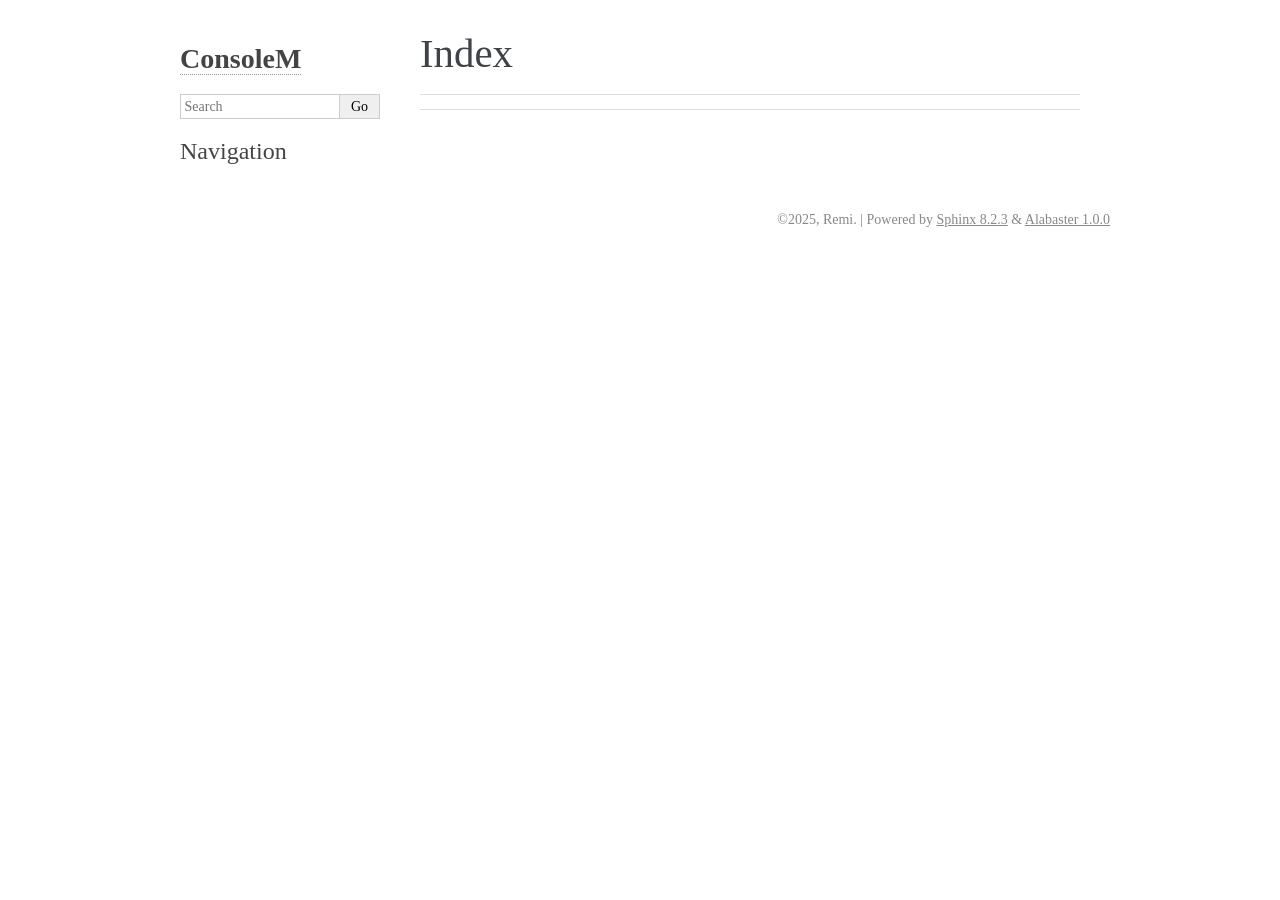
==== genindex.html @ 84cfafad "Add documentation" ====
<!DOCTYPE html>

<html lang="en" data-content_root="./">
  <head>
    <meta charset="utf-8" />
    <meta name="viewport" content="width=device-width, initial-scale=1.0" />
    <title>Index &#8212; ConsoleM 0.1.0 documentation</title>
    <link rel="stylesheet" type="text/css" href="_static/pygments.css?v=d1102ebc" />
    <link rel="stylesheet" type="text/css" href="_static/basic.css?v=b08954a9" />
    <link rel="stylesheet" type="text/css" href="_static/alabaster.css?v=27fed22d" />
    <script src="_static/documentation_options.js?v=01f34227"></script>
    <script src="_static/doctools.js?v=9bcbadda"></script>
    <script src="_static/sphinx_highlight.js?v=dc90522c"></script>
    <link rel="index" title="Index" href="#" />
    <link rel="search" title="Search" href="search.html" />
   
  <link rel="stylesheet" href="_static/custom.css" type="text/css" />
  

  
  

  </head><body>
  

    <div class="document">
      <div class="documentwrapper">
        <div class="bodywrapper">
          

          <div class="body" role="main">
            

<h1 id="index">Index</h1>

<div class="genindex-jumpbox">
 
</div>


          </div>
          
        </div>
      </div>
      <div class="sphinxsidebar" role="navigation" aria-label="Main">
        <div class="sphinxsidebarwrapper">
<h1 class="logo"><a href="index.html">ConsoleM</a></h1>









<search id="searchbox" style="display: none" role="search">
    <div class="searchformwrapper">
    <form class="search" action="search.html" method="get">
      <input type="text" name="q" aria-labelledby="searchlabel" autocomplete="off" autocorrect="off" autocapitalize="off" spellcheck="false" placeholder="Search"/>
      <input type="submit" value="Go" />
    </form>
    </div>
</search>
<script>document.getElementById('searchbox').style.display = "block"</script><h3>Navigation</h3>

<div class="relations">
<h3>Related Topics</h3>
<ul>
  <li><a href="index.html">Documentation overview</a><ul>
  </ul></li>
</ul>
</div>








        </div>
      </div>
      <div class="clearer"></div>
    </div>
    <div class="footer">
      &#169;2025, Remi.
      
      |
      Powered by <a href="https://www.sphinx-doc.org/">Sphinx 8.2.3</a>
      &amp; <a href="https://alabaster.readthedocs.io">Alabaster 1.0.0</a>
      
    </div>

    

    
  </body>
</html>
---- _static/pygments.css ----
pre { line-height: 125%; }
td.linenos .normal { color: inherit; background-color: transparent; padding-left: 5px; padding-right: 5px; }
span.linenos { color: inherit; background-color: transparent; padding-left: 5px; padding-right: 5px; }
td.linenos .special { color: #000000; background-color: #ffffc0; padding-left: 5px; padding-right: 5px; }
span.linenos.special { color: #000000; background-color: #ffffc0; padding-left: 5px; padding-right: 5px; }
.highlight .hll { background-color: #ffffcc }
.highlight { background: #f8f8f8; }
.highlight .c { color: #8f5902; font-style: italic } /* Comment */
.highlight .err { color: #a40000; border: 1px solid #ef2929 } /* Error */
.highlight .g { color: #000000 } /* Generic */
.highlight .k { color: #004461; font-weight: bold } /* Keyword */
.highlight .l { color: #000000 } /* Literal */
.highlight .n { color: #000000 } /* Name */
.highlight .o { color: #582800 } /* Operator */
.highlight .x { color: #000000 } /* Other */
.highlight .p { color: #000000; font-weight: bold } /* Punctuation */
.highlight .ch { color: #8f5902; font-style: italic } /* Comment.Hashbang */
.highlight .cm { color: #8f5902; font-style: italic } /* Comment.Multiline */
.highlight .cp { color: #8f5902 } /* Comment.Preproc */
.highlight .cpf { color: #8f5902; font-style: italic } /* Comment.PreprocFile */
.highlight .c1 { color: #8f5902; font-style: italic } /* Comment.Single */
.highlight .cs { color: #8f5902; font-style: italic } /* Comment.Special */
.highlight .gd { color: #a40000 } /* Generic.Deleted */
.highlight .ge { color: #000000; font-style: italic } /* Generic.Emph */
.highlight .ges { color: #000000 } /* Generic.EmphStrong */
.highlight .gr { color: #ef2929 } /* Generic.Error */
.highlight .gh { color: #000080; font-weight: bold } /* Generic.Heading */
.highlight .gi { color: #00A000 } /* Generic.Inserted */
.highlight .go { color: #888888 } /* Generic.Output */
.highlight .gp { color: #745334 } /* Generic.Prompt */
.highlight .gs { color: #000000; font-weight: bold } /* Generic.Strong */
.highlight .gu { color: #800080; font-weight: bold } /* Generic.Subheading */
.highlight .gt { color: #a40000; font-weight: bold } /* Generic.Traceback */
.highlight .kc { color: #004461; font-weight: bold } /* Keyword.Constant */
.highlight .kd { color: #004461; font-weight: bold } /* Keyword.Declaration */
.highlight .kn { color: #004461; font-weight: bold } /* Keyword.Namespace */
.highlight .kp { color: #004461; font-weight: bold } /* Keyword.Pseudo */
.highlight .kr { color: #004461; font-weight: bold } /* Keyword.Reserved */
.highlight .kt { color: #004461; font-weight: bold } /* Keyword.Type */
.highlight .ld { color: #000000 } /* Literal.Date */
.highlight .m { color: #990000 } /* Literal.Number */
.highlight .s { color: #4e9a06 } /* Literal.String */
.highlight .na { color: #c4a000 } /* Name.Attribute */
.highlight .nb { color: #004461 } /* Name.Builtin */
.highlight .nc { color: #000000 } /* Name.Class */
.highlight .no { color: #000000 } /* Name.Constant */
.highlight .nd { color: #888888 } /* Name.Decorator */
.highlight .ni { color: #ce5c00 } /* Name.Entity */
.highlight .ne { color: #cc0000; font-weight: bold } /* Name.Exception */
.highlight .nf { color: #000000 } /* Name.Function */
.highlight .nl { color: #f57900 } /* Name.Label */
.highlight .nn { color: #000000 } /* Name.Namespace */
.highlight .nx { color: #000000 } /* Name.Other */
.highlight .py { color: #000000 } /* Name.Property */
.highlight .nt { color: #004461; font-weight: bold } /* Name.Tag */
.highlight .nv { color: #000000 } /* Name.Variable */
.highlight .ow { color: #004461; font-weight: bold } /* Operator.Word */
.highlight .pm { color: #000000; font-weight: bold } /* Punctuation.Marker */
.highlight .w { color: #f8f8f8 } /* Text.Whitespace */
.highlight .mb { color: #990000 } /* Literal.Number.Bin */
.highlight .mf { color: #990000 } /* Literal.Number.Float */
.highlight .mh { color: #990000 } /* Literal.Number.Hex */
.highlight .mi { color: #990000 } /* Literal.Number.Integer */
.highlight .mo { color: #990000 } /* Literal.Number.Oct */
.highlight .sa { color: #4e9a06 } /* Literal.String.Affix */
.highlight .sb { color: #4e9a06 } /* Literal.String.Backtick */
.highlight .sc { color: #4e9a06 } /* Literal.String.Char */
.highlight .dl { color: #4e9a06 } /* Literal.String.Delimiter */
.highlight .sd { color: #8f5902; font-style: italic } /* Literal.String.Doc */
.highlight .s2 { color: #4e9a06 } /* Literal.String.Double */
.highlight .se { color: #4e9a06 } /* Literal.String.Escape */
.highlight .sh { color: #4e9a06 } /* Literal.String.Heredoc */
.highlight .si { color: #4e9a06 } /* Literal.String.Interpol */
.highlight .sx { color: #4e9a06 } /* Literal.String.Other */
.highlight .sr { color: #4e9a06 } /* Literal.String.Regex */
.highlight .s1 { color: #4e9a06 } /* Literal.String.Single */
.highlight .ss { color: #4e9a06 } /* Literal.String.Symbol */
.highlight .bp { color: #3465a4 } /* Name.Builtin.Pseudo */
.highlight .fm { color: #000000 } /* Name.Function.Magic */
.highlight .vc { color: #000000 } /* Name.Variable.Class */
.highlight .vg { color: #000000 } /* Name.Variable.Global */
.highlight .vi { color: #000000 } /* Name.Variable.Instance */
.highlight .vm { color: #000000 } /* Name.Variable.Magic */
.highlight .il { color: #990000 } /* Literal.Number.Integer.Long */
---- _static/basic.css ----
/*
 * Sphinx stylesheet -- basic theme.
 */

/* -- main layout ----------------------------------------------------------- */

div.clearer {
    clear: both;
}

div.section::after {
    display: block;
    content: '';
    clear: left;
}

/* -- relbar ---------------------------------------------------------------- */

div.related {
    width: 100%;
    font-size: 90%;
}

div.related h3 {
    display: none;
}

div.related ul {
    margin: 0;
    padding: 0 0 0 10px;
    list-style: none;
}

div.related li {
    display: inline;
}

div.related li.right {
    float: right;
    margin-right: 5px;
}

/* -- sidebar --------------------------------------------------------------- */

div.sphinxsidebarwrapper {
    padding: 10px 5px 0 10px;
}

div.sphinxsidebar {
    float: left;
    width: 230px;
    margin-left: -100%;
    font-size: 90%;
    word-wrap: break-word;
    overflow-wrap : break-word;
}

div.sphinxsidebar ul {
    list-style: none;
}

div.sphinxsidebar ul ul,
div.sphinxsidebar ul.want-points {
    margin-left: 20px;
    list-style: square;
}

div.sphinxsidebar ul ul {
    margin-top: 0;
    margin-bottom: 0;
}

div.sphinxsidebar form {
    margin-top: 10px;
}

div.sphinxsidebar input {
    border: 1px solid #98dbcc;
    font-family: sans-serif;
    font-size: 1em;
}

div.sphinxsidebar #searchbox form.search {
    overflow: hidden;
}

div.sphinxsidebar #searchbox input[type="text"] {
    float: left;
    width: 80%;
    padding: 0.25em;
    box-sizing: border-box;
}

div.sphinxsidebar #searchbox input[type="submit"] {
    float: left;
    width: 20%;
    border-left: none;
    padding: 0.25em;
    box-sizing: border-box;
}


img {
    border: 0;
    max-width: 100%;
}

/* -- search page ----------------------------------------------------------- */

ul.search {
    margin-top: 10px;
}

ul.search li {
    padding: 5px 0;
}

ul.search li a {
    font-weight: bold;
}

ul.search li p.context {
    color: #888;
    margin: 2px 0 0 30px;
    text-align: left;
}

ul.keywordmatches li.goodmatch a {
    font-weight: bold;
}

/* -- index page ------------------------------------------------------------ */

table.contentstable {
    width: 90%;
    margin-left: auto;
    margin-right: auto;
}

table.contentstable p.biglink {
    line-height: 150%;
}

a.biglink {
    font-size: 1.3em;
}

span.linkdescr {
    font-style: italic;
    padding-top: 5px;
    font-size: 90%;
}

/* -- general index --------------------------------------------------------- */

table.indextable {
    width: 100%;
}

table.indextable td {
    text-align: left;
    vertical-align: top;
}

table.indextable ul {
    margin-top: 0;
    margin-bottom: 0;
    list-style-type: none;
}

table.indextable > tbody > tr > td > ul {
    padding-left: 0em;
}

table.indextable tr.pcap {
    height: 10px;
}

table.indextable tr.cap {
    margin-top: 10px;
    background-color: #f2f2f2;
}

img.toggler {
    margin-right: 3px;
    margin-top: 3px;
    cursor: pointer;
}

div.modindex-jumpbox {
    border-top: 1px solid #ddd;
    border-bottom: 1px solid #ddd;
    margin: 1em 0 1em 0;
    padding: 0.4em;
}

div.genindex-jumpbox {
    border-top: 1px solid #ddd;
    border-bottom: 1px solid #ddd;
    margin: 1em 0 1em 0;
    padding: 0.4em;
}

/* -- domain module index --------------------------------------------------- */

table.modindextable td {
    padding: 2px;
    border-collapse: collapse;
}

/* -- general body styles --------------------------------------------------- */

div.body {
    min-width: inherit;
    max-width: 800px;
}

div.body p, div.body dd, div.body li, div.body blockquote {
    -moz-hyphens: auto;
    -ms-hyphens: auto;
    -webkit-hyphens: auto;
    hyphens: auto;
}

a.headerlink {
    visibility: hidden;
}

a:visited {
    color: #551A8B;
}

h1:hover > a.headerlink,
h2:hover > a.headerlink,
h3:hover > a.headerlink,
h4:hover > a.headerlink,
h5:hover > a.headerlink,
h6:hover > a.headerlink,
dt:hover > a.headerlink,
caption:hover > a.headerlink,
p.caption:hover > a.headerlink,
div.code-block-caption:hover > a.headerlink {
    visibility: visible;
}

div.body p.caption {
    text-align: inherit;
}

div.body td {
    text-align: left;
}

.first {
    margin-top: 0 !important;
}

p.rubric {
    margin-top: 30px;
    font-weight: bold;
}

img.align-left, figure.align-left, .figure.align-left, object.align-left {
    clear: left;
    float: left;
    margin-right: 1em;
}

img.align-right, figure.align-right, .figure.align-right, object.align-right {
    clear: right;
    float: right;
    margin-left: 1em;
}

img.align-center, figure.align-center, .figure.align-center, object.align-center {
  display: block;
  margin-left: auto;
  margin-right: auto;
}

img.align-default, figure.align-default, .figure.align-default {
  display: block;
  margin-left: auto;
  margin-right: auto;
}

.align-left {
    text-align: left;
}

.align-center {
    text-align: center;
}

.align-default {
    text-align: center;
}

.align-right {
    text-align: right;
}

/* -- sidebars -------------------------------------------------------------- */

div.sidebar,
aside.sidebar {
    margin: 0 0 0.5em 1em;
    border: 1px solid #ddb;
    padding: 7px;
    background-color: #ffe;
    width: 40%;
    float: right;
    clear: right;
    overflow-x: auto;
}

p.sidebar-title {
    font-weight: bold;
}

nav.contents,
aside.topic,
div.admonition, div.topic, blockquote {
    clear: left;
}

/* -- topics ---------------------------------------------------------------- */

nav.contents,
aside.topic,
div.topic {
    border: 1px solid #ccc;
    padding: 7px;
    margin: 10px 0 10px 0;
}

p.topic-title {
    font-size: 1.1em;
    font-weight: bold;
    margin-top: 10px;
}

/* -- admonitions ----------------------------------------------------------- */

div.admonition {
    margin-top: 10px;
    margin-bottom: 10px;
    padding: 7px;
}

div.admonition dt {
    font-weight: bold;
}

p.admonition-title {
    margin: 0px 10px 5px 0px;
    font-weight: bold;
}

div.body p.centered {
    text-align: center;
    margin-top: 25px;
}

/* -- content of sidebars/topics/admonitions -------------------------------- */

div.sidebar > :last-child,
aside.sidebar > :last-child,
nav.contents > :last-child,
aside.topic > :last-child,
div.topic > :last-child,
div.admonition > :last-child {
    margin-bottom: 0;
}

div.sidebar::after,
aside.sidebar::after,
nav.contents::after,
aside.topic::after,
div.topic::after,
div.admonition::after,
blockquote::after {
    display: block;
    content: '';
    clear: both;
}

/* -- tables ---------------------------------------------------------------- */

table.docutils {
    margin-top: 10px;
    margin-bottom: 10px;
    border: 0;
    border-collapse: collapse;
}

table.align-center {
    margin-left: auto;
    margin-right: auto;
}

table.align-default {
    margin-left: auto;
    margin-right: auto;
}

table caption span.caption-number {
    font-style: italic;
}

table caption span.caption-text {
}

table.docutils td, table.docutils th {
    padding: 1px 8px 1px 5px;
    border-top: 0;
    border-left: 0;
    border-right: 0;
    border-bottom: 1px solid #aaa;
}

th {
    text-align: left;
    padding-right: 5px;
}

table.citation {
    border-left: solid 1px gray;
    margin-left: 1px;
}

table.citation td {
    border-bottom: none;
}

th > :first-child,
td > :first-child {
    margin-top: 0px;
}

th > :last-child,
td > :last-child {
    margin-bottom: 0px;
}

/* -- figures --------------------------------------------------------------- */

div.figure, figure {
    margin: 0.5em;
    padding: 0.5em;
}

div.figure p.caption, figcaption {
    padding: 0.3em;
}

div.figure p.caption span.caption-number,
figcaption span.caption-number {
    font-style: italic;
}

div.figure p.caption span.caption-text,
figcaption span.caption-text {
}

/* -- field list styles ----------------------------------------------------- */

table.field-list td, table.field-list th {
    border: 0 !important;
}

.field-list ul {
    margin: 0;
    padding-left: 1em;
}

.field-list p {
    margin: 0;
}

.field-name {
    -moz-hyphens: manual;
    -ms-hyphens: manual;
    -webkit-hyphens: manual;
    hyphens: manual;
}

/* -- hlist styles ---------------------------------------------------------- */

table.hlist {
    margin: 1em 0;
}

table.hlist td {
    vertical-align: top;
}

/* -- object description styles --------------------------------------------- */

.sig {
	font-family: 'Consolas', 'Menlo', 'DejaVu Sans Mono', 'Bitstream Vera Sans Mono', monospace;
}

.sig-name, code.descname {
    background-color: transparent;
    font-weight: bold;
}

.sig-name {
	font-size: 1.1em;
}

code.descname {
    font-size: 1.2em;
}

.sig-prename, code.descclassname {
    background-color: transparent;
}

.optional {
    font-size: 1.3em;
}

.sig-paren {
    font-size: larger;
}

.sig-param.n {
	font-style: italic;
}

/* C++ specific styling */

.sig-inline.c-texpr,
.sig-inline.cpp-texpr {
	font-family: unset;
}

.sig.c   .k, .sig.c   .kt,
.sig.cpp .k, .sig.cpp .kt {
	color: #0033B3;
}

.sig.c   .m,
.sig.cpp .m {
	color: #1750EB;
}

.sig.c   .s, .sig.c   .sc,
.sig.cpp .s, .sig.cpp .sc {
	color: #067D17;
}


/* -- other body styles ----------------------------------------------------- */

ol.arabic {
    list-style: decimal;
}

ol.loweralpha {
    list-style: lower-alpha;
}

ol.upperalpha {
    list-style: upper-alpha;
}

ol.lowerroman {
    list-style: lower-roman;
}

ol.upperroman {
    list-style: upper-roman;
}

:not(li) > ol > li:first-child > :first-child,
:not(li) > ul > li:first-child > :first-child {
    margin-top: 0px;
}

:not(li) > ol > li:last-child > :last-child,
:not(li) > ul > li:last-child > :last-child {
    margin-bottom: 0px;
}

ol.simple ol p,
ol.simple ul p,
ul.simple ol p,
ul.simple ul p {
    margin-top: 0;
}

ol.simple > li:not(:first-child) > p,
ul.simple > li:not(:first-child) > p {
    margin-top: 0;
}

ol.simple p,
ul.simple p {
    margin-bottom: 0;
}

aside.footnote > span,
div.citation > span {
    float: left;
}
aside.footnote > span:last-of-type,
div.citation > span:last-of-type {
  padding-right: 0.5em;
}
aside.footnote > p {
  margin-left: 2em;
}
div.citation > p {
  margin-left: 4em;
}
aside.footnote > p:last-of-type,
div.citation > p:last-of-type {
    margin-bottom: 0em;
}
aside.footnote > p:last-of-type:after,
div.citation > p:last-of-type:after {
    content: "";
    clear: both;
}

dl.field-list {
    display: grid;
    grid-template-columns: fit-content(30%) auto;
}

dl.field-list > dt {
    font-weight: bold;
    word-break: break-word;
    padding-left: 0.5em;
    padding-right: 5px;
}

dl.field-list > dd {
    padding-left: 0.5em;
    margin-top: 0em;
    margin-left: 0em;
    margin-bottom: 0em;
}

dl {
    margin-bottom: 15px;
}

dd > :first-child {
    margin-top: 0px;
}

dd ul, dd table {
    margin-bottom: 10px;
}

dd {
    margin-top: 3px;
    margin-bottom: 10px;
    margin-left: 30px;
}

.sig dd {
    margin-top: 0px;
    margin-bottom: 0px;
}

.sig dl {
    margin-top: 0px;
    margin-bottom: 0px;
}

dl > dd:last-child,
dl > dd:last-child > :last-child {
    margin-bottom: 0;
}

dt:target, span.highlighted {
    background-color: #fbe54e;
}

rect.highlighted {
    fill: #fbe54e;
}

dl.glossary dt {
    font-weight: bold;
    font-size: 1.1em;
}

.versionmodified {
    font-style: italic;
}

.system-message {
    background-color: #fda;
    padding: 5px;
    border: 3px solid red;
}

.footnote:target  {
    background-color: #ffa;
}

.line-block {
    display: block;
    margin-top: 1em;
    margin-bottom: 1em;
}

.line-block .line-block {
    margin-top: 0;
    margin-bottom: 0;
    margin-left: 1.5em;
}

.guilabel, .menuselection {
    font-family: sans-serif;
}

.accelerator {
    text-decoration: underline;
}

.classifier {
    font-style: oblique;
}

.classifier:before {
    font-style: normal;
    margin: 0 0.5em;
    content: ":";
    display: inline-block;
}

abbr, acronym {
    border-bottom: dotted 1px;
    cursor: help;
}

/* -- code displays --------------------------------------------------------- */

pre {
    overflow: auto;
    overflow-y: hidden;  /* fixes display issues on Chrome browsers */
}

pre, div[class*="highlight-"] {
    clear: both;
}

span.pre {
    -moz-hyphens: none;
    -ms-hyphens: none;
    -webkit-hyphens: none;
    hyphens: none;
    white-space: nowrap;
}

div[class*="highlight-"] {
    margin: 1em 0;
}

td.linenos pre {
    border: 0;
    background-color: transparent;
    color: #aaa;
}

table.highlighttable {
    display: block;
}

table.highlighttable tbody {
    display: block;
}

table.highlighttable tr {
    display: flex;
}

table.highlighttable td {
    margin: 0;
    padding: 0;
}

table.highlighttable td.linenos {
    padding-right: 0.5em;
}

table.highlighttable td.code {
    flex: 1;
    overflow: hidden;
}

.highlight .hll {
    display: block;
}

div.highlight pre,
table.highlighttable pre {
    margin: 0;
}

div.code-block-caption + div {
    margin-top: 0;
}

div.code-block-caption {
    margin-top: 1em;
    padding: 2px 5px;
    font-size: small;
}

div.code-block-caption code {
    background-color: transparent;
}

table.highlighttable td.linenos,
span.linenos,
div.highlight span.gp {  /* gp: Generic.Prompt */
  user-select: none;
  -webkit-user-select: text; /* Safari fallback only */
  -webkit-user-select: none; /* Chrome/Safari */
  -moz-user-select: none; /* Firefox */
  -ms-user-select: none; /* IE10+ */
}

div.code-block-caption span.caption-number {
    padding: 0.1em 0.3em;
    font-style: italic;
}

div.code-block-caption span.caption-text {
}

div.literal-block-wrapper {
    margin: 1em 0;
}

code.xref, a code {
    background-color: transparent;
    font-weight: bold;
}

h1 code, h2 code, h3 code, h4 code, h5 code, h6 code {
    background-color: transparent;
}

.viewcode-link {
    float: right;
}

.viewcode-back {
    float: right;
    font-family: sans-serif;
}

div.viewcode-block:target {
    margin: -1px -10px;
    padding: 0 10px;
}

/* -- math display ---------------------------------------------------------- */

img.math {
    vertical-align: middle;
}

div.body div.math p {
    text-align: center;
}

span.eqno {
    float: right;
}

span.eqno a.headerlink {
    position: absolute;
    z-index: 1;
}

div.math:hover a.headerlink {
    visibility: visible;
}

/* -- printout stylesheet --------------------------------------------------- */

@media print {
    div.document,
    div.documentwrapper,
    div.bodywrapper {
        margin: 0 !important;
        width: 100%;
    }

    div.sphinxsidebar,
    div.related,
    div.footer,
    #top-link {
        display: none;
    }
}
---- _static/alabaster.css ----
/* -- page layout ----------------------------------------------------------- */

body {
    font-family: Georgia, serif;
    font-size: 17px;
    background-color: #fff;
    color: #000;
    margin: 0;
    padding: 0;
}


div.document {
    width: 940px;
    margin: 30px auto 0 auto;
}

div.documentwrapper {
    float: left;
    width: 100%;
}

div.bodywrapper {
    margin: 0 0 0 220px;
}

div.sphinxsidebar {
    width: 220px;
    font-size: 14px;
    line-height: 1.5;
}

hr {
    border: 1px solid #B1B4B6;
}

div.body {
    background-color: #fff;
    color: #3E4349;
    padding: 0 30px 0 30px;
}

div.body > .section {
    text-align: left;
}

div.footer {
    width: 940px;
    margin: 20px auto 30px auto;
    font-size: 14px;
    color: #888;
    text-align: right;
}

div.footer a {
    color: #888;
}

p.caption {
    font-family: inherit;
    font-size: inherit;
}


div.relations {
    display: none;
}


div.sphinxsidebar {
    max-height: 100%;
    overflow-y: auto;
}

div.sphinxsidebar a {
    color: #444;
    text-decoration: none;
    border-bottom: 1px dotted #999;
}

div.sphinxsidebar a:hover {
    border-bottom: 1px solid #999;
}

div.sphinxsidebarwrapper {
    padding: 18px 10px;
}

div.sphinxsidebarwrapper p.logo {
    padding: 0;
    margin: -10px 0 0 0px;
    text-align: center;
}

div.sphinxsidebarwrapper h1.logo {
    margin-top: -10px;
    text-align: center;
    margin-bottom: 5px;
    text-align: left;
}

div.sphinxsidebarwrapper h1.logo-name {
    margin-top: 0px;
}

div.sphinxsidebarwrapper p.blurb {
    margin-top: 0;
    font-style: normal;
}

div.sphinxsidebar h3,
div.sphinxsidebar h4 {
    font-family: Georgia, serif;
    color: #444;
    font-size: 24px;
    font-weight: normal;
    margin: 0 0 5px 0;
    padding: 0;
}

div.sphinxsidebar h4 {
    font-size: 20px;
}

div.sphinxsidebar h3 a {
    color: #444;
}

div.sphinxsidebar p.logo a,
div.sphinxsidebar h3 a,
div.sphinxsidebar p.logo a:hover,
div.sphinxsidebar h3 a:hover {
    border: none;
}

div.sphinxsidebar p {
    color: #555;
    margin: 10px 0;
}

div.sphinxsidebar ul {
    margin: 10px 0;
    padding: 0;
    color: #000;
}

div.sphinxsidebar ul li.toctree-l1 > a {
    font-size: 120%;
}

div.sphinxsidebar ul li.toctree-l2 > a {
    font-size: 110%;
}

div.sphinxsidebar input {
    border: 1px solid #CCC;
    font-family: Georgia, serif;
    font-size: 1em;
}

div.sphinxsidebar #searchbox {
    margin: 1em 0;
}

div.sphinxsidebar .search > div {
    display: table-cell;
}

div.sphinxsidebar hr {
    border: none;
    height: 1px;
    color: #AAA;
    background: #AAA;

    text-align: left;
    margin-left: 0;
    width: 50%;
}

div.sphinxsidebar .badge {
    border-bottom: none;
}

div.sphinxsidebar .badge:hover {
    border-bottom: none;
}

/* To address an issue with donation coming after search */
div.sphinxsidebar h3.donation {
    margin-top: 10px;
}

/* -- body styles ----------------------------------------------------------- */

a {
    color: #004B6B;
    text-decoration: underline;
}

a:hover {
    color: #6D4100;
    text-decoration: underline;
}

div.body h1,
div.body h2,
div.body h3,
div.body h4,
div.body h5,
div.body h6 {
    font-family: Georgia, serif;
    font-weight: normal;
    margin: 30px 0px 10px 0px;
    padding: 0;
}

div.body h1 { margin-top: 0; padding-top: 0; font-size: 240%; }
div.body h2 { font-size: 180%; }
div.body h3 { font-size: 150%; }
div.body h4 { font-size: 130%; }
div.body h5 { font-size: 100%; }
div.body h6 { font-size: 100%; }

a.headerlink {
    color: #DDD;
    padding: 0 4px;
    text-decoration: none;
}

a.headerlink:hover {
    color: #444;
    background: #EAEAEA;
}

div.body p, div.body dd, div.body li {
    line-height: 1.4em;
}

div.admonition {
    margin: 20px 0px;
    padding: 10px 30px;
    background-color: #EEE;
    border: 1px solid #CCC;
}

div.admonition tt.xref, div.admonition code.xref, div.admonition a tt {
    background-color: #FBFBFB;
    border-bottom: 1px solid #fafafa;
}

div.admonition p.admonition-title {
    font-family: Georgia, serif;
    font-weight: normal;
    font-size: 24px;
    margin: 0 0 10px 0;
    padding: 0;
    line-height: 1;
}

div.admonition p.last {
    margin-bottom: 0;
}

dt:target, .highlight {
    background: #FAF3E8;
}

div.warning {
    background-color: #FCC;
    border: 1px solid #FAA;
}

div.danger {
    background-color: #FCC;
    border: 1px solid #FAA;
    -moz-box-shadow: 2px 2px 4px #D52C2C;
    -webkit-box-shadow: 2px 2px 4px #D52C2C;
    box-shadow: 2px 2px 4px #D52C2C;
}

div.error {
    background-color: #FCC;
    border: 1px solid #FAA;
    -moz-box-shadow: 2px 2px 4px #D52C2C;
    -webkit-box-shadow: 2px 2px 4px #D52C2C;
    box-shadow: 2px 2px 4px #D52C2C;
}

div.caution {
    background-color: #FCC;
    border: 1px solid #FAA;
}

div.attention {
    background-color: #FCC;
    border: 1px solid #FAA;
}

div.important {
    background-color: #EEE;
    border: 1px solid #CCC;
}

div.note {
    background-color: #EEE;
    border: 1px solid #CCC;
}

div.tip {
    background-color: #EEE;
    border: 1px solid #CCC;
}

div.hint {
    background-color: #EEE;
    border: 1px solid #CCC;
}

div.seealso {
    background-color: #EEE;
    border: 1px solid #CCC;
}

div.topic {
    background-color: #EEE;
}

p.admonition-title {
    display: inline;
}

p.admonition-title:after {
    content: ":";
}

pre, tt, code {
    font-family: 'Consolas', 'Menlo', 'DejaVu Sans Mono', 'Bitstream Vera Sans Mono', monospace;
    font-size: 0.9em;
}

.hll {
    background-color: #FFC;
    margin: 0 -12px;
    padding: 0 12px;
    display: block;
}

img.screenshot {
}

tt.descname, tt.descclassname, code.descname, code.descclassname {
    font-size: 0.95em;
}

tt.descname, code.descname {
    padding-right: 0.08em;
}

img.screenshot {
    -moz-box-shadow: 2px 2px 4px #EEE;
    -webkit-box-shadow: 2px 2px 4px #EEE;
    box-shadow: 2px 2px 4px #EEE;
}

table.docutils {
    border: 1px solid #888;
    -moz-box-shadow: 2px 2px 4px #EEE;
    -webkit-box-shadow: 2px 2px 4px #EEE;
    box-shadow: 2px 2px 4px #EEE;
}

table.docutils td, table.docutils th {
    border: 1px solid #888;
    padding: 0.25em 0.7em;
}

table.field-list, table.footnote {
    border: none;
    -moz-box-shadow: none;
    -webkit-box-shadow: none;
    box-shadow: none;
}

table.footnote {
    margin: 15px 0;
    width: 100%;
    border: 1px solid #EEE;
    background: #FDFDFD;
    font-size: 0.9em;
}

table.footnote + table.footnote {
    margin-top: -15px;
    border-top: none;
}

table.field-list th {
    padding: 0 0.8em 0 0;
}

table.field-list td {
    padding: 0;
}

table.field-list p {
    margin-bottom: 0.8em;
}

/* Cloned from
 * https://github.com/sphinx-doc/sphinx/commit/ef60dbfce09286b20b7385333d63a60321784e68
 */
.field-name {
    -moz-hyphens: manual;
    -ms-hyphens: manual;
    -webkit-hyphens: manual;
    hyphens: manual;
}

table.footnote td.label {
    width: .1px;
    padding: 0.3em 0 0.3em 0.5em;
}

table.footnote td {
    padding: 0.3em 0.5em;
}

dl {
    margin-left: 0;
    margin-right: 0;
    margin-top: 0;
    padding: 0;
}

dl dd {
    margin-left: 30px;
}

blockquote {
    margin: 0 0 0 30px;
    padding: 0;
}

ul, ol {
    /* Matches the 30px from the narrow-screen "li > ul" selector below */
    margin: 10px 0 10px 30px;
    padding: 0;
}

pre {
    background: unset;
    padding: 7px 30px;
    margin: 15px 0px;
    line-height: 1.3em;
}

div.viewcode-block:target {
    background: #ffd;
}

dl pre, blockquote pre, li pre {
    margin-left: 0;
    padding-left: 30px;
}

tt, code {
    background-color: #ecf0f3;
    color: #222;
    /* padding: 1px 2px; */
}

tt.xref, code.xref, a tt {
    background-color: #FBFBFB;
    border-bottom: 1px solid #fff;
}

a.reference {
    text-decoration: none;
    border-bottom: 1px dotted #004B6B;
}

a.reference:hover {
    border-bottom: 1px solid #6D4100;
}

/* Don't put an underline on images */
a.image-reference, a.image-reference:hover {
    border-bottom: none;
}

a.footnote-reference {
    text-decoration: none;
    font-size: 0.7em;
    vertical-align: top;
    border-bottom: 1px dotted #004B6B;
}

a.footnote-reference:hover {
    border-bottom: 1px solid #6D4100;
}

a:hover tt, a:hover code {
    background: #EEE;
}

@media screen and (max-width: 940px) {

    body {
        margin: 0;
        padding: 20px 30px;
    }

    div.documentwrapper {
        float: none;
        background: #fff;
        margin-left: 0;
        margin-top: 0;
        margin-right: 0;
        margin-bottom: 0;
    }

    div.sphinxsidebar {
        display: block;
        float: none;
        width: unset;
        margin: 50px -30px -20px -30px;
        padding: 10px 20px;
        background: #333;
        color: #FFF;
    }

    div.sphinxsidebar h3, div.sphinxsidebar h4, div.sphinxsidebar p,
    div.sphinxsidebar h3 a {
        color: #fff;
    }

    div.sphinxsidebar a {
        color: #AAA;
    }

    div.sphinxsidebar p.logo {
        display: none;
    }

    div.document {
        width: 100%;
        margin: 0;
    }

    div.footer {
        display: none;
    }

    div.bodywrapper {
        margin: 0;
    }

    div.body {
        min-height: 0;
        min-width: auto; /* fixes width on small screens, breaks .hll */
        padding: 0;
    }
    
    .hll {
        /* "fixes" the breakage */
        width: max-content;
    }

    .rtd_doc_footer {
        display: none;
    }

    .document {
        width: auto;
    }

    .footer {
        width: auto;
    }

    .github {
        display: none;
    }

    ul {
        margin-left: 0;
    }

    li > ul {
       /* Matches the 30px from the "ul, ol" selector above */
        margin-left: 30px;
    }
}


/* misc. */

.revsys-inline {
    display: none!important;
}

/* Hide ugly table cell borders in ..bibliography:: directive output */
table.docutils.citation, table.docutils.citation td, table.docutils.citation th {
  border: none;
  /* Below needed in some edge cases; if not applied, bottom shadows appear */
  -moz-box-shadow: none;
  -webkit-box-shadow: none;
  box-shadow: none;
}


/* relbar */

.related {
    line-height: 30px;
    width: 100%;
    font-size: 0.9rem;
}

.related.top {
    border-bottom: 1px solid #EEE;
    margin-bottom: 20px;
}

.related.bottom {
    border-top: 1px solid #EEE;
}

.related ul {
    padding: 0;
    margin: 0;
    list-style: none;
}

.related li {
    display: inline;
}

nav#rellinks {
    float: right;
}

nav#rellinks li+li:before {
    content: "|";
}

nav#breadcrumbs li+li:before {
    content: "\00BB";
}

/* Hide certain items when printing */
@media print {
    div.related {
        display: none;
    }
}

img.github  {
    position: absolute;
    top: 0;
    border: 0;
    right: 0;
}
---- _static/custom.css ----
/* This file intentionally left blank. */
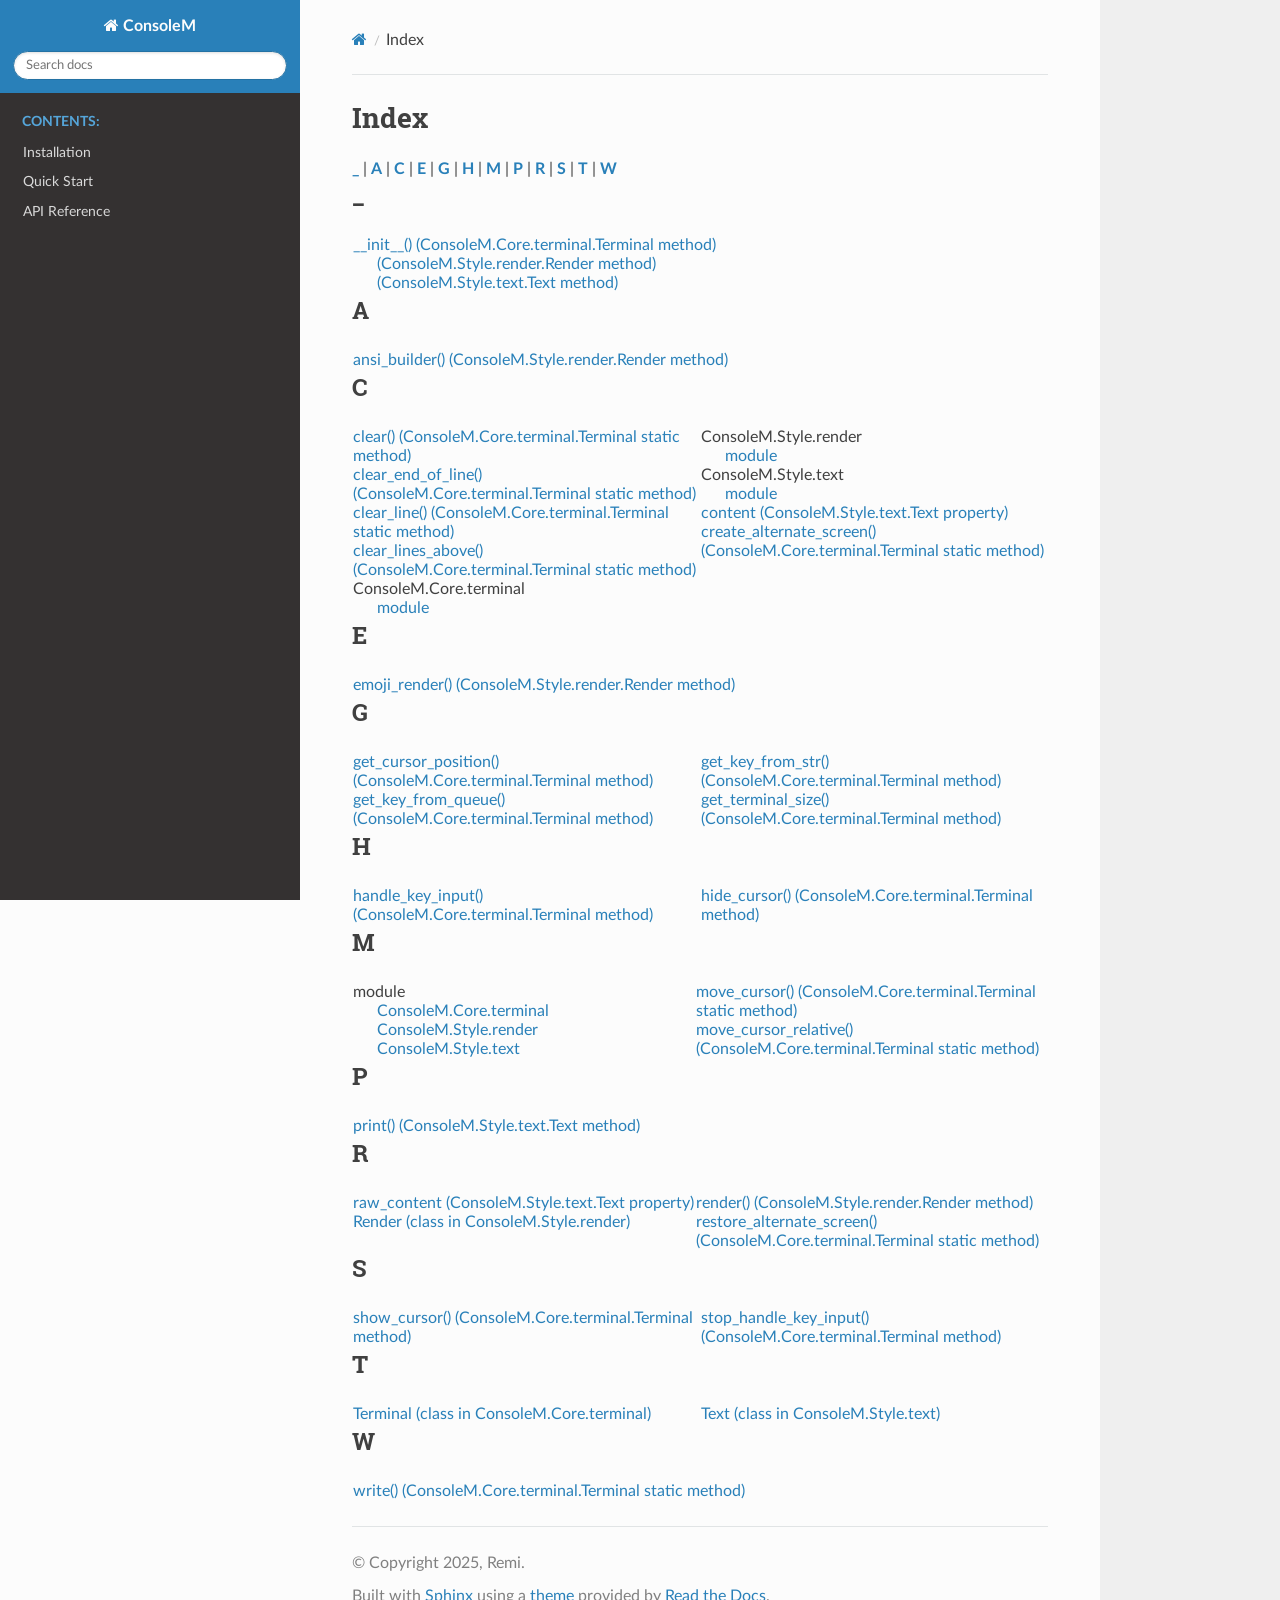
==== commit 73c3c8d9: "docs: update documentation [skip ci] 15097b06a4b975293aa4d611c7f3177ba1484c42" ====
--- a/genindex.html
+++ b/genindex.html
@@ -1,99 +1,297 @@
+
+
 <!DOCTYPE html>
-
-<html lang="en" data-content_root="./">
-  <head>
-    <meta charset="utf-8" />
-    <meta name="viewport" content="width=device-width, initial-scale=1.0" />
-    <title>Index &#8212; ConsoleM 0.1.0 documentation</title>
-    <link rel="stylesheet" type="text/css" href="_static/pygments.css?v=d1102ebc" />
-    <link rel="stylesheet" type="text/css" href="_static/basic.css?v=b08954a9" />
-    <link rel="stylesheet" type="text/css" href="_static/alabaster.css?v=27fed22d" />
-    <script src="_static/documentation_options.js?v=01f34227"></script>
-    <script src="_static/doctools.js?v=9bcbadda"></script>
-    <script src="_static/sphinx_highlight.js?v=dc90522c"></script>
+<html class="writer-html5" lang="en" data-content_root="./">
+<head>
+  <meta charset="utf-8" />
+  <meta name="viewport" content="width=device-width, initial-scale=1.0" />
+  <title>Index &mdash; ConsoleM 0.1.10 documentation</title>
+      <link rel="stylesheet" type="text/css" href="_static/pygments.css?v=d1102ebc" />
+      <link rel="stylesheet" type="text/css" href="_static/css/theme.css?v=e59714d7" />
+
+  
+      <script src="_static/jquery.js?v=5d32c60e"></script>
+      <script src="_static/_sphinx_javascript_frameworks_compat.js?v=2cd50e6c"></script>
+      <script src="_static/documentation_options.js?v=01f34227"></script>
+      <script src="_static/doctools.js?v=9bcbadda"></script>
+      <script src="_static/sphinx_highlight.js?v=dc90522c"></script>
+    <script src="_static/js/theme.js"></script>
     <link rel="index" title="Index" href="#" />
-    <link rel="search" title="Search" href="search.html" />
-   
-  <link rel="stylesheet" href="_static/custom.css" type="text/css" />
-  
-
-  
-  
-
-  </head><body>
-  
-
-    <div class="document">
-      <div class="documentwrapper">
-        <div class="bodywrapper">
+    <link rel="search" title="Search" href="search.html" /> 
+</head>
+
+<body class="wy-body-for-nav"> 
+  <div class="wy-grid-for-nav">
+    <nav data-toggle="wy-nav-shift" class="wy-nav-side">
+      <div class="wy-side-scroll">
+        <div class="wy-side-nav-search" >
+
           
-
-          <div class="body" role="main">
-            
+          
+          <a href="index.html" class="icon icon-home">
+            ConsoleM
+          </a>
+<div role="search">
+  <form id="rtd-search-form" class="wy-form" action="search.html" method="get">
+    <input type="text" name="q" placeholder="Search docs" aria-label="Search docs" />
+    <input type="hidden" name="check_keywords" value="yes" />
+    <input type="hidden" name="area" value="default" />
+  </form>
+</div>
+        </div><div class="wy-menu wy-menu-vertical" data-spy="affix" role="navigation" aria-label="Navigation menu">
+              <p class="caption" role="heading"><span class="caption-text">Contents:</span></p>
+<ul>
+<li class="toctree-l1"><a class="reference internal" href="installation.html">Installation</a></li>
+<li class="toctree-l1"><a class="reference internal" href="quickstart.html">Quick Start</a></li>
+<li class="toctree-l1"><a class="reference internal" href="api/index.html">API Reference</a></li>
+</ul>
+
+        </div>
+      </div>
+    </nav>
+
+    <section data-toggle="wy-nav-shift" class="wy-nav-content-wrap"><nav class="wy-nav-top" aria-label="Mobile navigation menu" >
+          <i data-toggle="wy-nav-top" class="fa fa-bars"></i>
+          <a href="index.html">ConsoleM</a>
+      </nav>
+
+      <div class="wy-nav-content">
+        <div class="rst-content">
+          <div role="navigation" aria-label="Page navigation">
+  <ul class="wy-breadcrumbs">
+      <li><a href="index.html" class="icon icon-home" aria-label="Home"></a></li>
+      <li class="breadcrumb-item active">Index</li>
+      <li class="wy-breadcrumbs-aside">
+      </li>
+  </ul>
+  <hr/>
+</div>
+          <div role="main" class="document" itemscope="itemscope" itemtype="http://schema.org/Article">
+           <div itemprop="articleBody">
+             
 
 <h1 id="index">Index</h1>
 
 <div class="genindex-jumpbox">
+ <a href="#_"><strong>_</strong></a>
+ | <a href="#A"><strong>A</strong></a>
+ | <a href="#C"><strong>C</strong></a>
+ | <a href="#E"><strong>E</strong></a>
+ | <a href="#G"><strong>G</strong></a>
+ | <a href="#H"><strong>H</strong></a>
+ | <a href="#M"><strong>M</strong></a>
+ | <a href="#P"><strong>P</strong></a>
+ | <a href="#R"><strong>R</strong></a>
+ | <a href="#S"><strong>S</strong></a>
+ | <a href="#T"><strong>T</strong></a>
+ | <a href="#W"><strong>W</strong></a>
  
 </div>
-
-
+<h2 id="_">_</h2>
+<table style="width: 100%" class="indextable genindextable"><tr>
+  <td style="width: 33%; vertical-align: top;"><ul>
+      <li><a href="api/core/terminal.html#ConsoleM.Core.terminal.Terminal.__init__">__init__() (ConsoleM.Core.terminal.Terminal method)</a>
+
+      <ul>
+        <li><a href="api/style/render.html#ConsoleM.Style.render.Render.__init__">(ConsoleM.Style.render.Render method)</a>
+</li>
+        <li><a href="api/style/text.html#ConsoleM.Style.text.Text.__init__">(ConsoleM.Style.text.Text method)</a>
+</li>
+      </ul></li>
+  </ul></td>
+</tr></table>
+
+<h2 id="A">A</h2>
+<table style="width: 100%" class="indextable genindextable"><tr>
+  <td style="width: 33%; vertical-align: top;"><ul>
+      <li><a href="api/style/render.html#ConsoleM.Style.render.Render.ansi_builder">ansi_builder() (ConsoleM.Style.render.Render method)</a>
+</li>
+  </ul></td>
+</tr></table>
+
+<h2 id="C">C</h2>
+<table style="width: 100%" class="indextable genindextable"><tr>
+  <td style="width: 33%; vertical-align: top;"><ul>
+      <li><a href="api/core/terminal.html#ConsoleM.Core.terminal.Terminal.clear">clear() (ConsoleM.Core.terminal.Terminal static method)</a>
+</li>
+      <li><a href="api/core/terminal.html#ConsoleM.Core.terminal.Terminal.clear_end_of_line">clear_end_of_line() (ConsoleM.Core.terminal.Terminal static method)</a>
+</li>
+      <li><a href="api/core/terminal.html#ConsoleM.Core.terminal.Terminal.clear_line">clear_line() (ConsoleM.Core.terminal.Terminal static method)</a>
+</li>
+      <li><a href="api/core/terminal.html#ConsoleM.Core.terminal.Terminal.clear_lines_above">clear_lines_above() (ConsoleM.Core.terminal.Terminal static method)</a>
+</li>
+      <li>
+    ConsoleM.Core.terminal
+
+      <ul>
+        <li><a href="api/core/terminal.html#module-ConsoleM.Core.terminal">module</a>
+</li>
+      </ul></li>
+  </ul></td>
+  <td style="width: 33%; vertical-align: top;"><ul>
+      <li>
+    ConsoleM.Style.render
+
+      <ul>
+        <li><a href="api/style/render.html#module-ConsoleM.Style.render">module</a>
+</li>
+      </ul></li>
+      <li>
+    ConsoleM.Style.text
+
+      <ul>
+        <li><a href="api/style/text.html#module-ConsoleM.Style.text">module</a>
+</li>
+      </ul></li>
+      <li><a href="api/style/text.html#ConsoleM.Style.text.Text.content">content (ConsoleM.Style.text.Text property)</a>
+</li>
+      <li><a href="api/core/terminal.html#ConsoleM.Core.terminal.Terminal.create_alternate_screen">create_alternate_screen() (ConsoleM.Core.terminal.Terminal static method)</a>
+</li>
+  </ul></td>
+</tr></table>
+
+<h2 id="E">E</h2>
+<table style="width: 100%" class="indextable genindextable"><tr>
+  <td style="width: 33%; vertical-align: top;"><ul>
+      <li><a href="api/style/render.html#ConsoleM.Style.render.Render.emoji_render">emoji_render() (ConsoleM.Style.render.Render method)</a>
+</li>
+  </ul></td>
+</tr></table>
+
+<h2 id="G">G</h2>
+<table style="width: 100%" class="indextable genindextable"><tr>
+  <td style="width: 33%; vertical-align: top;"><ul>
+      <li><a href="api/core/terminal.html#ConsoleM.Core.terminal.Terminal.get_cursor_position">get_cursor_position() (ConsoleM.Core.terminal.Terminal method)</a>
+</li>
+      <li><a href="api/core/terminal.html#ConsoleM.Core.terminal.Terminal.get_key_from_queue">get_key_from_queue() (ConsoleM.Core.terminal.Terminal method)</a>
+</li>
+  </ul></td>
+  <td style="width: 33%; vertical-align: top;"><ul>
+      <li><a href="api/core/terminal.html#ConsoleM.Core.terminal.Terminal.get_key_from_str">get_key_from_str() (ConsoleM.Core.terminal.Terminal method)</a>
+</li>
+      <li><a href="api/core/terminal.html#ConsoleM.Core.terminal.Terminal.get_terminal_size">get_terminal_size() (ConsoleM.Core.terminal.Terminal method)</a>
+</li>
+  </ul></td>
+</tr></table>
+
+<h2 id="H">H</h2>
+<table style="width: 100%" class="indextable genindextable"><tr>
+  <td style="width: 33%; vertical-align: top;"><ul>
+      <li><a href="api/core/terminal.html#ConsoleM.Core.terminal.Terminal.handle_key_input">handle_key_input() (ConsoleM.Core.terminal.Terminal method)</a>
+</li>
+  </ul></td>
+  <td style="width: 33%; vertical-align: top;"><ul>
+      <li><a href="api/core/terminal.html#ConsoleM.Core.terminal.Terminal.hide_cursor">hide_cursor() (ConsoleM.Core.terminal.Terminal method)</a>
+</li>
+  </ul></td>
+</tr></table>
+
+<h2 id="M">M</h2>
+<table style="width: 100%" class="indextable genindextable"><tr>
+  <td style="width: 33%; vertical-align: top;"><ul>
+      <li>
+    module
+
+      <ul>
+        <li><a href="api/core/terminal.html#module-ConsoleM.Core.terminal">ConsoleM.Core.terminal</a>
+</li>
+        <li><a href="api/style/render.html#module-ConsoleM.Style.render">ConsoleM.Style.render</a>
+</li>
+        <li><a href="api/style/text.html#module-ConsoleM.Style.text">ConsoleM.Style.text</a>
+</li>
+      </ul></li>
+  </ul></td>
+  <td style="width: 33%; vertical-align: top;"><ul>
+      <li><a href="api/core/terminal.html#ConsoleM.Core.terminal.Terminal.move_cursor">move_cursor() (ConsoleM.Core.terminal.Terminal static method)</a>
+</li>
+      <li><a href="api/core/terminal.html#ConsoleM.Core.terminal.Terminal.move_cursor_relative">move_cursor_relative() (ConsoleM.Core.terminal.Terminal static method)</a>
+</li>
+  </ul></td>
+</tr></table>
+
+<h2 id="P">P</h2>
+<table style="width: 100%" class="indextable genindextable"><tr>
+  <td style="width: 33%; vertical-align: top;"><ul>
+      <li><a href="api/style/text.html#ConsoleM.Style.text.Text.print">print() (ConsoleM.Style.text.Text method)</a>
+</li>
+  </ul></td>
+</tr></table>
+
+<h2 id="R">R</h2>
+<table style="width: 100%" class="indextable genindextable"><tr>
+  <td style="width: 33%; vertical-align: top;"><ul>
+      <li><a href="api/style/text.html#ConsoleM.Style.text.Text.raw_content">raw_content (ConsoleM.Style.text.Text property)</a>
+</li>
+      <li><a href="api/style/render.html#ConsoleM.Style.render.Render">Render (class in ConsoleM.Style.render)</a>
+</li>
+  </ul></td>
+  <td style="width: 33%; vertical-align: top;"><ul>
+      <li><a href="api/style/render.html#ConsoleM.Style.render.Render.render">render() (ConsoleM.Style.render.Render method)</a>
+</li>
+      <li><a href="api/core/terminal.html#ConsoleM.Core.terminal.Terminal.restore_alternate_screen">restore_alternate_screen() (ConsoleM.Core.terminal.Terminal static method)</a>
+</li>
+  </ul></td>
+</tr></table>
+
+<h2 id="S">S</h2>
+<table style="width: 100%" class="indextable genindextable"><tr>
+  <td style="width: 33%; vertical-align: top;"><ul>
+      <li><a href="api/core/terminal.html#ConsoleM.Core.terminal.Terminal.show_cursor">show_cursor() (ConsoleM.Core.terminal.Terminal method)</a>
+</li>
+  </ul></td>
+  <td style="width: 33%; vertical-align: top;"><ul>
+      <li><a href="api/core/terminal.html#ConsoleM.Core.terminal.Terminal.stop_handle_key_input">stop_handle_key_input() (ConsoleM.Core.terminal.Terminal method)</a>
+</li>
+  </ul></td>
+</tr></table>
+
+<h2 id="T">T</h2>
+<table style="width: 100%" class="indextable genindextable"><tr>
+  <td style="width: 33%; vertical-align: top;"><ul>
+      <li><a href="api/core/terminal.html#ConsoleM.Core.terminal.Terminal">Terminal (class in ConsoleM.Core.terminal)</a>
+</li>
+  </ul></td>
+  <td style="width: 33%; vertical-align: top;"><ul>
+      <li><a href="api/style/text.html#ConsoleM.Style.text.Text">Text (class in ConsoleM.Style.text)</a>
+</li>
+  </ul></td>
+</tr></table>
+
+<h2 id="W">W</h2>
+<table style="width: 100%" class="indextable genindextable"><tr>
+  <td style="width: 33%; vertical-align: top;"><ul>
+      <li><a href="api/core/terminal.html#ConsoleM.Core.terminal.Terminal.write">write() (ConsoleM.Core.terminal.Terminal static method)</a>
+</li>
+  </ul></td>
+</tr></table>
+
+
+
+           </div>
           </div>
-          
+          <footer>
+
+  <hr/>
+
+  <div role="contentinfo">
+    <p>&#169; Copyright 2025, Remi.</p>
+  </div>
+
+  Built with <a href="https://www.sphinx-doc.org/">Sphinx</a> using a
+    <a href="https://github.com/readthedocs/sphinx_rtd_theme">theme</a>
+    provided by <a href="https://readthedocs.org">Read the Docs</a>.
+   
+
+</footer>
         </div>
       </div>
-      <div class="sphinxsidebar" role="navigation" aria-label="Main">
-        <div class="sphinxsidebarwrapper">
-<h1 class="logo"><a href="index.html">ConsoleM</a></h1>
-
-
-
-
-
-
-
-
-
-<search id="searchbox" style="display: none" role="search">
-    <div class="searchformwrapper">
-    <form class="search" action="search.html" method="get">
-      <input type="text" name="q" aria-labelledby="searchlabel" autocomplete="off" autocorrect="off" autocapitalize="off" spellcheck="false" placeholder="Search"/>
-      <input type="submit" value="Go" />
-    </form>
-    </div>
-</search>
-<script>document.getElementById('searchbox').style.display = "block"</script><h3>Navigation</h3>
-
-<div class="relations">
-<h3>Related Topics</h3>
-<ul>
-  <li><a href="index.html">Documentation overview</a><ul>
-  </ul></li>
-</ul>
-</div>
-
-
-
-
-
-
-
-
-        </div>
-      </div>
-      <div class="clearer"></div>
-    </div>
-    <div class="footer">
-      &#169;2025, Remi.
-      
-      |
-      Powered by <a href="https://www.sphinx-doc.org/">Sphinx 8.2.3</a>
-      &amp; <a href="https://alabaster.readthedocs.io">Alabaster 1.0.0</a>
-      
-    </div>
-
-    
-
-    
-  </body>
+    </section>
+  </div>
+  <script>
+      jQuery(function () {
+          SphinxRtdTheme.Navigation.enable(true);
+      });
+  </script> 
+
+</body>
 </html>
--- a/_static/css/theme.css
+++ b/_static/css/theme.css
@@ -0,0 +1,4 @@
+html{box-sizing:border-box}*,:after,:before{box-sizing:inherit}article,aside,details,figcaption,figure,footer,header,hgroup,nav,section{display:block}audio,canvas,video{display:inline-block;*display:inline;*zoom:1}[hidden],audio:not([controls]){display:none}*{-webkit-box-sizing:border-box;-moz-box-sizing:border-box;box-sizing:border-box}html{font-size:100%;-webkit-text-size-adjust:100%;-ms-text-size-adjust:100%}body{margin:0}a:active,a:hover{outline:0}abbr[title]{border-bottom:1px dotted}b,strong{font-weight:700}blockquote{margin:0}dfn{font-style:italic}ins{background:#ff9;text-decoration:none}ins,mark{color:#000}mark{background:#ff0;font-style:italic;font-weight:700}.rst-content code,.rst-content tt,code,kbd,pre,samp{font-family:monospace,serif;_font-family:courier new,monospace;font-size:1em}pre{white-space:pre}q{quotes:none}q:after,q:before{content:"";content:none}small{font-size:85%}sub,sup{font-size:75%;line-height:0;position:relative;vertical-align:baseline}sup{top:-.5em}sub{bottom:-.25em}dl,ol,ul{margin:0;padding:0;list-style:none;list-style-image:none}li{list-style:none}dd{margin:0}img{border:0;-ms-interpolation-mode:bicubic;vertical-align:middle;max-width:100%}svg:not(:root){overflow:hidden}figure,form{margin:0}label{cursor:pointer}button,input,select,textarea{font-size:100%;margin:0;vertical-align:baseline;*vertical-align:middle}button,input{line-height:normal}button,input[type=button],input[type=reset],input[type=submit]{cursor:pointer;-webkit-appearance:button;*overflow:visible}button[disabled],input[disabled]{cursor:default}input[type=search]{-webkit-appearance:textfield;-moz-box-sizing:content-box;-webkit-box-sizing:content-box;box-sizing:content-box}textarea{resize:vertical}table{border-collapse:collapse;border-spacing:0}td{vertical-align:top}.chromeframe{margin:.2em 0;background:#ccc;color:#000;padding:.2em 0}.ir{display:block;border:0;text-indent:-999em;overflow:hidden;background-color:transparent;background-repeat:no-repeat;text-align:left;direction:ltr;*line-height:0}.ir br{display:none}.hidden{display:none!important;visibility:hidden}.visuallyhidden{border:0;clip:rect(0 0 0 0);height:1px;margin:-1px;overflow:hidden;padding:0;position:absolute;width:1px}.visuallyhidden.focusable:active,.visuallyhidden.focusable:focus{clip:auto;height:auto;margin:0;overflow:visible;position:static;width:auto}.invisible{visibility:hidden}.relative{position:relative}big,small{font-size:100%}@media print{body,html,section{background:none!important}*{box-shadow:none!important;text-shadow:none!important;filter:none!important;-ms-filter:none!important}a,a:visited{text-decoration:underline}.ir a:after,a[href^="#"]:after,a[href^="javascript:"]:after{content:""}blockquote,pre{page-break-inside:avoid}thead{display:table-header-group}img,tr{page-break-inside:avoid}img{max-width:100%!important}@page{margin:.5cm}.rst-content .toctree-wrapper>p.caption,h2,h3,p{orphans:3;widows:3}.rst-content .toctree-wrapper>p.caption,h2,h3{page-break-after:avoid}}.btn,.fa:before,.icon:before,.rst-content .admonition,.rst-content .admonition-title:before,.rst-content .admonition-todo,.rst-content .attention,.rst-content .caution,.rst-content .code-block-caption .headerlink:before,.rst-content .danger,.rst-content .eqno .headerlink:before,.rst-content .error,.rst-content .hint,.rst-content .important,.rst-content .note,.rst-content .seealso,.rst-content .tip,.rst-content .warning,.rst-content code.download span:first-child:before,.rst-content dl dt .headerlink:before,.rst-content h1 .headerlink:before,.rst-content h2 .headerlink:before,.rst-content h3 .headerlink:before,.rst-content h4 .headerlink:before,.rst-content h5 .headerlink:before,.rst-content h6 .headerlink:before,.rst-content p.caption .headerlink:before,.rst-content p .headerlink:before,.rst-content table>caption .headerlink:before,.rst-content tt.download span:first-child:before,.wy-alert,.wy-dropdown .caret:before,.wy-inline-validate.wy-inline-validate-danger .wy-input-context:before,.wy-inline-validate.wy-inline-validate-info .wy-input-context:before,.wy-inline-validate.wy-inline-validate-success .wy-input-context:before,.wy-inline-validate.wy-inline-validate-warning .wy-input-context:before,.wy-menu-vertical li.current>a button.toctree-expand:before,.wy-menu-vertical li.on a button.toctree-expand:before,.wy-menu-vertical li button.toctree-expand:before,input[type=color],input[type=date],input[type=datetime-local],input[type=datetime],input[type=email],input[type=month],input[type=number],input[type=password],input[type=search],input[type=tel],input[type=text],input[type=time],input[type=url],input[type=week],select,textarea{-webkit-font-smoothing:antialiased}.clearfix{*zoom:1}.clearfix:after,.clearfix:before{display:table;content:""}.clearfix:after{clear:both}/*!
+ *  Font Awesome 4.7.0 by @davegandy - http://fontawesome.io - @fontawesome
+ *  License - http://fontawesome.io/license (Font: SIL OFL 1.1, CSS: MIT License)
+ */@font-face{font-family:FontAwesome;src:url(fonts/fontawesome-webfont.eot?674f50d287a8c48dc19ba404d20fe713);src:url(fonts/fontawesome-webfont.eot?674f50d287a8c48dc19ba404d20fe713?#iefix&v=4.7.0) format("embedded-opentype"),url(fonts/fontawesome-webfont.woff2?af7ae505a9eed503f8b8e6982036873e) format("woff2"),url(fonts/fontawesome-webfont.woff?fee66e712a8a08eef5805a46892932ad) format("woff"),url(fonts/fontawesome-webfont.ttf?b06871f281fee6b241d60582ae9369b9) format("truetype"),url(fonts/fontawesome-webfont.svg?912ec66d7572ff821749319396470bde#fontawesomeregular) format("svg");font-weight:400;font-style:normal}.fa,.icon,.rst-content .admonition-title,.rst-content .code-block-caption .headerlink,.rst-content .eqno .headerlink,.rst-content code.download span:first-child,.rst-content dl dt .headerlink,.rst-content h1 .headerlink,.rst-content h2 .headerlink,.rst-content h3 .headerlink,.rst-content h4 .headerlink,.rst-content h5 .headerlink,.rst-content h6 .headerlink,.rst-content p.caption .headerlink,.rst-content p .headerlink,.rst-content table>caption .headerlink,.rst-content tt.download span:first-child,.wy-menu-vertical li.current>a button.toctree-expand,.wy-menu-vertical li.on a button.toctree-expand,.wy-menu-vertical li button.toctree-expand{display:inline-block;font:normal normal normal 14px/1 FontAwesome;font-size:inherit;text-rendering:auto;-webkit-font-smoothing:antialiased;-moz-osx-font-smoothing:grayscale}.fa-lg{font-size:1.33333em;line-height:.75em;vertical-align:-15%}.fa-2x{font-size:2em}.fa-3x{font-size:3em}.fa-4x{font-size:4em}.fa-5x{font-size:5em}.fa-fw{width:1.28571em;text-align:center}.fa-ul{padding-left:0;margin-left:2.14286em;list-style-type:none}.fa-ul>li{position:relative}.fa-li{position:absolute;left:-2.14286em;width:2.14286em;top:.14286em;text-align:center}.fa-li.fa-lg{left:-1.85714em}.fa-border{padding:.2em .25em .15em;border:.08em solid #eee;border-radius:.1em}.fa-pull-left{float:left}.fa-pull-right{float:right}.fa-pull-left.icon,.fa.fa-pull-left,.rst-content .code-block-caption .fa-pull-left.headerlink,.rst-content .eqno .fa-pull-left.headerlink,.rst-content .fa-pull-left.admonition-title,.rst-content code.download span.fa-pull-left:first-child,.rst-content dl dt .fa-pull-left.headerlink,.rst-content h1 .fa-pull-left.headerlink,.rst-content h2 .fa-pull-left.headerlink,.rst-content h3 .fa-pull-left.headerlink,.rst-content h4 .fa-pull-left.headerlink,.rst-content h5 .fa-pull-left.headerlink,.rst-content h6 .fa-pull-left.headerlink,.rst-content p .fa-pull-left.headerlink,.rst-content table>caption .fa-pull-left.headerlink,.rst-content tt.download span.fa-pull-left:first-child,.wy-menu-vertical li.current>a button.fa-pull-left.toctree-expand,.wy-menu-vertical li.on a button.fa-pull-left.toctree-expand,.wy-menu-vertical li button.fa-pull-left.toctree-expand{margin-right:.3em}.fa-pull-right.icon,.fa.fa-pull-right,.rst-content .code-block-caption .fa-pull-right.headerlink,.rst-content .eqno .fa-pull-right.headerlink,.rst-content .fa-pull-right.admonition-title,.rst-content code.download span.fa-pull-right:first-child,.rst-content dl dt .fa-pull-right.headerlink,.rst-content h1 .fa-pull-right.headerlink,.rst-content h2 .fa-pull-right.headerlink,.rst-content h3 .fa-pull-right.headerlink,.rst-content h4 .fa-pull-right.headerlink,.rst-content h5 .fa-pull-right.headerlink,.rst-content h6 .fa-pull-right.headerlink,.rst-content p .fa-pull-right.headerlink,.rst-content table>caption .fa-pull-right.headerlink,.rst-content tt.download span.fa-pull-right:first-child,.wy-menu-vertical li.current>a button.fa-pull-right.toctree-expand,.wy-menu-vertical li.on a button.fa-pull-right.toctree-expand,.wy-menu-vertical li button.fa-pull-right.toctree-expand{margin-left:.3em}.pull-right{float:right}.pull-left{float:left}.fa.pull-left,.pull-left.icon,.rst-content .code-block-caption .pull-left.headerlink,.rst-content .eqno .pull-left.headerlink,.rst-content .pull-left.admonition-title,.rst-content code.download span.pull-left:first-child,.rst-content dl dt .pull-left.headerlink,.rst-content h1 .pull-left.headerlink,.rst-content h2 .pull-left.headerlink,.rst-content h3 .pull-left.headerlink,.rst-content h4 .pull-left.headerlink,.rst-content h5 .pull-left.headerlink,.rst-content h6 .pull-left.headerlink,.rst-content p .pull-left.headerlink,.rst-content table>caption .pull-left.headerlink,.rst-content tt.download span.pull-left:first-child,.wy-menu-vertical li.current>a button.pull-left.toctree-expand,.wy-menu-vertical li.on a button.pull-left.toctree-expand,.wy-menu-vertical li button.pull-left.toctree-expand{margin-right:.3em}.fa.pull-right,.pull-right.icon,.rst-content .code-block-caption .pull-right.headerlink,.rst-content .eqno .pull-right.headerlink,.rst-content .pull-right.admonition-title,.rst-content code.download span.pull-right:first-child,.rst-content dl dt .pull-right.headerlink,.rst-content h1 .pull-right.headerlink,.rst-content h2 .pull-right.headerlink,.rst-content h3 .pull-right.headerlink,.rst-content h4 .pull-right.headerlink,.rst-content h5 .pull-right.headerlink,.rst-content h6 .pull-right.headerlink,.rst-content p .pull-right.headerlink,.rst-content table>caption .pull-right.headerlink,.rst-content tt.download span.pull-right:first-child,.wy-menu-vertical li.current>a button.pull-right.toctree-expand,.wy-menu-vertical li.on a button.pull-right.toctree-expand,.wy-menu-vertical li button.pull-right.toctree-expand{margin-left:.3em}.fa-spin{-webkit-animation:fa-spin 2s linear infinite;animation:fa-spin 2s linear infinite}.fa-pulse{-webkit-animation:fa-spin 1s steps(8) infinite;animation:fa-spin 1s steps(8) infinite}@-webkit-keyframes fa-spin{0%{-webkit-transform:rotate(0deg);transform:rotate(0deg)}to{-webkit-transform:rotate(359deg);transform:rotate(359deg)}}@keyframes fa-spin{0%{-webkit-transform:rotate(0deg);transform:rotate(0deg)}to{-webkit-transform:rotate(359deg);transform:rotate(359deg)}}.fa-rotate-90{-ms-filter:"progid:DXImageTransform.Microsoft.BasicImage(rotation=1)";-webkit-transform:rotate(90deg);-ms-transform:rotate(90deg);transform:rotate(90deg)}.fa-rotate-180{-ms-filter:"progid:DXImageTransform.Microsoft.BasicImage(rotation=2)";-webkit-transform:rotate(180deg);-ms-transform:rotate(180deg);transform:rotate(180deg)}.fa-rotate-270{-ms-filter:"progid:DXImageTransform.Microsoft.BasicImage(rotation=3)";-webkit-transform:rotate(270deg);-ms-transform:rotate(270deg);transform:rotate(270deg)}.fa-flip-horizontal{-ms-filter:"progid:DXImageTransform.Microsoft.BasicImage(rotation=0, mirror=1)";-webkit-transform:scaleX(-1);-ms-transform:scaleX(-1);transform:scaleX(-1)}.fa-flip-vertical{-ms-filter:"progid:DXImageTransform.Microsoft.BasicImage(rotation=2, mirror=1)";-webkit-transform:scaleY(-1);-ms-transform:scaleY(-1);transform:scaleY(-1)}:root .fa-flip-horizontal,:root .fa-flip-vertical,:root .fa-rotate-90,:root .fa-rotate-180,:root .fa-rotate-270{filter:none}.fa-stack{position:relative;display:inline-block;width:2em;height:2em;line-height:2em;vertical-align:middle}.fa-stack-1x,.fa-stack-2x{position:absolute;left:0;width:100%;text-align:center}.fa-stack-1x{line-height:inherit}.fa-stack-2x{font-size:2em}.fa-inverse{color:#fff}.fa-glass:before{content:""}.fa-music:before{content:""}.fa-search:before,.icon-search:before{content:""}.fa-envelope-o:before{content:""}.fa-heart:before{content:""}.fa-star:before{content:""}.fa-star-o:before{content:""}.fa-user:before{content:""}.fa-film:before{content:""}.fa-th-large:before{content:""}.fa-th:before{content:""}.fa-th-list:before{content:""}.fa-check:before{content:""}.fa-close:before,.fa-remove:before,.fa-times:before{content:""}.fa-search-plus:before{content:""}.fa-search-minus:before{content:""}.fa-power-off:before{content:""}.fa-signal:before{content:""}.fa-cog:before,.fa-gear:before{content:""}.fa-trash-o:before{content:""}.fa-home:before,.icon-home:before{content:""}.fa-file-o:before{content:""}.fa-clock-o:before{content:""}.fa-road:before{content:""}.fa-download:before,.rst-content code.download span:first-child:before,.rst-content tt.download span:first-child:before{content:""}.fa-arrow-circle-o-down:before{content:""}.fa-arrow-circle-o-up:before{content:""}.fa-inbox:before{content:""}.fa-play-circle-o:before{content:""}.fa-repeat:before,.fa-rotate-right:before{content:""}.fa-refresh:before{content:""}.fa-list-alt:before{content:""}.fa-lock:before{content:""}.fa-flag:before{content:""}.fa-headphones:before{content:""}.fa-volume-off:before{content:""}.fa-volume-down:before{content:""}.fa-volume-up:before{content:""}.fa-qrcode:before{content:""}.fa-barcode:before{content:""}.fa-tag:before{content:""}.fa-tags:before{content:""}.fa-book:before,.icon-book:before{content:""}.fa-bookmark:before{content:""}.fa-print:before{content:""}.fa-camera:before{content:""}.fa-font:before{content:""}.fa-bold:before{content:""}.fa-italic:before{content:""}.fa-text-height:before{content:""}.fa-text-width:before{content:""}.fa-align-left:before{content:""}.fa-align-center:before{content:""}.fa-align-right:before{content:""}.fa-align-justify:before{content:""}.fa-list:before{content:""}.fa-dedent:before,.fa-outdent:before{content:""}.fa-indent:before{content:""}.fa-video-camera:before{content:""}.fa-image:before,.fa-photo:before,.fa-picture-o:before{content:""}.fa-pencil:before{content:""}.fa-map-marker:before{content:""}.fa-adjust:before{content:""}.fa-tint:before{content:""}.fa-edit:before,.fa-pencil-square-o:before{content:""}.fa-share-square-o:before{content:""}.fa-check-square-o:before{content:""}.fa-arrows:before{content:""}.fa-step-backward:before{content:""}.fa-fast-backward:before{content:""}.fa-backward:before{content:""}.fa-play:before{content:""}.fa-pause:before{content:""}.fa-stop:before{content:""}.fa-forward:before{content:""}.fa-fast-forward:before{content:""}.fa-step-forward:before{content:""}.fa-eject:before{content:""}.fa-chevron-left:before{content:""}.fa-chevron-right:before{content:""}.fa-plus-circle:before{content:""}.fa-minus-circle:before{content:""}.fa-times-circle:before,.wy-inline-validate.wy-inline-validate-danger .wy-input-context:before{content:""}.fa-check-circle:before,.wy-inline-validate.wy-inline-validate-success .wy-input-context:before{content:""}.fa-question-circle:before{content:""}.fa-info-circle:before{content:""}.fa-crosshairs:before{content:""}.fa-times-circle-o:before{content:""}.fa-check-circle-o:before{content:""}.fa-ban:before{content:""}.fa-arrow-left:before{content:""}.fa-arrow-right:before{content:""}.fa-arrow-up:before{content:""}.fa-arrow-down:before{content:""}.fa-mail-forward:before,.fa-share:before{content:""}.fa-expand:before{content:""}.fa-compress:before{content:""}.fa-plus:before{content:""}.fa-minus:before{content:""}.fa-asterisk:before{content:""}.fa-exclamation-circle:before,.rst-content .admonition-title:before,.wy-inline-validate.wy-inline-validate-info .wy-input-context:before,.wy-inline-validate.wy-inline-validate-warning .wy-input-context:before{content:""}.fa-gift:before{content:""}.fa-leaf:before{content:""}.fa-fire:before,.icon-fire:before{content:""}.fa-eye:before{content:""}.fa-eye-slash:before{content:""}.fa-exclamation-triangle:before,.fa-warning:before{content:""}.fa-plane:before{content:""}.fa-calendar:before{content:""}.fa-random:before{content:""}.fa-comment:before{content:""}.fa-magnet:before{content:""}.fa-chevron-up:before{content:""}.fa-chevron-down:before{content:""}.fa-retweet:before{content:""}.fa-shopping-cart:before{content:""}.fa-folder:before{content:""}.fa-folder-open:before{content:""}.fa-arrows-v:before{content:""}.fa-arrows-h:before{content:""}.fa-bar-chart-o:before,.fa-bar-chart:before{content:""}.fa-twitter-square:before{content:""}.fa-facebook-square:before{content:""}.fa-camera-retro:before{content:""}.fa-key:before{content:""}.fa-cogs:before,.fa-gears:before{content:""}.fa-comments:before{content:""}.fa-thumbs-o-up:before{content:""}.fa-thumbs-o-down:before{content:""}.fa-star-half:before{content:""}.fa-heart-o:before{content:""}.fa-sign-out:before{content:""}.fa-linkedin-square:before{content:""}.fa-thumb-tack:before{content:""}.fa-external-link:before{content:""}.fa-sign-in:before{content:""}.fa-trophy:before{content:""}.fa-github-square:before{content:""}.fa-upload:before{content:""}.fa-lemon-o:before{content:""}.fa-phone:before{content:""}.fa-square-o:before{content:""}.fa-bookmark-o:before{content:""}.fa-phone-square:before{content:""}.fa-twitter:before{content:""}.fa-facebook-f:before,.fa-facebook:before{content:""}.fa-github:before,.icon-github:before{content:""}.fa-unlock:before{content:""}.fa-credit-card:before{content:""}.fa-feed:before,.fa-rss:before{content:""}.fa-hdd-o:before{content:""}.fa-bullhorn:before{content:""}.fa-bell:before{content:""}.fa-certificate:before{content:""}.fa-hand-o-right:before{content:""}.fa-hand-o-left:before{content:""}.fa-hand-o-up:before{content:""}.fa-hand-o-down:before{content:""}.fa-arrow-circle-left:before,.icon-circle-arrow-left:before{content:""}.fa-arrow-circle-right:before,.icon-circle-arrow-right:before{content:""}.fa-arrow-circle-up:before{content:""}.fa-arrow-circle-down:before{content:""}.fa-globe:before{content:""}.fa-wrench:before{content:""}.fa-tasks:before{content:""}.fa-filter:before{content:""}.fa-briefcase:before{content:""}.fa-arrows-alt:before{content:""}.fa-group:before,.fa-users:before{content:""}.fa-chain:before,.fa-link:before,.icon-link:before{content:""}.fa-cloud:before{content:""}.fa-flask:before{content:""}.fa-cut:before,.fa-scissors:before{content:""}.fa-copy:before,.fa-files-o:before{content:""}.fa-paperclip:before{content:""}.fa-floppy-o:before,.fa-save:before{content:""}.fa-square:before{content:""}.fa-bars:before,.fa-navicon:before,.fa-reorder:before{content:""}.fa-list-ul:before{content:""}.fa-list-ol:before{content:""}.fa-strikethrough:before{content:""}.fa-underline:before{content:""}.fa-table:before{content:""}.fa-magic:before{content:""}.fa-truck:before{content:""}.fa-pinterest:before{content:""}.fa-pinterest-square:before{content:""}.fa-google-plus-square:before{content:""}.fa-google-plus:before{content:""}.fa-money:before{content:""}.fa-caret-down:before,.icon-caret-down:before,.wy-dropdown .caret:before{content:""}.fa-caret-up:before{content:""}.fa-caret-left:before{content:""}.fa-caret-right:before{content:""}.fa-columns:before{content:""}.fa-sort:before,.fa-unsorted:before{content:""}.fa-sort-desc:before,.fa-sort-down:before{content:""}.fa-sort-asc:before,.fa-sort-up:before{content:""}.fa-envelope:before{content:""}.fa-linkedin:before{content:""}.fa-rotate-left:before,.fa-undo:before{content:""}.fa-gavel:before,.fa-legal:before{content:""}.fa-dashboard:before,.fa-tachometer:before{content:""}.fa-comment-o:before{content:""}.fa-comments-o:before{content:""}.fa-bolt:before,.fa-flash:before{content:""}.fa-sitemap:before{content:""}.fa-umbrella:before{content:""}.fa-clipboard:before,.fa-paste:before{content:""}.fa-lightbulb-o:before{content:""}.fa-exchange:before{content:""}.fa-cloud-download:before{content:""}.fa-cloud-upload:before{content:""}.fa-user-md:before{content:""}.fa-stethoscope:before{content:""}.fa-suitcase:before{content:""}.fa-bell-o:before{content:""}.fa-coffee:before{content:""}.fa-cutlery:before{content:""}.fa-file-text-o:before{content:""}.fa-building-o:before{content:""}.fa-hospital-o:before{content:""}.fa-ambulance:before{content:""}.fa-medkit:before{content:""}.fa-fighter-jet:before{content:""}.fa-beer:before{content:""}.fa-h-square:before{content:""}.fa-plus-square:before{content:""}.fa-angle-double-left:before{content:""}.fa-angle-double-right:before{content:""}.fa-angle-double-up:before{content:""}.fa-angle-double-down:before{content:""}.fa-angle-left:before{content:""}.fa-angle-right:before{content:""}.fa-angle-up:before{content:""}.fa-angle-down:before{content:""}.fa-desktop:before{content:""}.fa-laptop:before{content:""}.fa-tablet:before{content:""}.fa-mobile-phone:before,.fa-mobile:before{content:""}.fa-circle-o:before{content:""}.fa-quote-left:before{content:""}.fa-quote-right:before{content:""}.fa-spinner:before{content:""}.fa-circle:before{content:""}.fa-mail-reply:before,.fa-reply:before{content:""}.fa-github-alt:before{content:""}.fa-folder-o:before{content:""}.fa-folder-open-o:before{content:""}.fa-smile-o:before{content:""}.fa-frown-o:before{content:""}.fa-meh-o:before{content:""}.fa-gamepad:before{content:""}.fa-keyboard-o:before{content:""}.fa-flag-o:before{content:""}.fa-flag-checkered:before{content:""}.fa-terminal:before{content:""}.fa-code:before{content:""}.fa-mail-reply-all:before,.fa-reply-all:before{content:""}.fa-star-half-empty:before,.fa-star-half-full:before,.fa-star-half-o:before{content:""}.fa-location-arrow:before{content:""}.fa-crop:before{content:""}.fa-code-fork:before{content:""}.fa-chain-broken:before,.fa-unlink:before{content:""}.fa-question:before{content:""}.fa-info:before{content:""}.fa-exclamation:before{content:""}.fa-superscript:before{content:""}.fa-subscript:before{content:""}.fa-eraser:before{content:""}.fa-puzzle-piece:before{content:""}.fa-microphone:before{content:""}.fa-microphone-slash:before{content:""}.fa-shield:before{content:""}.fa-calendar-o:before{content:""}.fa-fire-extinguisher:before{content:""}.fa-rocket:before{content:""}.fa-maxcdn:before{content:""}.fa-chevron-circle-left:before{content:""}.fa-chevron-circle-right:before{content:""}.fa-chevron-circle-up:before{content:""}.fa-chevron-circle-down:before{content:""}.fa-html5:before{content:""}.fa-css3:before{content:""}.fa-anchor:before{content:""}.fa-unlock-alt:before{content:""}.fa-bullseye:before{content:""}.fa-ellipsis-h:before{content:""}.fa-ellipsis-v:before{content:""}.fa-rss-square:before{content:""}.fa-play-circle:before{content:""}.fa-ticket:before{content:""}.fa-minus-square:before{content:""}.fa-minus-square-o:before,.wy-menu-vertical li.current>a button.toctree-expand:before,.wy-menu-vertical li.on a button.toctree-expand:before{content:""}.fa-level-up:before{content:""}.fa-level-down:before{content:""}.fa-check-square:before{content:""}.fa-pencil-square:before{content:""}.fa-external-link-square:before{content:""}.fa-share-square:before{content:""}.fa-compass:before{content:""}.fa-caret-square-o-down:before,.fa-toggle-down:before{content:""}.fa-caret-square-o-up:before,.fa-toggle-up:before{content:""}.fa-caret-square-o-right:before,.fa-toggle-right:before{content:""}.fa-eur:before,.fa-euro:before{content:""}.fa-gbp:before{content:""}.fa-dollar:before,.fa-usd:before{content:""}.fa-inr:before,.fa-rupee:before{content:""}.fa-cny:before,.fa-jpy:before,.fa-rmb:before,.fa-yen:before{content:""}.fa-rouble:before,.fa-rub:before,.fa-ruble:before{content:""}.fa-krw:before,.fa-won:before{content:""}.fa-bitcoin:before,.fa-btc:before{content:""}.fa-file:before{content:""}.fa-file-text:before{content:""}.fa-sort-alpha-asc:before{content:""}.fa-sort-alpha-desc:before{content:""}.fa-sort-amount-asc:before{content:""}.fa-sort-amount-desc:before{content:""}.fa-sort-numeric-asc:before{content:""}.fa-sort-numeric-desc:before{content:""}.fa-thumbs-up:before{content:""}.fa-thumbs-down:before{content:""}.fa-youtube-square:before{content:""}.fa-youtube:before{content:""}.fa-xing:before{content:""}.fa-xing-square:before{content:""}.fa-youtube-play:before{content:""}.fa-dropbox:before{content:""}.fa-stack-overflow:before{content:""}.fa-instagram:before{content:""}.fa-flickr:before{content:""}.fa-adn:before{content:""}.fa-bitbucket:before,.icon-bitbucket:before{content:""}.fa-bitbucket-square:before{content:""}.fa-tumblr:before{content:""}.fa-tumblr-square:before{content:""}.fa-long-arrow-down:before{content:""}.fa-long-arrow-up:before{content:""}.fa-long-arrow-left:before{content:""}.fa-long-arrow-right:before{content:""}.fa-apple:before{content:""}.fa-windows:before{content:""}.fa-android:before{content:""}.fa-linux:before{content:""}.fa-dribbble:before{content:""}.fa-skype:before{content:""}.fa-foursquare:before{content:""}.fa-trello:before{content:""}.fa-female:before{content:""}.fa-male:before{content:""}.fa-gittip:before,.fa-gratipay:before{content:""}.fa-sun-o:before{content:""}.fa-moon-o:before{content:""}.fa-archive:before{content:""}.fa-bug:before{content:""}.fa-vk:before{content:""}.fa-weibo:before{content:""}.fa-renren:before{content:""}.fa-pagelines:before{content:""}.fa-stack-exchange:before{content:""}.fa-arrow-circle-o-right:before{content:""}.fa-arrow-circle-o-left:before{content:""}.fa-caret-square-o-left:before,.fa-toggle-left:before{content:""}.fa-dot-circle-o:before{content:""}.fa-wheelchair:before{content:""}.fa-vimeo-square:before{content:""}.fa-try:before,.fa-turkish-lira:before{content:""}.fa-plus-square-o:before,.wy-menu-vertical li button.toctree-expand:before{content:""}.fa-space-shuttle:before{content:""}.fa-slack:before{content:""}.fa-envelope-square:before{content:""}.fa-wordpress:before{content:""}.fa-openid:before{content:""}.fa-bank:before,.fa-institution:before,.fa-university:before{content:""}.fa-graduation-cap:before,.fa-mortar-board:before{content:""}.fa-yahoo:before{content:""}.fa-google:before{content:""}.fa-reddit:before{content:""}.fa-reddit-square:before{content:""}.fa-stumbleupon-circle:before{content:""}.fa-stumbleupon:before{content:""}.fa-delicious:before{content:""}.fa-digg:before{content:""}.fa-pied-piper-pp:before{content:""}.fa-pied-piper-alt:before{content:""}.fa-drupal:before{content:""}.fa-joomla:before{content:""}.fa-language:before{content:""}.fa-fax:before{content:""}.fa-building:before{content:""}.fa-child:before{content:""}.fa-paw:before{content:""}.fa-spoon:before{content:""}.fa-cube:before{content:""}.fa-cubes:before{content:""}.fa-behance:before{content:""}.fa-behance-square:before{content:""}.fa-steam:before{content:""}.fa-steam-square:before{content:""}.fa-recycle:before{content:""}.fa-automobile:before,.fa-car:before{content:""}.fa-cab:before,.fa-taxi:before{content:""}.fa-tree:before{content:""}.fa-spotify:before{content:""}.fa-deviantart:before{content:""}.fa-soundcloud:before{content:""}.fa-database:before{content:""}.fa-file-pdf-o:before{content:""}.fa-file-word-o:before{content:""}.fa-file-excel-o:before{content:""}.fa-file-powerpoint-o:before{content:""}.fa-file-image-o:before,.fa-file-photo-o:before,.fa-file-picture-o:before{content:""}.fa-file-archive-o:before,.fa-file-zip-o:before{content:""}.fa-file-audio-o:before,.fa-file-sound-o:before{content:""}.fa-file-movie-o:before,.fa-file-video-o:before{content:""}.fa-file-code-o:before{content:""}.fa-vine:before{content:""}.fa-codepen:before{content:""}.fa-jsfiddle:before{content:""}.fa-life-bouy:before,.fa-life-buoy:before,.fa-life-ring:before,.fa-life-saver:before,.fa-support:before{content:""}.fa-circle-o-notch:before{content:""}.fa-ra:before,.fa-rebel:before,.fa-resistance:before{content:""}.fa-empire:before,.fa-ge:before{content:""}.fa-git-square:before{content:""}.fa-git:before{content:""}.fa-hacker-news:before,.fa-y-combinator-square:before,.fa-yc-square:before{content:""}.fa-tencent-weibo:before{content:""}.fa-qq:before{content:""}.fa-wechat:before,.fa-weixin:before{content:""}.fa-paper-plane:before,.fa-send:before{content:""}.fa-paper-plane-o:before,.fa-send-o:before{content:""}.fa-history:before{content:""}.fa-circle-thin:before{content:""}.fa-header:before{content:""}.fa-paragraph:before{content:""}.fa-sliders:before{content:""}.fa-share-alt:before{content:""}.fa-share-alt-square:before{content:""}.fa-bomb:before{content:""}.fa-futbol-o:before,.fa-soccer-ball-o:before{content:""}.fa-tty:before{content:""}.fa-binoculars:before{content:""}.fa-plug:before{content:""}.fa-slideshare:before{content:""}.fa-twitch:before{content:""}.fa-yelp:before{content:""}.fa-newspaper-o:before{content:""}.fa-wifi:before{content:""}.fa-calculator:before{content:""}.fa-paypal:before{content:""}.fa-google-wallet:before{content:""}.fa-cc-visa:before{content:""}.fa-cc-mastercard:before{content:""}.fa-cc-discover:before{content:""}.fa-cc-amex:before{content:""}.fa-cc-paypal:before{content:""}.fa-cc-stripe:before{content:""}.fa-bell-slash:before{content:""}.fa-bell-slash-o:before{content:""}.fa-trash:before{content:""}.fa-copyright:before{content:""}.fa-at:before{content:""}.fa-eyedropper:before{content:""}.fa-paint-brush:before{content:""}.fa-birthday-cake:before{content:""}.fa-area-chart:before{content:""}.fa-pie-chart:before{content:""}.fa-line-chart:before{content:""}.fa-lastfm:before{content:""}.fa-lastfm-square:before{content:""}.fa-toggle-off:before{content:""}.fa-toggle-on:before{content:""}.fa-bicycle:before{content:""}.fa-bus:before{content:""}.fa-ioxhost:before{content:""}.fa-angellist:before{content:""}.fa-cc:before{content:""}.fa-ils:before,.fa-shekel:before,.fa-sheqel:before{content:""}.fa-meanpath:before{content:""}.fa-buysellads:before{content:""}.fa-connectdevelop:before{content:""}.fa-dashcube:before{content:""}.fa-forumbee:before{content:""}.fa-leanpub:before{content:""}.fa-sellsy:before{content:""}.fa-shirtsinbulk:before{content:""}.fa-simplybuilt:before{content:""}.fa-skyatlas:before{content:""}.fa-cart-plus:before{content:""}.fa-cart-arrow-down:before{content:""}.fa-diamond:before{content:""}.fa-ship:before{content:""}.fa-user-secret:before{content:""}.fa-motorcycle:before{content:""}.fa-street-view:before{content:""}.fa-heartbeat:before{content:""}.fa-venus:before{content:""}.fa-mars:before{content:""}.fa-mercury:before{content:""}.fa-intersex:before,.fa-transgender:before{content:""}.fa-transgender-alt:before{content:""}.fa-venus-double:before{content:""}.fa-mars-double:before{content:""}.fa-venus-mars:before{content:""}.fa-mars-stroke:before{content:""}.fa-mars-stroke-v:before{content:""}.fa-mars-stroke-h:before{content:""}.fa-neuter:before{content:""}.fa-genderless:before{content:""}.fa-facebook-official:before{content:""}.fa-pinterest-p:before{content:""}.fa-whatsapp:before{content:""}.fa-server:before{content:""}.fa-user-plus:before{content:""}.fa-user-times:before{content:""}.fa-bed:before,.fa-hotel:before{content:""}.fa-viacoin:before{content:""}.fa-train:before{content:""}.fa-subway:before{content:""}.fa-medium:before{content:""}.fa-y-combinator:before,.fa-yc:before{content:""}.fa-optin-monster:before{content:""}.fa-opencart:before{content:""}.fa-expeditedssl:before{content:""}.fa-battery-4:before,.fa-battery-full:before,.fa-battery:before{content:""}.fa-battery-3:before,.fa-battery-three-quarters:before{content:""}.fa-battery-2:before,.fa-battery-half:before{content:""}.fa-battery-1:before,.fa-battery-quarter:before{content:""}.fa-battery-0:before,.fa-battery-empty:before{content:""}.fa-mouse-pointer:before{content:""}.fa-i-cursor:before{content:""}.fa-object-group:before{content:""}.fa-object-ungroup:before{content:""}.fa-sticky-note:before{content:""}.fa-sticky-note-o:before{content:""}.fa-cc-jcb:before{content:""}.fa-cc-diners-club:before{content:""}.fa-clone:before{content:""}.fa-balance-scale:before{content:""}.fa-hourglass-o:before{content:""}.fa-hourglass-1:before,.fa-hourglass-start:before{content:""}.fa-hourglass-2:before,.fa-hourglass-half:before{content:""}.fa-hourglass-3:before,.fa-hourglass-end:before{content:""}.fa-hourglass:before{content:""}.fa-hand-grab-o:before,.fa-hand-rock-o:before{content:""}.fa-hand-paper-o:before,.fa-hand-stop-o:before{content:""}.fa-hand-scissors-o:before{content:""}.fa-hand-lizard-o:before{content:""}.fa-hand-spock-o:before{content:""}.fa-hand-pointer-o:before{content:""}.fa-hand-peace-o:before{content:""}.fa-trademark:before{content:""}.fa-registered:before{content:""}.fa-creative-commons:before{content:""}.fa-gg:before{content:""}.fa-gg-circle:before{content:""}.fa-tripadvisor:before{content:""}.fa-odnoklassniki:before{content:""}.fa-odnoklassniki-square:before{content:""}.fa-get-pocket:before{content:""}.fa-wikipedia-w:before{content:""}.fa-safari:before{content:""}.fa-chrome:before{content:""}.fa-firefox:before{content:""}.fa-opera:before{content:""}.fa-internet-explorer:before{content:""}.fa-television:before,.fa-tv:before{content:""}.fa-contao:before{content:""}.fa-500px:before{content:""}.fa-amazon:before{content:""}.fa-calendar-plus-o:before{content:""}.fa-calendar-minus-o:before{content:""}.fa-calendar-times-o:before{content:""}.fa-calendar-check-o:before{content:""}.fa-industry:before{content:""}.fa-map-pin:before{content:""}.fa-map-signs:before{content:""}.fa-map-o:before{content:""}.fa-map:before{content:""}.fa-commenting:before{content:""}.fa-commenting-o:before{content:""}.fa-houzz:before{content:""}.fa-vimeo:before{content:""}.fa-black-tie:before{content:""}.fa-fonticons:before{content:""}.fa-reddit-alien:before{content:""}.fa-edge:before{content:""}.fa-credit-card-alt:before{content:""}.fa-codiepie:before{content:""}.fa-modx:before{content:""}.fa-fort-awesome:before{content:""}.fa-usb:before{content:""}.fa-product-hunt:before{content:""}.fa-mixcloud:before{content:""}.fa-scribd:before{content:""}.fa-pause-circle:before{content:""}.fa-pause-circle-o:before{content:""}.fa-stop-circle:before{content:""}.fa-stop-circle-o:before{content:""}.fa-shopping-bag:before{content:""}.fa-shopping-basket:before{content:""}.fa-hashtag:before{content:""}.fa-bluetooth:before{content:""}.fa-bluetooth-b:before{content:""}.fa-percent:before{content:""}.fa-gitlab:before,.icon-gitlab:before{content:""}.fa-wpbeginner:before{content:""}.fa-wpforms:before{content:""}.fa-envira:before{content:""}.fa-universal-access:before{content:""}.fa-wheelchair-alt:before{content:""}.fa-question-circle-o:before{content:""}.fa-blind:before{content:""}.fa-audio-description:before{content:""}.fa-volume-control-phone:before{content:""}.fa-braille:before{content:""}.fa-assistive-listening-systems:before{content:""}.fa-american-sign-language-interpreting:before,.fa-asl-interpreting:before{content:""}.fa-deaf:before,.fa-deafness:before,.fa-hard-of-hearing:before{content:""}.fa-glide:before{content:""}.fa-glide-g:before{content:""}.fa-sign-language:before,.fa-signing:before{content:""}.fa-low-vision:before{content:""}.fa-viadeo:before{content:""}.fa-viadeo-square:before{content:""}.fa-snapchat:before{content:""}.fa-snapchat-ghost:before{content:""}.fa-snapchat-square:before{content:""}.fa-pied-piper:before{content:""}.fa-first-order:before{content:""}.fa-yoast:before{content:""}.fa-themeisle:before{content:""}.fa-google-plus-circle:before,.fa-google-plus-official:before{content:""}.fa-fa:before,.fa-font-awesome:before{content:""}.fa-handshake-o:before{content:""}.fa-envelope-open:before{content:""}.fa-envelope-open-o:before{content:""}.fa-linode:before{content:""}.fa-address-book:before{content:""}.fa-address-book-o:before{content:""}.fa-address-card:before,.fa-vcard:before{content:""}.fa-address-card-o:before,.fa-vcard-o:before{content:""}.fa-user-circle:before{content:""}.fa-user-circle-o:before{content:""}.fa-user-o:before{content:""}.fa-id-badge:before{content:""}.fa-drivers-license:before,.fa-id-card:before{content:""}.fa-drivers-license-o:before,.fa-id-card-o:before{content:""}.fa-quora:before{content:""}.fa-free-code-camp:before{content:""}.fa-telegram:before{content:""}.fa-thermometer-4:before,.fa-thermometer-full:before,.fa-thermometer:before{content:""}.fa-thermometer-3:before,.fa-thermometer-three-quarters:before{content:""}.fa-thermometer-2:before,.fa-thermometer-half:before{content:""}.fa-thermometer-1:before,.fa-thermometer-quarter:before{content:""}.fa-thermometer-0:before,.fa-thermometer-empty:before{content:""}.fa-shower:before{content:""}.fa-bath:before,.fa-bathtub:before,.fa-s15:before{content:""}.fa-podcast:before{content:""}.fa-window-maximize:before{content:""}.fa-window-minimize:before{content:""}.fa-window-restore:before{content:""}.fa-times-rectangle:before,.fa-window-close:before{content:""}.fa-times-rectangle-o:before,.fa-window-close-o:before{content:""}.fa-bandcamp:before{content:""}.fa-grav:before{content:""}.fa-etsy:before{content:""}.fa-imdb:before{content:""}.fa-ravelry:before{content:""}.fa-eercast:before{content:""}.fa-microchip:before{content:""}.fa-snowflake-o:before{content:""}.fa-superpowers:before{content:""}.fa-wpexplorer:before{content:""}.fa-meetup:before{content:""}.sr-only{position:absolute;width:1px;height:1px;padding:0;margin:-1px;overflow:hidden;clip:rect(0,0,0,0);border:0}.sr-only-focusable:active,.sr-only-focusable:focus{position:static;width:auto;height:auto;margin:0;overflow:visible;clip:auto}.fa,.icon,.rst-content .admonition-title,.rst-content .code-block-caption .headerlink,.rst-content .eqno .headerlink,.rst-content code.download span:first-child,.rst-content dl dt .headerlink,.rst-content h1 .headerlink,.rst-content h2 .headerlink,.rst-content h3 .headerlink,.rst-content h4 .headerlink,.rst-content h5 .headerlink,.rst-content h6 .headerlink,.rst-content p.caption .headerlink,.rst-content p .headerlink,.rst-content table>caption .headerlink,.rst-content tt.download span:first-child,.wy-dropdown .caret,.wy-inline-validate.wy-inline-validate-danger .wy-input-context,.wy-inline-validate.wy-inline-validate-info .wy-input-context,.wy-inline-validate.wy-inline-validate-success .wy-input-context,.wy-inline-validate.wy-inline-validate-warning .wy-input-context,.wy-menu-vertical li.current>a button.toctree-expand,.wy-menu-vertical li.on a button.toctree-expand,.wy-menu-vertical li button.toctree-expand{font-family:inherit}.fa:before,.icon:before,.rst-content .admonition-title:before,.rst-content .code-block-caption .headerlink:before,.rst-content .eqno .headerlink:before,.rst-content code.download span:first-child:before,.rst-content dl dt .headerlink:before,.rst-content h1 .headerlink:before,.rst-content h2 .headerlink:before,.rst-content h3 .headerlink:before,.rst-content h4 .headerlink:before,.rst-content h5 .headerlink:before,.rst-content h6 .headerlink:before,.rst-content p.caption .headerlink:before,.rst-content p .headerlink:before,.rst-content table>caption .headerlink:before,.rst-content tt.download span:first-child:before,.wy-dropdown .caret:before,.wy-inline-validate.wy-inline-validate-danger .wy-input-context:before,.wy-inline-validate.wy-inline-validate-info .wy-input-context:before,.wy-inline-validate.wy-inline-validate-success .wy-input-context:before,.wy-inline-validate.wy-inline-validate-warning .wy-input-context:before,.wy-menu-vertical li.current>a button.toctree-expand:before,.wy-menu-vertical li.on a button.toctree-expand:before,.wy-menu-vertical li button.toctree-expand:before{font-family:FontAwesome;display:inline-block;font-style:normal;font-weight:400;line-height:1;text-decoration:inherit}.rst-content .code-block-caption a .headerlink,.rst-content .eqno a .headerlink,.rst-content a .admonition-title,.rst-content code.download a span:first-child,.rst-content dl dt a .headerlink,.rst-content h1 a .headerlink,.rst-content h2 a .headerlink,.rst-content h3 a .headerlink,.rst-content h4 a .headerlink,.rst-content h5 a .headerlink,.rst-content h6 a .headerlink,.rst-content p.caption a .headerlink,.rst-content p a .headerlink,.rst-content table>caption a .headerlink,.rst-content tt.download a span:first-child,.wy-menu-vertical li.current>a button.toctree-expand,.wy-menu-vertical li.on a button.toctree-expand,.wy-menu-vertical li a button.toctree-expand,a .fa,a .icon,a .rst-content .admonition-title,a .rst-content .code-block-caption .headerlink,a .rst-content .eqno .headerlink,a .rst-content code.download span:first-child,a .rst-content dl dt .headerlink,a .rst-content h1 .headerlink,a .rst-content h2 .headerlink,a .rst-content h3 .headerlink,a .rst-content h4 .headerlink,a .rst-content h5 .headerlink,a .rst-content h6 .headerlink,a .rst-content p.caption .headerlink,a .rst-content p .headerlink,a .rst-content table>caption .headerlink,a .rst-content tt.download span:first-child,a .wy-menu-vertical li button.toctree-expand{display:inline-block;text-decoration:inherit}.btn .fa,.btn .icon,.btn .rst-content .admonition-title,.btn .rst-content .code-block-caption .headerlink,.btn .rst-content .eqno .headerlink,.btn .rst-content code.download span:first-child,.btn .rst-content dl dt .headerlink,.btn .rst-content h1 .headerlink,.btn .rst-content h2 .headerlink,.btn .rst-content h3 .headerlink,.btn .rst-content h4 .headerlink,.btn .rst-content h5 .headerlink,.btn .rst-content h6 .headerlink,.btn .rst-content p .headerlink,.btn .rst-content table>caption .headerlink,.btn .rst-content tt.download span:first-child,.btn .wy-menu-vertical li.current>a button.toctree-expand,.btn .wy-menu-vertical li.on a button.toctree-expand,.btn .wy-menu-vertical li button.toctree-expand,.nav .fa,.nav .icon,.nav .rst-content .admonition-title,.nav .rst-content .code-block-caption .headerlink,.nav .rst-content .eqno .headerlink,.nav .rst-content code.download span:first-child,.nav .rst-content dl dt .headerlink,.nav .rst-content h1 .headerlink,.nav .rst-content h2 .headerlink,.nav .rst-content h3 .headerlink,.nav .rst-content h4 .headerlink,.nav .rst-content h5 .headerlink,.nav .rst-content h6 .headerlink,.nav .rst-content p .headerlink,.nav .rst-content table>caption .headerlink,.nav .rst-content tt.download span:first-child,.nav .wy-menu-vertical li.current>a button.toctree-expand,.nav .wy-menu-vertical li.on a button.toctree-expand,.nav .wy-menu-vertical li button.toctree-expand,.rst-content .btn .admonition-title,.rst-content .code-block-caption .btn .headerlink,.rst-content .code-block-caption .nav .headerlink,.rst-content .eqno .btn .headerlink,.rst-content .eqno .nav .headerlink,.rst-content .nav .admonition-title,.rst-content code.download .btn span:first-child,.rst-content code.download .nav span:first-child,.rst-content dl dt .btn .headerlink,.rst-content dl dt .nav .headerlink,.rst-content h1 .btn .headerlink,.rst-content h1 .nav .headerlink,.rst-content h2 .btn .headerlink,.rst-content h2 .nav .headerlink,.rst-content h3 .btn .headerlink,.rst-content h3 .nav .headerlink,.rst-content h4 .btn .headerlink,.rst-content h4 .nav .headerlink,.rst-content h5 .btn .headerlink,.rst-content h5 .nav .headerlink,.rst-content h6 .btn .headerlink,.rst-content h6 .nav .headerlink,.rst-content p .btn .headerlink,.rst-content p .nav .headerlink,.rst-content table>caption .btn .headerlink,.rst-content table>caption .nav .headerlink,.rst-content tt.download .btn span:first-child,.rst-content tt.download .nav span:first-child,.wy-menu-vertical li .btn button.toctree-expand,.wy-menu-vertical li.current>a .btn button.toctree-expand,.wy-menu-vertical li.current>a .nav button.toctree-expand,.wy-menu-vertical li .nav button.toctree-expand,.wy-menu-vertical li.on a .btn button.toctree-expand,.wy-menu-vertical li.on a .nav button.toctree-expand{display:inline}.btn .fa-large.icon,.btn .fa.fa-large,.btn .rst-content .code-block-caption .fa-large.headerlink,.btn .rst-content .eqno .fa-large.headerlink,.btn .rst-content .fa-large.admonition-title,.btn .rst-content code.download span.fa-large:first-child,.btn .rst-content dl dt .fa-large.headerlink,.btn .rst-content h1 .fa-large.headerlink,.btn .rst-content h2 .fa-large.headerlink,.btn .rst-content h3 .fa-large.headerlink,.btn .rst-content h4 .fa-large.headerlink,.btn .rst-content h5 .fa-large.headerlink,.btn .rst-content h6 .fa-large.headerlink,.btn .rst-content p .fa-large.headerlink,.btn .rst-content table>caption .fa-large.headerlink,.btn .rst-content tt.download span.fa-large:first-child,.btn .wy-menu-vertical li button.fa-large.toctree-expand,.nav .fa-large.icon,.nav .fa.fa-large,.nav .rst-content .code-block-caption .fa-large.headerlink,.nav .rst-content .eqno .fa-large.headerlink,.nav .rst-content .fa-large.admonition-title,.nav .rst-content code.download span.fa-large:first-child,.nav .rst-content dl dt .fa-large.headerlink,.nav .rst-content h1 .fa-large.headerlink,.nav .rst-content h2 .fa-large.headerlink,.nav .rst-content h3 .fa-large.headerlink,.nav .rst-content h4 .fa-large.headerlink,.nav .rst-content h5 .fa-large.headerlink,.nav .rst-content h6 .fa-large.headerlink,.nav .rst-content p .fa-large.headerlink,.nav .rst-content table>caption .fa-large.headerlink,.nav .rst-content tt.download span.fa-large:first-child,.nav .wy-menu-vertical li button.fa-large.toctree-expand,.rst-content .btn .fa-large.admonition-title,.rst-content .code-block-caption .btn .fa-large.headerlink,.rst-content .code-block-caption .nav .fa-large.headerlink,.rst-content .eqno .btn .fa-large.headerlink,.rst-content .eqno .nav .fa-large.headerlink,.rst-content .nav .fa-large.admonition-title,.rst-content code.download .btn span.fa-large:first-child,.rst-content code.download .nav span.fa-large:first-child,.rst-content dl dt .btn .fa-large.headerlink,.rst-content dl dt .nav .fa-large.headerlink,.rst-content h1 .btn .fa-large.headerlink,.rst-content h1 .nav .fa-large.headerlink,.rst-content h2 .btn .fa-large.headerlink,.rst-content h2 .nav .fa-large.headerlink,.rst-content h3 .btn .fa-large.headerlink,.rst-content h3 .nav .fa-large.headerlink,.rst-content h4 .btn .fa-large.headerlink,.rst-content h4 .nav .fa-large.headerlink,.rst-content h5 .btn .fa-large.headerlink,.rst-content h5 .nav .fa-large.headerlink,.rst-content h6 .btn .fa-large.headerlink,.rst-content h6 .nav .fa-large.headerlink,.rst-content p .btn .fa-large.headerlink,.rst-content p .nav .fa-large.headerlink,.rst-content table>caption .btn .fa-large.headerlink,.rst-content table>caption .nav .fa-large.headerlink,.rst-content tt.download .btn span.fa-large:first-child,.rst-content tt.download .nav span.fa-large:first-child,.wy-menu-vertical li .btn button.fa-large.toctree-expand,.wy-menu-vertical li .nav button.fa-large.toctree-expand{line-height:.9em}.btn .fa-spin.icon,.btn .fa.fa-spin,.btn .rst-content .code-block-caption .fa-spin.headerlink,.btn .rst-content .eqno .fa-spin.headerlink,.btn .rst-content .fa-spin.admonition-title,.btn .rst-content code.download span.fa-spin:first-child,.btn .rst-content dl dt .fa-spin.headerlink,.btn .rst-content h1 .fa-spin.headerlink,.btn .rst-content h2 .fa-spin.headerlink,.btn .rst-content h3 .fa-spin.headerlink,.btn .rst-content h4 .fa-spin.headerlink,.btn .rst-content h5 .fa-spin.headerlink,.btn .rst-content h6 .fa-spin.headerlink,.btn .rst-content p .fa-spin.headerlink,.btn .rst-content table>caption .fa-spin.headerlink,.btn .rst-content tt.download span.fa-spin:first-child,.btn .wy-menu-vertical li button.fa-spin.toctree-expand,.nav .fa-spin.icon,.nav .fa.fa-spin,.nav .rst-content .code-block-caption .fa-spin.headerlink,.nav .rst-content .eqno .fa-spin.headerlink,.nav .rst-content .fa-spin.admonition-title,.nav .rst-content code.download span.fa-spin:first-child,.nav .rst-content dl dt .fa-spin.headerlink,.nav .rst-content h1 .fa-spin.headerlink,.nav .rst-content h2 .fa-spin.headerlink,.nav .rst-content h3 .fa-spin.headerlink,.nav .rst-content h4 .fa-spin.headerlink,.nav .rst-content h5 .fa-spin.headerlink,.nav .rst-content h6 .fa-spin.headerlink,.nav .rst-content p .fa-spin.headerlink,.nav .rst-content table>caption .fa-spin.headerlink,.nav .rst-content tt.download span.fa-spin:first-child,.nav .wy-menu-vertical li button.fa-spin.toctree-expand,.rst-content .btn .fa-spin.admonition-title,.rst-content .code-block-caption .btn .fa-spin.headerlink,.rst-content .code-block-caption .nav .fa-spin.headerlink,.rst-content .eqno .btn .fa-spin.headerlink,.rst-content .eqno .nav .fa-spin.headerlink,.rst-content .nav .fa-spin.admonition-title,.rst-content code.download .btn span.fa-spin:first-child,.rst-content code.download .nav span.fa-spin:first-child,.rst-content dl dt .btn .fa-spin.headerlink,.rst-content dl dt .nav .fa-spin.headerlink,.rst-content h1 .btn .fa-spin.headerlink,.rst-content h1 .nav .fa-spin.headerlink,.rst-content h2 .btn .fa-spin.headerlink,.rst-content h2 .nav .fa-spin.headerlink,.rst-content h3 .btn .fa-spin.headerlink,.rst-content h3 .nav .fa-spin.headerlink,.rst-content h4 .btn .fa-spin.headerlink,.rst-content h4 .nav .fa-spin.headerlink,.rst-content h5 .btn .fa-spin.headerlink,.rst-content h5 .nav .fa-spin.headerlink,.rst-content h6 .btn .fa-spin.headerlink,.rst-content h6 .nav .fa-spin.headerlink,.rst-content p .btn .fa-spin.headerlink,.rst-content p .nav .fa-spin.headerlink,.rst-content table>caption .btn .fa-spin.headerlink,.rst-content table>caption .nav .fa-spin.headerlink,.rst-content tt.download .btn span.fa-spin:first-child,.rst-content tt.download .nav span.fa-spin:first-child,.wy-menu-vertical li .btn button.fa-spin.toctree-expand,.wy-menu-vertical li .nav button.fa-spin.toctree-expand{display:inline-block}.btn.fa:before,.btn.icon:before,.rst-content .btn.admonition-title:before,.rst-content .code-block-caption .btn.headerlink:before,.rst-content .eqno .btn.headerlink:before,.rst-content code.download span.btn:first-child:before,.rst-content dl dt .btn.headerlink:before,.rst-content h1 .btn.headerlink:before,.rst-content h2 .btn.headerlink:before,.rst-content h3 .btn.headerlink:before,.rst-content h4 .btn.headerlink:before,.rst-content h5 .btn.headerlink:before,.rst-content h6 .btn.headerlink:before,.rst-content p .btn.headerlink:before,.rst-content table>caption .btn.headerlink:before,.rst-content tt.download span.btn:first-child:before,.wy-menu-vertical li button.btn.toctree-expand:before{opacity:.5;-webkit-transition:opacity .05s ease-in;-moz-transition:opacity .05s ease-in;transition:opacity .05s ease-in}.btn.fa:hover:before,.btn.icon:hover:before,.rst-content .btn.admonition-title:hover:before,.rst-content .code-block-caption .btn.headerlink:hover:before,.rst-content .eqno .btn.headerlink:hover:before,.rst-content code.download span.btn:first-child:hover:before,.rst-content dl dt .btn.headerlink:hover:before,.rst-content h1 .btn.headerlink:hover:before,.rst-content h2 .btn.headerlink:hover:before,.rst-content h3 .btn.headerlink:hover:before,.rst-content h4 .btn.headerlink:hover:before,.rst-content h5 .btn.headerlink:hover:before,.rst-content h6 .btn.headerlink:hover:before,.rst-content p .btn.headerlink:hover:before,.rst-content table>caption .btn.headerlink:hover:before,.rst-content tt.download span.btn:first-child:hover:before,.wy-menu-vertical li button.btn.toctree-expand:hover:before{opacity:1}.btn-mini .fa:before,.btn-mini .icon:before,.btn-mini .rst-content .admonition-title:before,.btn-mini .rst-content .code-block-caption .headerlink:before,.btn-mini .rst-content .eqno .headerlink:before,.btn-mini .rst-content code.download span:first-child:before,.btn-mini .rst-content dl dt .headerlink:before,.btn-mini .rst-content h1 .headerlink:before,.btn-mini .rst-content h2 .headerlink:before,.btn-mini .rst-content h3 .headerlink:before,.btn-mini .rst-content h4 .headerlink:before,.btn-mini .rst-content h5 .headerlink:before,.btn-mini .rst-content h6 .headerlink:before,.btn-mini .rst-content p .headerlink:before,.btn-mini .rst-content table>caption .headerlink:before,.btn-mini .rst-content tt.download span:first-child:before,.btn-mini .wy-menu-vertical li button.toctree-expand:before,.rst-content .btn-mini .admonition-title:before,.rst-content .code-block-caption .btn-mini .headerlink:before,.rst-content .eqno .btn-mini .headerlink:before,.rst-content code.download .btn-mini span:first-child:before,.rst-content dl dt .btn-mini .headerlink:before,.rst-content h1 .btn-mini .headerlink:before,.rst-content h2 .btn-mini .headerlink:before,.rst-content h3 .btn-mini .headerlink:before,.rst-content h4 .btn-mini .headerlink:before,.rst-content h5 .btn-mini .headerlink:before,.rst-content h6 .btn-mini .headerlink:before,.rst-content p .btn-mini .headerlink:before,.rst-content table>caption .btn-mini .headerlink:before,.rst-content tt.download .btn-mini span:first-child:before,.wy-menu-vertical li .btn-mini button.toctree-expand:before{font-size:14px;vertical-align:-15%}.rst-content .admonition,.rst-content .admonition-todo,.rst-content .attention,.rst-content .caution,.rst-content .danger,.rst-content .error,.rst-content .hint,.rst-content .important,.rst-content .note,.rst-content .seealso,.rst-content .tip,.rst-content .warning,.wy-alert{padding:12px;line-height:24px;margin-bottom:24px;background:#e7f2fa}.rst-content .admonition-title,.wy-alert-title{font-weight:700;display:block;color:#fff;background:#6ab0de;padding:6px 12px;margin:-12px -12px 12px}.rst-content .danger,.rst-content .error,.rst-content .wy-alert-danger.admonition,.rst-content .wy-alert-danger.admonition-todo,.rst-content .wy-alert-danger.attention,.rst-content .wy-alert-danger.caution,.rst-content .wy-alert-danger.hint,.rst-content .wy-alert-danger.important,.rst-content .wy-alert-danger.note,.rst-content .wy-alert-danger.seealso,.rst-content .wy-alert-danger.tip,.rst-content .wy-alert-danger.warning,.wy-alert.wy-alert-danger{background:#fdf3f2}.rst-content .danger .admonition-title,.rst-content .danger .wy-alert-title,.rst-content .error .admonition-title,.rst-content .error .wy-alert-title,.rst-content .wy-alert-danger.admonition-todo .admonition-title,.rst-content .wy-alert-danger.admonition-todo .wy-alert-title,.rst-content .wy-alert-danger.admonition .admonition-title,.rst-content .wy-alert-danger.admonition .wy-alert-title,.rst-content .wy-alert-danger.attention .admonition-title,.rst-content .wy-alert-danger.attention .wy-alert-title,.rst-content .wy-alert-danger.caution .admonition-title,.rst-content .wy-alert-danger.caution .wy-alert-title,.rst-content .wy-alert-danger.hint .admonition-title,.rst-content .wy-alert-danger.hint .wy-alert-title,.rst-content .wy-alert-danger.important .admonition-title,.rst-content .wy-alert-danger.important .wy-alert-title,.rst-content .wy-alert-danger.note .admonition-title,.rst-content .wy-alert-danger.note .wy-alert-title,.rst-content .wy-alert-danger.seealso .admonition-title,.rst-content .wy-alert-danger.seealso .wy-alert-title,.rst-content .wy-alert-danger.tip .admonition-title,.rst-content .wy-alert-danger.tip .wy-alert-title,.rst-content .wy-alert-danger.warning .admonition-title,.rst-content .wy-alert-danger.warning .wy-alert-title,.rst-content .wy-alert.wy-alert-danger .admonition-title,.wy-alert.wy-alert-danger .rst-content .admonition-title,.wy-alert.wy-alert-danger .wy-alert-title{background:#f29f97}.rst-content .admonition-todo,.rst-content .attention,.rst-content .caution,.rst-content .warning,.rst-content .wy-alert-warning.admonition,.rst-content .wy-alert-warning.danger,.rst-content .wy-alert-warning.error,.rst-content .wy-alert-warning.hint,.rst-content .wy-alert-warning.important,.rst-content .wy-alert-warning.note,.rst-content .wy-alert-warning.seealso,.rst-content .wy-alert-warning.tip,.wy-alert.wy-alert-warning{background:#ffedcc}.rst-content .admonition-todo .admonition-title,.rst-content .admonition-todo .wy-alert-title,.rst-content .attention .admonition-title,.rst-content .attention .wy-alert-title,.rst-content .caution .admonition-title,.rst-content .caution .wy-alert-title,.rst-content .warning .admonition-title,.rst-content .warning .wy-alert-title,.rst-content .wy-alert-warning.admonition .admonition-title,.rst-content .wy-alert-warning.admonition .wy-alert-title,.rst-content .wy-alert-warning.danger .admonition-title,.rst-content .wy-alert-warning.danger .wy-alert-title,.rst-content .wy-alert-warning.error .admonition-title,.rst-content .wy-alert-warning.error .wy-alert-title,.rst-content .wy-alert-warning.hint .admonition-title,.rst-content .wy-alert-warning.hint .wy-alert-title,.rst-content .wy-alert-warning.important .admonition-title,.rst-content .wy-alert-warning.important .wy-alert-title,.rst-content .wy-alert-warning.note .admonition-title,.rst-content .wy-alert-warning.note .wy-alert-title,.rst-content .wy-alert-warning.seealso .admonition-title,.rst-content .wy-alert-warning.seealso .wy-alert-title,.rst-content .wy-alert-warning.tip .admonition-title,.rst-content .wy-alert-warning.tip .wy-alert-title,.rst-content .wy-alert.wy-alert-warning .admonition-title,.wy-alert.wy-alert-warning .rst-content .admonition-title,.wy-alert.wy-alert-warning .wy-alert-title{background:#f0b37e}.rst-content .note,.rst-content .seealso,.rst-content .wy-alert-info.admonition,.rst-content .wy-alert-info.admonition-todo,.rst-content .wy-alert-info.attention,.rst-content .wy-alert-info.caution,.rst-content .wy-alert-info.danger,.rst-content .wy-alert-info.error,.rst-content .wy-alert-info.hint,.rst-content .wy-alert-info.important,.rst-content .wy-alert-info.tip,.rst-content .wy-alert-info.warning,.wy-alert.wy-alert-info{background:#e7f2fa}.rst-content .note .admonition-title,.rst-content .note .wy-alert-title,.rst-content .seealso .admonition-title,.rst-content .seealso .wy-alert-title,.rst-content .wy-alert-info.admonition-todo .admonition-title,.rst-content .wy-alert-info.admonition-todo .wy-alert-title,.rst-content .wy-alert-info.admonition .admonition-title,.rst-content .wy-alert-info.admonition .wy-alert-title,.rst-content .wy-alert-info.attention .admonition-title,.rst-content .wy-alert-info.attention .wy-alert-title,.rst-content .wy-alert-info.caution .admonition-title,.rst-content .wy-alert-info.caution .wy-alert-title,.rst-content .wy-alert-info.danger .admonition-title,.rst-content .wy-alert-info.danger .wy-alert-title,.rst-content .wy-alert-info.error .admonition-title,.rst-content .wy-alert-info.error .wy-alert-title,.rst-content .wy-alert-info.hint .admonition-title,.rst-content .wy-alert-info.hint .wy-alert-title,.rst-content .wy-alert-info.important .admonition-title,.rst-content .wy-alert-info.important .wy-alert-title,.rst-content .wy-alert-info.tip .admonition-title,.rst-content .wy-alert-info.tip .wy-alert-title,.rst-content .wy-alert-info.warning .admonition-title,.rst-content .wy-alert-info.warning .wy-alert-title,.rst-content .wy-alert.wy-alert-info .admonition-title,.wy-alert.wy-alert-info .rst-content .admonition-title,.wy-alert.wy-alert-info .wy-alert-title{background:#6ab0de}.rst-content .hint,.rst-content .important,.rst-content .tip,.rst-content .wy-alert-success.admonition,.rst-content .wy-alert-success.admonition-todo,.rst-content .wy-alert-success.attention,.rst-content .wy-alert-success.caution,.rst-content .wy-alert-success.danger,.rst-content .wy-alert-success.error,.rst-content .wy-alert-success.note,.rst-content .wy-alert-success.seealso,.rst-content .wy-alert-success.warning,.wy-alert.wy-alert-success{background:#dbfaf4}.rst-content .hint .admonition-title,.rst-content .hint .wy-alert-title,.rst-content .important .admonition-title,.rst-content .important .wy-alert-title,.rst-content .tip .admonition-title,.rst-content .tip .wy-alert-title,.rst-content .wy-alert-success.admonition-todo .admonition-title,.rst-content .wy-alert-success.admonition-todo .wy-alert-title,.rst-content .wy-alert-success.admonition .admonition-title,.rst-content .wy-alert-success.admonition .wy-alert-title,.rst-content .wy-alert-success.attention .admonition-title,.rst-content .wy-alert-success.attention .wy-alert-title,.rst-content .wy-alert-success.caution .admonition-title,.rst-content .wy-alert-success.caution .wy-alert-title,.rst-content .wy-alert-success.danger .admonition-title,.rst-content .wy-alert-success.danger .wy-alert-title,.rst-content .wy-alert-success.error .admonition-title,.rst-content .wy-alert-success.error .wy-alert-title,.rst-content .wy-alert-success.note .admonition-title,.rst-content .wy-alert-success.note .wy-alert-title,.rst-content .wy-alert-success.seealso .admonition-title,.rst-content .wy-alert-success.seealso .wy-alert-title,.rst-content .wy-alert-success.warning .admonition-title,.rst-content .wy-alert-success.warning .wy-alert-title,.rst-content .wy-alert.wy-alert-success .admonition-title,.wy-alert.wy-alert-success .rst-content .admonition-title,.wy-alert.wy-alert-success .wy-alert-title{background:#1abc9c}.rst-content .wy-alert-neutral.admonition,.rst-content .wy-alert-neutral.admonition-todo,.rst-content .wy-alert-neutral.attention,.rst-content .wy-alert-neutral.caution,.rst-content .wy-alert-neutral.danger,.rst-content .wy-alert-neutral.error,.rst-content .wy-alert-neutral.hint,.rst-content .wy-alert-neutral.important,.rst-content .wy-alert-neutral.note,.rst-content .wy-alert-neutral.seealso,.rst-content .wy-alert-neutral.tip,.rst-content .wy-alert-neutral.warning,.wy-alert.wy-alert-neutral{background:#f3f6f6}.rst-content .wy-alert-neutral.admonition-todo .admonition-title,.rst-content .wy-alert-neutral.admonition-todo .wy-alert-title,.rst-content .wy-alert-neutral.admonition .admonition-title,.rst-content .wy-alert-neutral.admonition .wy-alert-title,.rst-content .wy-alert-neutral.attention .admonition-title,.rst-content .wy-alert-neutral.attention .wy-alert-title,.rst-content .wy-alert-neutral.caution .admonition-title,.rst-content .wy-alert-neutral.caution .wy-alert-title,.rst-content .wy-alert-neutral.danger .admonition-title,.rst-content .wy-alert-neutral.danger .wy-alert-title,.rst-content .wy-alert-neutral.error .admonition-title,.rst-content .wy-alert-neutral.error .wy-alert-title,.rst-content .wy-alert-neutral.hint .admonition-title,.rst-content .wy-alert-neutral.hint .wy-alert-title,.rst-content .wy-alert-neutral.important .admonition-title,.rst-content .wy-alert-neutral.important .wy-alert-title,.rst-content .wy-alert-neutral.note .admonition-title,.rst-content .wy-alert-neutral.note .wy-alert-title,.rst-content .wy-alert-neutral.seealso .admonition-title,.rst-content .wy-alert-neutral.seealso .wy-alert-title,.rst-content .wy-alert-neutral.tip .admonition-title,.rst-content .wy-alert-neutral.tip .wy-alert-title,.rst-content .wy-alert-neutral.warning .admonition-title,.rst-content .wy-alert-neutral.warning .wy-alert-title,.rst-content .wy-alert.wy-alert-neutral .admonition-title,.wy-alert.wy-alert-neutral .rst-content .admonition-title,.wy-alert.wy-alert-neutral .wy-alert-title{color:#404040;background:#e1e4e5}.rst-content .wy-alert-neutral.admonition-todo a,.rst-content .wy-alert-neutral.admonition a,.rst-content .wy-alert-neutral.attention a,.rst-content .wy-alert-neutral.caution a,.rst-content .wy-alert-neutral.danger a,.rst-content .wy-alert-neutral.error a,.rst-content .wy-alert-neutral.hint a,.rst-content .wy-alert-neutral.important a,.rst-content .wy-alert-neutral.note a,.rst-content .wy-alert-neutral.seealso a,.rst-content .wy-alert-neutral.tip a,.rst-content .wy-alert-neutral.warning a,.wy-alert.wy-alert-neutral a{color:#2980b9}.rst-content .admonition-todo p:last-child,.rst-content .admonition p:last-child,.rst-content .attention p:last-child,.rst-content .caution p:last-child,.rst-content .danger p:last-child,.rst-content .error p:last-child,.rst-content .hint p:last-child,.rst-content .important p:last-child,.rst-content .note p:last-child,.rst-content .seealso p:last-child,.rst-content .tip p:last-child,.rst-content .warning p:last-child,.wy-alert p:last-child{margin-bottom:0}.wy-tray-container{position:fixed;bottom:0;left:0;z-index:600}.wy-tray-container li{display:block;width:300px;background:transparent;color:#fff;text-align:center;box-shadow:0 5px 5px 0 rgba(0,0,0,.1);padding:0 24px;min-width:20%;opacity:0;height:0;line-height:56px;overflow:hidden;-webkit-transition:all .3s ease-in;-moz-transition:all .3s ease-in;transition:all .3s ease-in}.wy-tray-container li.wy-tray-item-success{background:#27ae60}.wy-tray-container li.wy-tray-item-info{background:#2980b9}.wy-tray-container li.wy-tray-item-warning{background:#e67e22}.wy-tray-container li.wy-tray-item-danger{background:#e74c3c}.wy-tray-container li.on{opacity:1;height:56px}@media screen and (max-width:768px){.wy-tray-container{bottom:auto;top:0;width:100%}.wy-tray-container li{width:100%}}button{font-size:100%;margin:0;vertical-align:baseline;*vertical-align:middle;cursor:pointer;line-height:normal;-webkit-appearance:button;*overflow:visible}button::-moz-focus-inner,input::-moz-focus-inner{border:0;padding:0}button[disabled]{cursor:default}.btn{display:inline-block;border-radius:2px;line-height:normal;white-space:nowrap;text-align:center;cursor:pointer;font-size:100%;padding:6px 12px 8px;color:#fff;border:1px solid rgba(0,0,0,.1);background-color:#27ae60;text-decoration:none;font-weight:400;font-family:Lato,proxima-nova,Helvetica Neue,Arial,sans-serif;box-shadow:inset 0 1px 2px -1px hsla(0,0%,100%,.5),inset 0 -2px 0 0 rgba(0,0,0,.1);outline-none:false;vertical-align:middle;*display:inline;zoom:1;-webkit-user-drag:none;-webkit-user-select:none;-moz-user-select:none;-ms-user-select:none;user-select:none;-webkit-transition:all .1s linear;-moz-transition:all .1s linear;transition:all .1s linear}.btn-hover{background:#2e8ece;color:#fff}.btn:hover{background:#2cc36b;color:#fff}.btn:focus{background:#2cc36b;outline:0}.btn:active{box-shadow:inset 0 -1px 0 0 rgba(0,0,0,.05),inset 0 2px 0 0 rgba(0,0,0,.1);padding:8px 12px 6px}.btn:visited{color:#fff}.btn-disabled,.btn-disabled:active,.btn-disabled:focus,.btn-disabled:hover,.btn:disabled{background-image:none;filter:progid:DXImageTransform.Microsoft.gradient(enabled = false);filter:alpha(opacity=40);opacity:.4;cursor:not-allowed;box-shadow:none}.btn::-moz-focus-inner{padding:0;border:0}.btn-small{font-size:80%}.btn-info{background-color:#2980b9!important}.btn-info:hover{background-color:#2e8ece!important}.btn-neutral{background-color:#f3f6f6!important;color:#404040!important}.btn-neutral:hover{background-color:#e5ebeb!important;color:#404040}.btn-neutral:visited{color:#404040!important}.btn-success{background-color:#27ae60!important}.btn-success:hover{background-color:#295!important}.btn-danger{background-color:#e74c3c!important}.btn-danger:hover{background-color:#ea6153!important}.btn-warning{background-color:#e67e22!important}.btn-warning:hover{background-color:#e98b39!important}.btn-invert{background-color:#222}.btn-invert:hover{background-color:#2f2f2f!important}.btn-link{background-color:transparent!important;color:#2980b9;box-shadow:none;border-color:transparent!important}.btn-link:active,.btn-link:hover{background-color:transparent!important;color:#409ad5!important;box-shadow:none}.btn-link:visited{color:#9b59b6}.wy-btn-group .btn,.wy-control .btn{vertical-align:middle}.wy-btn-group{margin-bottom:24px;*zoom:1}.wy-btn-group:after,.wy-btn-group:before{display:table;content:""}.wy-btn-group:after{clear:both}.wy-dropdown{position:relative;display:inline-block}.wy-dropdown-active .wy-dropdown-menu{display:block}.wy-dropdown-menu{position:absolute;left:0;display:none;float:left;top:100%;min-width:100%;background:#fcfcfc;z-index:100;border:1px solid #cfd7dd;box-shadow:0 2px 2px 0 rgba(0,0,0,.1);padding:12px}.wy-dropdown-menu>dd>a{display:block;clear:both;color:#404040;white-space:nowrap;font-size:90%;padding:0 12px;cursor:pointer}.wy-dropdown-menu>dd>a:hover{background:#2980b9;color:#fff}.wy-dropdown-menu>dd.divider{border-top:1px solid #cfd7dd;margin:6px 0}.wy-dropdown-menu>dd.search{padding-bottom:12px}.wy-dropdown-menu>dd.search input[type=search]{width:100%}.wy-dropdown-menu>dd.call-to-action{background:#e3e3e3;text-transform:uppercase;font-weight:500;font-size:80%}.wy-dropdown-menu>dd.call-to-action:hover{background:#e3e3e3}.wy-dropdown-menu>dd.call-to-action .btn{color:#fff}.wy-dropdown.wy-dropdown-up .wy-dropdown-menu{bottom:100%;top:auto;left:auto;right:0}.wy-dropdown.wy-dropdown-bubble .wy-dropdown-menu{background:#fcfcfc;margin-top:2px}.wy-dropdown.wy-dropdown-bubble .wy-dropdown-menu a{padding:6px 12px}.wy-dropdown.wy-dropdown-bubble .wy-dropdown-menu a:hover{background:#2980b9;color:#fff}.wy-dropdown.wy-dropdown-left .wy-dropdown-menu{right:0;left:auto;text-align:right}.wy-dropdown-arrow:before{content:" ";border-bottom:5px solid #f5f5f5;border-left:5px solid transparent;border-right:5px solid transparent;position:absolute;display:block;top:-4px;left:50%;margin-left:-3px}.wy-dropdown-arrow.wy-dropdown-arrow-left:before{left:11px}.wy-form-stacked select{display:block}.wy-form-aligned .wy-help-inline,.wy-form-aligned input,.wy-form-aligned label,.wy-form-aligned select,.wy-form-aligned textarea{display:inline-block;*display:inline;*zoom:1;vertical-align:middle}.wy-form-aligned .wy-control-group>label{display:inline-block;vertical-align:middle;width:10em;margin:6px 12px 0 0;float:left}.wy-form-aligned .wy-control{float:left}.wy-form-aligned .wy-control label{display:block}.wy-form-aligned .wy-control select{margin-top:6px}fieldset{margin:0}fieldset,legend{border:0;padding:0}legend{width:100%;white-space:normal;margin-bottom:24px;font-size:150%;*margin-left:-7px}label,legend{display:block}label{margin:0 0 .3125em;color:#333;font-size:90%}input,select,textarea{font-size:100%;margin:0;vertical-align:baseline;*vertical-align:middle}.wy-control-group{margin-bottom:24px;max-width:1200px;margin-left:auto;margin-right:auto;*zoom:1}.wy-control-group:after,.wy-control-group:before{display:table;content:""}.wy-control-group:after{clear:both}.wy-control-group.wy-control-group-required>label:after{content:" *";color:#e74c3c}.wy-control-group .wy-form-full,.wy-control-group .wy-form-halves,.wy-control-group .wy-form-thirds{padding-bottom:12px}.wy-control-group .wy-form-full input[type=color],.wy-control-group .wy-form-full input[type=date],.wy-control-group .wy-form-full input[type=datetime-local],.wy-control-group .wy-form-full input[type=datetime],.wy-control-group .wy-form-full input[type=email],.wy-control-group .wy-form-full input[type=month],.wy-control-group .wy-form-full input[type=number],.wy-control-group .wy-form-full input[type=password],.wy-control-group .wy-form-full input[type=search],.wy-control-group .wy-form-full input[type=tel],.wy-control-group .wy-form-full input[type=text],.wy-control-group .wy-form-full input[type=time],.wy-control-group .wy-form-full input[type=url],.wy-control-group .wy-form-full input[type=week],.wy-control-group .wy-form-full select,.wy-control-group .wy-form-halves input[type=color],.wy-control-group .wy-form-halves input[type=date],.wy-control-group .wy-form-halves input[type=datetime-local],.wy-control-group .wy-form-halves input[type=datetime],.wy-control-group .wy-form-halves input[type=email],.wy-control-group .wy-form-halves input[type=month],.wy-control-group .wy-form-halves input[type=number],.wy-control-group .wy-form-halves input[type=password],.wy-control-group .wy-form-halves input[type=search],.wy-control-group .wy-form-halves input[type=tel],.wy-control-group .wy-form-halves input[type=text],.wy-control-group .wy-form-halves input[type=time],.wy-control-group .wy-form-halves input[type=url],.wy-control-group .wy-form-halves input[type=week],.wy-control-group .wy-form-halves select,.wy-control-group .wy-form-thirds input[type=color],.wy-control-group .wy-form-thirds input[type=date],.wy-control-group .wy-form-thirds input[type=datetime-local],.wy-control-group .wy-form-thirds input[type=datetime],.wy-control-group .wy-form-thirds input[type=email],.wy-control-group .wy-form-thirds input[type=month],.wy-control-group .wy-form-thirds input[type=number],.wy-control-group .wy-form-thirds input[type=password],.wy-control-group .wy-form-thirds input[type=search],.wy-control-group .wy-form-thirds input[type=tel],.wy-control-group .wy-form-thirds input[type=text],.wy-control-group .wy-form-thirds input[type=time],.wy-control-group .wy-form-thirds input[type=url],.wy-control-group .wy-form-thirds input[type=week],.wy-control-group .wy-form-thirds select{width:100%}.wy-control-group .wy-form-full{float:left;display:block;width:100%;margin-right:0}.wy-control-group .wy-form-full:last-child{margin-right:0}.wy-control-group .wy-form-halves{float:left;display:block;margin-right:2.35765%;width:48.82117%}.wy-control-group .wy-form-halves:last-child,.wy-control-group .wy-form-halves:nth-of-type(2n){margin-right:0}.wy-control-group .wy-form-halves:nth-of-type(odd){clear:left}.wy-control-group .wy-form-thirds{float:left;display:block;margin-right:2.35765%;width:31.76157%}.wy-control-group .wy-form-thirds:last-child,.wy-control-group .wy-form-thirds:nth-of-type(3n){margin-right:0}.wy-control-group .wy-form-thirds:nth-of-type(3n+1){clear:left}.wy-control-group.wy-control-group-no-input .wy-control,.wy-control-no-input{margin:6px 0 0;font-size:90%}.wy-control-no-input{display:inline-block}.wy-control-group.fluid-input input[type=color],.wy-control-group.fluid-input input[type=date],.wy-control-group.fluid-input input[type=datetime-local],.wy-control-group.fluid-input input[type=datetime],.wy-control-group.fluid-input input[type=email],.wy-control-group.fluid-input input[type=month],.wy-control-group.fluid-input input[type=number],.wy-control-group.fluid-input input[type=password],.wy-control-group.fluid-input input[type=search],.wy-control-group.fluid-input input[type=tel],.wy-control-group.fluid-input input[type=text],.wy-control-group.fluid-input input[type=time],.wy-control-group.fluid-input input[type=url],.wy-control-group.fluid-input input[type=week]{width:100%}.wy-form-message-inline{padding-left:.3em;color:#666;font-size:90%}.wy-form-message{display:block;color:#999;font-size:70%;margin-top:.3125em;font-style:italic}.wy-form-message p{font-size:inherit;font-style:italic;margin-bottom:6px}.wy-form-message p:last-child{margin-bottom:0}input{line-height:normal}input[type=button],input[type=reset],input[type=submit]{-webkit-appearance:button;cursor:pointer;font-family:Lato,proxima-nova,Helvetica Neue,Arial,sans-serif;*overflow:visible}input[type=color],input[type=date],input[type=datetime-local],input[type=datetime],input[type=email],input[type=month],input[type=number],input[type=password],input[type=search],input[type=tel],input[type=text],input[type=time],input[type=url],input[type=week]{-webkit-appearance:none;padding:6px;display:inline-block;border:1px solid #ccc;font-size:80%;font-family:Lato,proxima-nova,Helvetica Neue,Arial,sans-serif;box-shadow:inset 0 1px 3px #ddd;border-radius:0;-webkit-transition:border .3s linear;-moz-transition:border .3s linear;transition:border .3s linear}input[type=datetime-local]{padding:.34375em .625em}input[disabled]{cursor:default}input[type=checkbox],input[type=radio]{padding:0;margin-right:.3125em;*height:13px;*width:13px}input[type=checkbox],input[type=radio],input[type=search]{-webkit-box-sizing:border-box;-moz-box-sizing:border-box;box-sizing:border-box}input[type=search]::-webkit-search-cancel-button,input[type=search]::-webkit-search-decoration{-webkit-appearance:none}input[type=color]:focus,input[type=date]:focus,input[type=datetime-local]:focus,input[type=datetime]:focus,input[type=email]:focus,input[type=month]:focus,input[type=number]:focus,input[type=password]:focus,input[type=search]:focus,input[type=tel]:focus,input[type=text]:focus,input[type=time]:focus,input[type=url]:focus,input[type=week]:focus{outline:0;outline:thin dotted\9;border-color:#333}input.no-focus:focus{border-color:#ccc!important}input[type=checkbox]:focus,input[type=file]:focus,input[type=radio]:focus{outline:thin dotted #333;outline:1px auto #129fea}input[type=color][disabled],input[type=date][disabled],input[type=datetime-local][disabled],input[type=datetime][disabled],input[type=email][disabled],input[type=month][disabled],input[type=number][disabled],input[type=password][disabled],input[type=search][disabled],input[type=tel][disabled],input[type=text][disabled],input[type=time][disabled],input[type=url][disabled],input[type=week][disabled]{cursor:not-allowed;background-color:#fafafa}input:focus:invalid,select:focus:invalid,textarea:focus:invalid{color:#e74c3c;border:1px solid #e74c3c}input:focus:invalid:focus,select:focus:invalid:focus,textarea:focus:invalid:focus{border-color:#e74c3c}input[type=checkbox]:focus:invalid:focus,input[type=file]:focus:invalid:focus,input[type=radio]:focus:invalid:focus{outline-color:#e74c3c}input.wy-input-large{padding:12px;font-size:100%}textarea{overflow:auto;vertical-align:top;width:100%;font-family:Lato,proxima-nova,Helvetica Neue,Arial,sans-serif}select,textarea{padding:.5em .625em;display:inline-block;border:1px solid #ccc;font-size:80%;box-shadow:inset 0 1px 3px #ddd;-webkit-transition:border .3s linear;-moz-transition:border .3s linear;transition:border .3s linear}select{border:1px solid #ccc;background-color:#fff}select[multiple]{height:auto}select:focus,textarea:focus{outline:0}input[readonly],select[disabled],select[readonly],textarea[disabled],textarea[readonly]{cursor:not-allowed;background-color:#fafafa}input[type=checkbox][disabled],input[type=radio][disabled]{cursor:not-allowed}.wy-checkbox,.wy-radio{margin:6px 0;color:#404040;display:block}.wy-checkbox input,.wy-radio input{vertical-align:baseline}.wy-form-message-inline{display:inline-block;*display:inline;*zoom:1;vertical-align:middle}.wy-input-prefix,.wy-input-suffix{white-space:nowrap;padding:6px}.wy-input-prefix .wy-input-context,.wy-input-suffix .wy-input-context{line-height:27px;padding:0 8px;display:inline-block;font-size:80%;background-color:#f3f6f6;border:1px solid #ccc;color:#999}.wy-input-suffix .wy-input-context{border-left:0}.wy-input-prefix .wy-input-context{border-right:0}.wy-switch{position:relative;display:block;height:24px;margin-top:12px;cursor:pointer}.wy-switch:before{left:0;top:0;width:36px;height:12px;background:#ccc}.wy-switch:after,.wy-switch:before{position:absolute;content:"";display:block;border-radius:4px;-webkit-transition:all .2s ease-in-out;-moz-transition:all .2s ease-in-out;transition:all .2s ease-in-out}.wy-switch:after{width:18px;height:18px;background:#999;left:-3px;top:-3px}.wy-switch span{position:absolute;left:48px;display:block;font-size:12px;color:#ccc;line-height:1}.wy-switch.active:before{background:#1e8449}.wy-switch.active:after{left:24px;background:#27ae60}.wy-switch.disabled{cursor:not-allowed;opacity:.8}.wy-control-group.wy-control-group-error .wy-form-message,.wy-control-group.wy-control-group-error>label{color:#e74c3c}.wy-control-group.wy-control-group-error input[type=color],.wy-control-group.wy-control-group-error input[type=date],.wy-control-group.wy-control-group-error input[type=datetime-local],.wy-control-group.wy-control-group-error input[type=datetime],.wy-control-group.wy-control-group-error input[type=email],.wy-control-group.wy-control-group-error input[type=month],.wy-control-group.wy-control-group-error input[type=number],.wy-control-group.wy-control-group-error input[type=password],.wy-control-group.wy-control-group-error input[type=search],.wy-control-group.wy-control-group-error input[type=tel],.wy-control-group.wy-control-group-error input[type=text],.wy-control-group.wy-control-group-error input[type=time],.wy-control-group.wy-control-group-error input[type=url],.wy-control-group.wy-control-group-error input[type=week],.wy-control-group.wy-control-group-error textarea{border:1px solid #e74c3c}.wy-inline-validate{white-space:nowrap}.wy-inline-validate .wy-input-context{padding:.5em .625em;display:inline-block;font-size:80%}.wy-inline-validate.wy-inline-validate-success .wy-input-context{color:#27ae60}.wy-inline-validate.wy-inline-validate-danger .wy-input-context{color:#e74c3c}.wy-inline-validate.wy-inline-validate-warning .wy-input-context{color:#e67e22}.wy-inline-validate.wy-inline-validate-info .wy-input-context{color:#2980b9}.rotate-90{-webkit-transform:rotate(90deg);-moz-transform:rotate(90deg);-ms-transform:rotate(90deg);-o-transform:rotate(90deg);transform:rotate(90deg)}.rotate-180{-webkit-transform:rotate(180deg);-moz-transform:rotate(180deg);-ms-transform:rotate(180deg);-o-transform:rotate(180deg);transform:rotate(180deg)}.rotate-270{-webkit-transform:rotate(270deg);-moz-transform:rotate(270deg);-ms-transform:rotate(270deg);-o-transform:rotate(270deg);transform:rotate(270deg)}.mirror{-webkit-transform:scaleX(-1);-moz-transform:scaleX(-1);-ms-transform:scaleX(-1);-o-transform:scaleX(-1);transform:scaleX(-1)}.mirror.rotate-90{-webkit-transform:scaleX(-1) rotate(90deg);-moz-transform:scaleX(-1) rotate(90deg);-ms-transform:scaleX(-1) rotate(90deg);-o-transform:scaleX(-1) rotate(90deg);transform:scaleX(-1) rotate(90deg)}.mirror.rotate-180{-webkit-transform:scaleX(-1) rotate(180deg);-moz-transform:scaleX(-1) rotate(180deg);-ms-transform:scaleX(-1) rotate(180deg);-o-transform:scaleX(-1) rotate(180deg);transform:scaleX(-1) rotate(180deg)}.mirror.rotate-270{-webkit-transform:scaleX(-1) rotate(270deg);-moz-transform:scaleX(-1) rotate(270deg);-ms-transform:scaleX(-1) rotate(270deg);-o-transform:scaleX(-1) rotate(270deg);transform:scaleX(-1) rotate(270deg)}@media only screen and (max-width:480px){.wy-form button[type=submit]{margin:.7em 0 0}.wy-form input[type=color],.wy-form input[type=date],.wy-form input[type=datetime-local],.wy-form input[type=datetime],.wy-form input[type=email],.wy-form input[type=month],.wy-form input[type=number],.wy-form input[type=password],.wy-form input[type=search],.wy-form input[type=tel],.wy-form input[type=text],.wy-form input[type=time],.wy-form input[type=url],.wy-form input[type=week],.wy-form label{margin-bottom:.3em;display:block}.wy-form input[type=color],.wy-form input[type=date],.wy-form input[type=datetime-local],.wy-form input[type=datetime],.wy-form input[type=email],.wy-form input[type=month],.wy-form input[type=number],.wy-form input[type=password],.wy-form input[type=search],.wy-form input[type=tel],.wy-form input[type=time],.wy-form input[type=url],.wy-form input[type=week]{margin-bottom:0}.wy-form-aligned .wy-control-group label{margin-bottom:.3em;text-align:left;display:block;width:100%}.wy-form-aligned .wy-control{margin:1.5em 0 0}.wy-form-message,.wy-form-message-inline,.wy-form .wy-help-inline{display:block;font-size:80%;padding:6px 0}}@media screen and (max-width:768px){.tablet-hide{display:none}}@media screen and (max-width:480px){.mobile-hide{display:none}}.float-left{float:left}.float-right{float:right}.full-width{width:100%}.rst-content table.docutils,.rst-content table.field-list,.wy-table{border-collapse:collapse;border-spacing:0;empty-cells:show;margin-bottom:24px}.rst-content table.docutils caption,.rst-content table.field-list caption,.wy-table caption{color:#000;font:italic 85%/1 arial,sans-serif;padding:1em 0;text-align:center}.rst-content table.docutils td,.rst-content table.docutils th,.rst-content table.field-list td,.rst-content table.field-list th,.wy-table td,.wy-table th{font-size:90%;margin:0;overflow:visible;padding:8px 16px}.rst-content table.docutils td:first-child,.rst-content table.docutils th:first-child,.rst-content table.field-list td:first-child,.rst-content table.field-list th:first-child,.wy-table td:first-child,.wy-table th:first-child{border-left-width:0}.rst-content table.docutils thead,.rst-content table.field-list thead,.wy-table thead{color:#000;text-align:left;vertical-align:bottom;white-space:nowrap}.rst-content table.docutils thead th,.rst-content table.field-list thead th,.wy-table thead th{font-weight:700;border-bottom:2px solid #e1e4e5}.rst-content table.docutils td,.rst-content table.field-list td,.wy-table td{background-color:transparent;vertical-align:middle}.rst-content table.docutils td p,.rst-content table.field-list td p,.wy-table td p{line-height:18px}.rst-content table.docutils td p:last-child,.rst-content table.field-list td p:last-child,.wy-table td p:last-child{margin-bottom:0}.rst-content table.docutils .wy-table-cell-min,.rst-content table.field-list .wy-table-cell-min,.wy-table .wy-table-cell-min{width:1%;padding-right:0}.rst-content table.docutils .wy-table-cell-min input[type=checkbox],.rst-content table.field-list .wy-table-cell-min input[type=checkbox],.wy-table .wy-table-cell-min input[type=checkbox]{margin:0}.wy-table-secondary{color:grey;font-size:90%}.wy-table-tertiary{color:grey;font-size:80%}.rst-content table.docutils:not(.field-list) tr:nth-child(2n-1) td,.wy-table-backed,.wy-table-odd td,.wy-table-striped tr:nth-child(2n-1) td{background-color:#f3f6f6}.rst-content table.docutils,.wy-table-bordered-all{border:1px solid #e1e4e5}.rst-content table.docutils td,.wy-table-bordered-all td{border-bottom:1px solid #e1e4e5;border-left:1px solid #e1e4e5}.rst-content table.docutils tbody>tr:last-child td,.wy-table-bordered-all tbody>tr:last-child td{border-bottom-width:0}.wy-table-bordered{border:1px solid #e1e4e5}.wy-table-bordered-rows td{border-bottom:1px solid #e1e4e5}.wy-table-bordered-rows tbody>tr:last-child td{border-bottom-width:0}.wy-table-horizontal td,.wy-table-horizontal th{border-width:0 0 1px;border-bottom:1px solid #e1e4e5}.wy-table-horizontal tbody>tr:last-child td{border-bottom-width:0}.wy-table-responsive{margin-bottom:24px;max-width:100%;overflow:auto}.wy-table-responsive table{margin-bottom:0!important}.wy-table-responsive table td,.wy-table-responsive table th{white-space:nowrap}a{color:#2980b9;text-decoration:none;cursor:pointer}a:hover{color:#3091d1}a:visited{color:#9b59b6}html{height:100%}body,html{overflow-x:hidden}body{font-family:Lato,proxima-nova,Helvetica Neue,Arial,sans-serif;font-weight:400;color:#404040;min-height:100%;background:#edf0f2}.wy-text-left{text-align:left}.wy-text-center{text-align:center}.wy-text-right{text-align:right}.wy-text-large{font-size:120%}.wy-text-normal{font-size:100%}.wy-text-small,small{font-size:80%}.wy-text-strike{text-decoration:line-through}.wy-text-warning{color:#e67e22!important}a.wy-text-warning:hover{color:#eb9950!important}.wy-text-info{color:#2980b9!important}a.wy-text-info:hover{color:#409ad5!important}.wy-text-success{color:#27ae60!important}a.wy-text-success:hover{color:#36d278!important}.wy-text-danger{color:#e74c3c!important}a.wy-text-danger:hover{color:#ed7669!important}.wy-text-neutral{color:#404040!important}a.wy-text-neutral:hover{color:#595959!important}.rst-content .toctree-wrapper>p.caption,h1,h2,h3,h4,h5,h6,legend{margin-top:0;font-weight:700;font-family:Roboto Slab,ff-tisa-web-pro,Georgia,Arial,sans-serif}p{line-height:24px;font-size:16px;margin:0 0 24px}h1{font-size:175%}.rst-content .toctree-wrapper>p.caption,h2{font-size:150%}h3{font-size:125%}h4{font-size:115%}h5{font-size:110%}h6{font-size:100%}hr{display:block;height:1px;border:0;border-top:1px solid #e1e4e5;margin:24px 0;padding:0}.rst-content code,.rst-content tt,code{white-space:nowrap;max-width:100%;background:#fff;border:1px solid #e1e4e5;font-size:75%;padding:0 5px;font-family:SFMono-Regular,Menlo,Monaco,Consolas,Liberation Mono,Courier New,Courier,monospace;color:#e74c3c;overflow-x:auto}.rst-content tt.code-large,code.code-large{font-size:90%}.rst-content .section ul,.rst-content .toctree-wrapper ul,.rst-content section ul,.wy-plain-list-disc,article ul{list-style:disc;line-height:24px;margin-bottom:24px}.rst-content .section ul li,.rst-content .toctree-wrapper ul li,.rst-content section ul li,.wy-plain-list-disc li,article ul li{list-style:disc;margin-left:24px}.rst-content .section ul li p:last-child,.rst-content .section ul li ul,.rst-content .toctree-wrapper ul li p:last-child,.rst-content .toctree-wrapper ul li ul,.rst-content section ul li p:last-child,.rst-content section ul li ul,.wy-plain-list-disc li p:last-child,.wy-plain-list-disc li ul,article ul li p:last-child,article ul li ul{margin-bottom:0}.rst-content .section ul li li,.rst-content .toctree-wrapper ul li li,.rst-content section ul li li,.wy-plain-list-disc li li,article ul li li{list-style:circle}.rst-content .section ul li li li,.rst-content .toctree-wrapper ul li li li,.rst-content section ul li li li,.wy-plain-list-disc li li li,article ul li li li{list-style:square}.rst-content .section ul li ol li,.rst-content .toctree-wrapper ul li ol li,.rst-content section ul li ol li,.wy-plain-list-disc li ol li,article ul li ol li{list-style:decimal}.rst-content .section ol,.rst-content .section ol.arabic,.rst-content .toctree-wrapper ol,.rst-content .toctree-wrapper ol.arabic,.rst-content section ol,.rst-content section ol.arabic,.wy-plain-list-decimal,article ol{list-style:decimal;line-height:24px;margin-bottom:24px}.rst-content .section ol.arabic li,.rst-content .section ol li,.rst-content .toctree-wrapper ol.arabic li,.rst-content .toctree-wrapper ol li,.rst-content section ol.arabic li,.rst-content section ol li,.wy-plain-list-decimal li,article ol li{list-style:decimal;margin-left:24px}.rst-content .section ol.arabic li ul,.rst-content .section ol li p:last-child,.rst-content .section ol li ul,.rst-content .toctree-wrapper ol.arabic li ul,.rst-content .toctree-wrapper ol li p:last-child,.rst-content .toctree-wrapper ol li ul,.rst-content section ol.arabic li ul,.rst-content section ol li p:last-child,.rst-content section ol li ul,.wy-plain-list-decimal li p:last-child,.wy-plain-list-decimal li ul,article ol li p:last-child,article ol li ul{margin-bottom:0}.rst-content .section ol.arabic li ul li,.rst-content .section ol li ul li,.rst-content .toctree-wrapper ol.arabic li ul li,.rst-content .toctree-wrapper ol li ul li,.rst-content section ol.arabic li ul li,.rst-content section ol li ul li,.wy-plain-list-decimal li ul li,article ol li ul li{list-style:disc}.wy-breadcrumbs{*zoom:1}.wy-breadcrumbs:after,.wy-breadcrumbs:before{display:table;content:""}.wy-breadcrumbs:after{clear:both}.wy-breadcrumbs>li{display:inline-block;padding-top:5px}.wy-breadcrumbs>li.wy-breadcrumbs-aside{float:right}.rst-content .wy-breadcrumbs>li code,.rst-content .wy-breadcrumbs>li tt,.wy-breadcrumbs>li .rst-content tt,.wy-breadcrumbs>li code{all:inherit;color:inherit}.breadcrumb-item:before{content:"/";color:#bbb;font-size:13px;padding:0 6px 0 3px}.wy-breadcrumbs-extra{margin-bottom:0;color:#b3b3b3;font-size:80%;display:inline-block}@media screen and (max-width:480px){.wy-breadcrumbs-extra,.wy-breadcrumbs li.wy-breadcrumbs-aside{display:none}}@media print{.wy-breadcrumbs li.wy-breadcrumbs-aside{display:none}}html{font-size:16px}.wy-affix{position:fixed;top:1.618em}.wy-menu a:hover{text-decoration:none}.wy-menu-horiz{*zoom:1}.wy-menu-horiz:after,.wy-menu-horiz:before{display:table;content:""}.wy-menu-horiz:after{clear:both}.wy-menu-horiz li,.wy-menu-horiz ul{display:inline-block}.wy-menu-horiz li:hover{background:hsla(0,0%,100%,.1)}.wy-menu-horiz li.divide-left{border-left:1px solid #404040}.wy-menu-horiz li.divide-right{border-right:1px solid #404040}.wy-menu-horiz a{height:32px;display:inline-block;line-height:32px;padding:0 16px}.wy-menu-vertical{width:300px}.wy-menu-vertical header,.wy-menu-vertical p.caption{color:#55a5d9;height:32px;line-height:32px;padding:0 1.618em;margin:12px 0 0;display:block;font-weight:700;text-transform:uppercase;font-size:85%;white-space:nowrap}.wy-menu-vertical ul{margin-bottom:0}.wy-menu-vertical li.divide-top{border-top:1px solid #404040}.wy-menu-vertical li.divide-bottom{border-bottom:1px solid #404040}.wy-menu-vertical li.current{background:#e3e3e3}.wy-menu-vertical li.current a{color:grey;border-right:1px solid #c9c9c9;padding:.4045em 2.427em}.wy-menu-vertical li.current a:hover{background:#d6d6d6}.rst-content .wy-menu-vertical li tt,.wy-menu-vertical li .rst-content tt,.wy-menu-vertical li code{border:none;background:inherit;color:inherit;padding-left:0;padding-right:0}.wy-menu-vertical li button.toctree-expand{display:block;float:left;margin-left:-1.2em;line-height:18px;color:#4d4d4d;border:none;background:none;padding:0}.wy-menu-vertical li.current>a,.wy-menu-vertical li.on a{color:#404040;font-weight:700;position:relative;background:#fcfcfc;border:none;padding:.4045em 1.618em}.wy-menu-vertical li.current>a:hover,.wy-menu-vertical li.on a:hover{background:#fcfcfc}.wy-menu-vertical li.current>a:hover button.toctree-expand,.wy-menu-vertical li.on a:hover button.toctree-expand{color:grey}.wy-menu-vertical li.current>a button.toctree-expand,.wy-menu-vertical li.on a button.toctree-expand{display:block;line-height:18px;color:#333}.wy-menu-vertical li.toctree-l1.current>a{border-bottom:1px solid #c9c9c9;border-top:1px solid #c9c9c9}.wy-menu-vertical .toctree-l1.current .toctree-l2>ul,.wy-menu-vertical .toctree-l2.current .toctree-l3>ul,.wy-menu-vertical .toctree-l3.current .toctree-l4>ul,.wy-menu-vertical .toctree-l4.current .toctree-l5>ul,.wy-menu-vertical .toctree-l5.current .toctree-l6>ul,.wy-menu-vertical .toctree-l6.current .toctree-l7>ul,.wy-menu-vertical .toctree-l7.current .toctree-l8>ul,.wy-menu-vertical .toctree-l8.current .toctree-l9>ul,.wy-menu-vertical .toctree-l9.current .toctree-l10>ul,.wy-menu-vertical .toctree-l10.current .toctree-l11>ul{display:none}.wy-menu-vertical .toctree-l1.current .current.toctree-l2>ul,.wy-menu-vertical .toctree-l2.current .current.toctree-l3>ul,.wy-menu-vertical .toctree-l3.current .current.toctree-l4>ul,.wy-menu-vertical .toctree-l4.current .current.toctree-l5>ul,.wy-menu-vertical .toctree-l5.current .current.toctree-l6>ul,.wy-menu-vertical .toctree-l6.current .current.toctree-l7>ul,.wy-menu-vertical .toctree-l7.current .current.toctree-l8>ul,.wy-menu-vertical .toctree-l8.current .current.toctree-l9>ul,.wy-menu-vertical .toctree-l9.current .current.toctree-l10>ul,.wy-menu-vertical .toctree-l10.current .current.toctree-l11>ul{display:block}.wy-menu-vertical li.toctree-l3,.wy-menu-vertical li.toctree-l4{font-size:.9em}.wy-menu-vertical li.toctree-l2 a,.wy-menu-vertical li.toctree-l3 a,.wy-menu-vertical li.toctree-l4 a,.wy-menu-vertical li.toctree-l5 a,.wy-menu-vertical li.toctree-l6 a,.wy-menu-vertical li.toctree-l7 a,.wy-menu-vertical li.toctree-l8 a,.wy-menu-vertical li.toctree-l9 a,.wy-menu-vertical li.toctree-l10 a{color:#404040}.wy-menu-vertical li.toctree-l2 a:hover button.toctree-expand,.wy-menu-vertical li.toctree-l3 a:hover button.toctree-expand,.wy-menu-vertical li.toctree-l4 a:hover button.toctree-expand,.wy-menu-vertical li.toctree-l5 a:hover button.toctree-expand,.wy-menu-vertical li.toctree-l6 a:hover button.toctree-expand,.wy-menu-vertical li.toctree-l7 a:hover button.toctree-expand,.wy-menu-vertical li.toctree-l8 a:hover button.toctree-expand,.wy-menu-vertical li.toctree-l9 a:hover button.toctree-expand,.wy-menu-vertical li.toctree-l10 a:hover button.toctree-expand{color:grey}.wy-menu-vertical li.toctree-l2.current li.toctree-l3>a,.wy-menu-vertical li.toctree-l3.current li.toctree-l4>a,.wy-menu-vertical li.toctree-l4.current li.toctree-l5>a,.wy-menu-vertical li.toctree-l5.current li.toctree-l6>a,.wy-menu-vertical li.toctree-l6.current li.toctree-l7>a,.wy-menu-vertical li.toctree-l7.current li.toctree-l8>a,.wy-menu-vertical li.toctree-l8.current li.toctree-l9>a,.wy-menu-vertical li.toctree-l9.current li.toctree-l10>a,.wy-menu-vertical li.toctree-l10.current li.toctree-l11>a{display:block}.wy-menu-vertical li.toctree-l2.current>a{padding:.4045em 2.427em}.wy-menu-vertical li.toctree-l2.current li.toctree-l3>a{padding:.4045em 1.618em .4045em 4.045em}.wy-menu-vertical li.toctree-l3.current>a{padding:.4045em 4.045em}.wy-menu-vertical li.toctree-l3.current li.toctree-l4>a{padding:.4045em 1.618em .4045em 5.663em}.wy-menu-vertical li.toctree-l4.current>a{padding:.4045em 5.663em}.wy-menu-vertical li.toctree-l4.current li.toctree-l5>a{padding:.4045em 1.618em .4045em 7.281em}.wy-menu-vertical li.toctree-l5.current>a{padding:.4045em 7.281em}.wy-menu-vertical li.toctree-l5.current li.toctree-l6>a{padding:.4045em 1.618em .4045em 8.899em}.wy-menu-vertical li.toctree-l6.current>a{padding:.4045em 8.899em}.wy-menu-vertical li.toctree-l6.current li.toctree-l7>a{padding:.4045em 1.618em .4045em 10.517em}.wy-menu-vertical li.toctree-l7.current>a{padding:.4045em 10.517em}.wy-menu-vertical li.toctree-l7.current li.toctree-l8>a{padding:.4045em 1.618em .4045em 12.135em}.wy-menu-vertical li.toctree-l8.current>a{padding:.4045em 12.135em}.wy-menu-vertical li.toctree-l8.current li.toctree-l9>a{padding:.4045em 1.618em .4045em 13.753em}.wy-menu-vertical li.toctree-l9.current>a{padding:.4045em 13.753em}.wy-menu-vertical li.toctree-l9.current li.toctree-l10>a{padding:.4045em 1.618em .4045em 15.371em}.wy-menu-vertical li.toctree-l10.current>a{padding:.4045em 15.371em}.wy-menu-vertical li.toctree-l10.current li.toctree-l11>a{padding:.4045em 1.618em .4045em 16.989em}.wy-menu-vertical li.toctree-l2.current>a,.wy-menu-vertical li.toctree-l2.current li.toctree-l3>a{background:#c9c9c9}.wy-menu-vertical li.toctree-l2 button.toctree-expand{color:#a3a3a3}.wy-menu-vertical li.toctree-l3.current>a,.wy-menu-vertical li.toctree-l3.current li.toctree-l4>a{background:#bdbdbd}.wy-menu-vertical li.toctree-l3 button.toctree-expand{color:#969696}.wy-menu-vertical li.current ul{display:block}.wy-menu-vertical li ul{margin-bottom:0;display:none}.wy-menu-vertical li ul li a{margin-bottom:0;color:#d9d9d9;font-weight:400}.wy-menu-vertical a{line-height:18px;padding:.4045em 1.618em;display:block;position:relative;font-size:90%;color:#d9d9d9}.wy-menu-vertical a:hover{background-color:#4e4a4a;cursor:pointer}.wy-menu-vertical a:hover button.toctree-expand{color:#d9d9d9}.wy-menu-vertical a:active{background-color:#2980b9;cursor:pointer;color:#fff}.wy-menu-vertical a:active button.toctree-expand{color:#fff}.wy-side-nav-search{display:block;width:300px;padding:.809em;margin-bottom:.809em;z-index:200;background-color:#2980b9;text-align:center;color:#fcfcfc}.wy-side-nav-search input[type=text]{width:100%;border-radius:50px;padding:6px 12px;border-color:#2472a4}.wy-side-nav-search img{display:block;margin:auto auto .809em;height:45px;width:45px;background-color:#2980b9;padding:5px;border-radius:100%}.wy-side-nav-search .wy-dropdown>a,.wy-side-nav-search>a{color:#fcfcfc;font-size:100%;font-weight:700;display:inline-block;padding:4px 6px;margin-bottom:.809em;max-width:100%}.wy-side-nav-search .wy-dropdown>a:hover,.wy-side-nav-search .wy-dropdown>aactive,.wy-side-nav-search .wy-dropdown>afocus,.wy-side-nav-search>a:hover,.wy-side-nav-search>aactive,.wy-side-nav-search>afocus{background:hsla(0,0%,100%,.1)}.wy-side-nav-search .wy-dropdown>a img.logo,.wy-side-nav-search>a img.logo{display:block;margin:0 auto;height:auto;width:auto;border-radius:0;max-width:100%;background:transparent}.wy-side-nav-search .wy-dropdown>a.icon,.wy-side-nav-search>a.icon{display:block}.wy-side-nav-search .wy-dropdown>a.icon img.logo,.wy-side-nav-search>a.icon img.logo{margin-top:.85em}.wy-side-nav-search>div.switch-menus{position:relative;display:block;margin-top:-.4045em;margin-bottom:.809em;font-weight:400;color:hsla(0,0%,100%,.3)}.wy-side-nav-search>div.switch-menus>div.language-switch,.wy-side-nav-search>div.switch-menus>div.version-switch{display:inline-block;padding:.2em}.wy-side-nav-search>div.switch-menus>div.language-switch select,.wy-side-nav-search>div.switch-menus>div.version-switch select{display:inline-block;margin-right:-2rem;padding-right:2rem;max-width:240px;text-align-last:center;background:none;border:none;border-radius:0;box-shadow:none;font-family:Lato,proxima-nova,Helvetica Neue,Arial,sans-serif;font-size:1em;font-weight:400;color:hsla(0,0%,100%,.3);cursor:pointer;appearance:none;-webkit-appearance:none;-moz-appearance:none}.wy-side-nav-search>div.switch-menus>div.language-switch select:active,.wy-side-nav-search>div.switch-menus>div.language-switch select:focus,.wy-side-nav-search>div.switch-menus>div.language-switch select:hover,.wy-side-nav-search>div.switch-menus>div.version-switch select:active,.wy-side-nav-search>div.switch-menus>div.version-switch select:focus,.wy-side-nav-search>div.switch-menus>div.version-switch select:hover{background:hsla(0,0%,100%,.1);color:hsla(0,0%,100%,.5)}.wy-side-nav-search>div.switch-menus>div.language-switch select option,.wy-side-nav-search>div.switch-menus>div.version-switch select option{color:#000}.wy-side-nav-search>div.switch-menus>div.language-switch:has(>select):after,.wy-side-nav-search>div.switch-menus>div.version-switch:has(>select):after{display:inline-block;width:1.5em;height:100%;padding:.1em;content:"\f0d7";font-size:1em;line-height:1.2em;font-family:FontAwesome;text-align:center;pointer-events:none;box-sizing:border-box}.wy-nav .wy-menu-vertical header{color:#2980b9}.wy-nav .wy-menu-vertical a{color:#b3b3b3}.wy-nav .wy-menu-vertical a:hover{background-color:#2980b9;color:#fff}[data-menu-wrap]{-webkit-transition:all .2s ease-in;-moz-transition:all .2s ease-in;transition:all .2s ease-in;position:absolute;opacity:1;width:100%;opacity:0}[data-menu-wrap].move-center{left:0;right:auto;opacity:1}[data-menu-wrap].move-left{right:auto;left:-100%;opacity:0}[data-menu-wrap].move-right{right:-100%;left:auto;opacity:0}.wy-body-for-nav{background:#fcfcfc}.wy-grid-for-nav{position:absolute;width:100%;height:100%}.wy-nav-side{position:fixed;top:0;bottom:0;left:0;padding-bottom:2em;width:300px;overflow-x:hidden;overflow-y:hidden;min-height:100%;color:#9b9b9b;background:#343131;z-index:200}.wy-side-scroll{width:320px;position:relative;overflow-x:hidden;overflow-y:scroll;height:100%}.wy-nav-top{display:none;background:#2980b9;color:#fff;padding:.4045em .809em;position:relative;line-height:50px;text-align:center;font-size:100%;*zoom:1}.wy-nav-top:after,.wy-nav-top:before{display:table;content:""}.wy-nav-top:after{clear:both}.wy-nav-top a{color:#fff;font-weight:700}.wy-nav-top img{margin-right:12px;height:45px;width:45px;background-color:#2980b9;padding:5px;border-radius:100%}.wy-nav-top i{font-size:30px;float:left;cursor:pointer;padding-top:inherit}.wy-nav-content-wrap{margin-left:300px;background:#fcfcfc;min-height:100%}.wy-nav-content{padding:1.618em 3.236em;height:100%;max-width:800px;margin:auto}.wy-body-mask{position:fixed;width:100%;height:100%;background:rgba(0,0,0,.2);display:none;z-index:499}.wy-body-mask.on{display:block}footer{color:grey}footer p{margin-bottom:12px}.rst-content footer span.commit tt,footer span.commit .rst-content tt,footer span.commit code{padding:0;font-family:SFMono-Regular,Menlo,Monaco,Consolas,Liberation Mono,Courier New,Courier,monospace;font-size:1em;background:none;border:none;color:grey}.rst-footer-buttons{*zoom:1}.rst-footer-buttons:after,.rst-footer-buttons:before{width:100%;display:table;content:""}.rst-footer-buttons:after{clear:both}.rst-breadcrumbs-buttons{margin-top:12px;*zoom:1}.rst-breadcrumbs-buttons:after,.rst-breadcrumbs-buttons:before{display:table;content:""}.rst-breadcrumbs-buttons:after{clear:both}#search-results .search li{margin-bottom:24px;border-bottom:1px solid #e1e4e5;padding-bottom:24px}#search-results .search li:first-child{border-top:1px solid #e1e4e5;padding-top:24px}#search-results .search li a{font-size:120%;margin-bottom:12px;display:inline-block}#search-results .context{color:grey;font-size:90%}.genindextable li>ul{margin-left:24px}@media screen and (max-width:768px){.wy-body-for-nav{background:#fcfcfc}.wy-nav-top{display:block}.wy-nav-side{left:-300px}.wy-nav-side.shift{width:85%;left:0}.wy-menu.wy-menu-vertical,.wy-side-nav-search,.wy-side-scroll{width:auto}.wy-nav-content-wrap{margin-left:0}.wy-nav-content-wrap .wy-nav-content{padding:1.618em}.wy-nav-content-wrap.shift{position:fixed;min-width:100%;left:85%;top:0;height:100%;overflow:hidden}}@media screen and (min-width:1100px){.wy-nav-content-wrap{background:rgba(0,0,0,.05)}.wy-nav-content{margin:0;background:#fcfcfc}}@media print{.rst-versions,.wy-nav-side,footer{display:none}.wy-nav-content-wrap{margin-left:0}}.rst-versions{position:fixed;bottom:0;left:0;width:300px;color:#fcfcfc;background:#1f1d1d;font-family:Lato,proxima-nova,Helvetica Neue,Arial,sans-serif;z-index:400}.rst-versions a{color:#2980b9;text-decoration:none}.rst-versions .rst-badge-small{display:none}.rst-versions .rst-current-version{padding:12px;background-color:#272525;display:block;text-align:right;font-size:90%;cursor:pointer;color:#27ae60;*zoom:1}.rst-versions .rst-current-version:after,.rst-versions .rst-current-version:before{display:table;content:""}.rst-versions .rst-current-version:after{clear:both}.rst-content .code-block-caption .rst-versions .rst-current-version .headerlink,.rst-content .eqno .rst-versions .rst-current-version .headerlink,.rst-content .rst-versions .rst-current-version .admonition-title,.rst-content code.download .rst-versions .rst-current-version span:first-child,.rst-content dl dt .rst-versions .rst-current-version .headerlink,.rst-content h1 .rst-versions .rst-current-version .headerlink,.rst-content h2 .rst-versions .rst-current-version .headerlink,.rst-content h3 .rst-versions .rst-current-version .headerlink,.rst-content h4 .rst-versions .rst-current-version .headerlink,.rst-content h5 .rst-versions .rst-current-version .headerlink,.rst-content h6 .rst-versions .rst-current-version .headerlink,.rst-content p .rst-versions .rst-current-version .headerlink,.rst-content table>caption .rst-versions .rst-current-version .headerlink,.rst-content tt.download .rst-versions .rst-current-version span:first-child,.rst-versions .rst-current-version .fa,.rst-versions .rst-current-version .icon,.rst-versions .rst-current-version .rst-content .admonition-title,.rst-versions .rst-current-version .rst-content .code-block-caption .headerlink,.rst-versions .rst-current-version .rst-content .eqno .headerlink,.rst-versions .rst-current-version .rst-content code.download span:first-child,.rst-versions .rst-current-version .rst-content dl dt .headerlink,.rst-versions .rst-current-version .rst-content h1 .headerlink,.rst-versions .rst-current-version .rst-content h2 .headerlink,.rst-versions .rst-current-version .rst-content h3 .headerlink,.rst-versions .rst-current-version .rst-content h4 .headerlink,.rst-versions .rst-current-version .rst-content h5 .headerlink,.rst-versions .rst-current-version .rst-content h6 .headerlink,.rst-versions .rst-current-version .rst-content p .headerlink,.rst-versions .rst-current-version .rst-content table>caption .headerlink,.rst-versions .rst-current-version .rst-content tt.download span:first-child,.rst-versions .rst-current-version .wy-menu-vertical li button.toctree-expand,.wy-menu-vertical li .rst-versions .rst-current-version button.toctree-expand{color:#fcfcfc}.rst-versions .rst-current-version .fa-book,.rst-versions .rst-current-version .icon-book{float:left}.rst-versions .rst-current-version.rst-out-of-date{background-color:#e74c3c;color:#fff}.rst-versions .rst-current-version.rst-active-old-version{background-color:#f1c40f;color:#000}.rst-versions.shift-up{height:auto;max-height:100%;overflow-y:scroll}.rst-versions.shift-up .rst-other-versions{display:block}.rst-versions .rst-other-versions{font-size:90%;padding:12px;color:grey;display:none}.rst-versions .rst-other-versions hr{display:block;height:1px;border:0;margin:20px 0;padding:0;border-top:1px solid #413d3d}.rst-versions .rst-other-versions dd{display:inline-block;margin:0}.rst-versions .rst-other-versions dd a{display:inline-block;padding:6px;color:#fcfcfc}.rst-versions .rst-other-versions .rtd-current-item{font-weight:700}.rst-versions.rst-badge{width:auto;bottom:20px;right:20px;left:auto;border:none;max-width:300px;max-height:90%}.rst-versions.rst-badge .fa-book,.rst-versions.rst-badge .icon-book{float:none;line-height:30px}.rst-versions.rst-badge.shift-up .rst-current-version{text-align:right}.rst-versions.rst-badge.shift-up .rst-current-version .fa-book,.rst-versions.rst-badge.shift-up .rst-current-version .icon-book{float:left}.rst-versions.rst-badge>.rst-current-version{width:auto;height:30px;line-height:30px;padding:0 6px;display:block;text-align:center}@media screen and (max-width:768px){.rst-versions{width:85%;display:none}.rst-versions.shift{display:block}}#flyout-search-form{padding:6px}.rst-content .toctree-wrapper>p.caption,.rst-content h1,.rst-content h2,.rst-content h3,.rst-content h4,.rst-content h5,.rst-content h6{margin-bottom:24px}.rst-content img{max-width:100%;height:auto}.rst-content div.figure,.rst-content figure{margin-bottom:24px}.rst-content div.figure .caption-text,.rst-content figure .caption-text{font-style:italic}.rst-content div.figure p:last-child.caption,.rst-content figure p:last-child.caption{margin-bottom:0}.rst-content div.figure.align-center,.rst-content figure.align-center{text-align:center}.rst-content .section>a>img,.rst-content .section>img,.rst-content section>a>img,.rst-content section>img{margin-bottom:24px}.rst-content abbr[title]{text-decoration:none}.rst-content.style-external-links a.reference.external:after{font-family:FontAwesome;content:"\f08e";color:#b3b3b3;vertical-align:super;font-size:60%;margin:0 .2em}.rst-content blockquote{margin-left:24px;line-height:24px;margin-bottom:24px}.rst-content pre.literal-block{white-space:pre;margin:0;padding:12px;font-family:SFMono-Regular,Menlo,Monaco,Consolas,Liberation Mono,Courier New,Courier,monospace;display:block;overflow:auto}.rst-content div[class^=highlight],.rst-content pre.literal-block{border:1px solid #e1e4e5;overflow-x:auto;margin:1px 0 24px}.rst-content div[class^=highlight] div[class^=highlight],.rst-content pre.literal-block div[class^=highlight]{padding:0;border:none;margin:0}.rst-content div[class^=highlight] td.code{width:100%}.rst-content .linenodiv pre{border-right:1px solid #e6e9ea;margin:0;padding:12px;font-family:SFMono-Regular,Menlo,Monaco,Consolas,Liberation Mono,Courier New,Courier,monospace;user-select:none;pointer-events:none}.rst-content div[class^=highlight] pre{white-space:pre;margin:0;padding:12px;display:block;overflow:auto}.rst-content div[class^=highlight] pre .hll{display:block;margin:0 -12px;padding:0 12px}.rst-content .linenodiv pre,.rst-content div[class^=highlight] pre,.rst-content pre.literal-block{font-family:SFMono-Regular,Menlo,Monaco,Consolas,Liberation Mono,Courier New,Courier,monospace;font-size:12px;line-height:1.4}.rst-content div.highlight .gp,.rst-content div.highlight span.linenos{user-select:none;pointer-events:none}.rst-content div.highlight span.linenos{display:inline-block;padding-left:0;padding-right:12px;margin-right:12px;border-right:1px solid #e6e9ea}.rst-content .code-block-caption{font-style:italic;font-size:85%;line-height:1;padding:1em 0;text-align:center}@media print{.rst-content .codeblock,.rst-content div[class^=highlight],.rst-content div[class^=highlight] pre{white-space:pre-wrap}}.rst-content .admonition,.rst-content .admonition-todo,.rst-content .attention,.rst-content .caution,.rst-content .danger,.rst-content .error,.rst-content .hint,.rst-content .important,.rst-content .note,.rst-content .seealso,.rst-content .tip,.rst-content .warning{clear:both}.rst-content .admonition-todo .last,.rst-content .admonition-todo>:last-child,.rst-content .admonition .last,.rst-content .admonition>:last-child,.rst-content .attention .last,.rst-content .attention>:last-child,.rst-content .caution .last,.rst-content .caution>:last-child,.rst-content .danger .last,.rst-content .danger>:last-child,.rst-content .error .last,.rst-content .error>:last-child,.rst-content .hint .last,.rst-content .hint>:last-child,.rst-content .important .last,.rst-content .important>:last-child,.rst-content .note .last,.rst-content .note>:last-child,.rst-content .seealso .last,.rst-content .seealso>:last-child,.rst-content .tip .last,.rst-content .tip>:last-child,.rst-content .warning .last,.rst-content .warning>:last-child{margin-bottom:0}.rst-content .admonition-title:before{margin-right:4px}.rst-content .admonition table{border-color:rgba(0,0,0,.1)}.rst-content .admonition table td,.rst-content .admonition table th{background:transparent!important;border-color:rgba(0,0,0,.1)!important}.rst-content .section ol.loweralpha,.rst-content .section ol.loweralpha>li,.rst-content .toctree-wrapper ol.loweralpha,.rst-content .toctree-wrapper ol.loweralpha>li,.rst-content section ol.loweralpha,.rst-content section ol.loweralpha>li{list-style:lower-alpha}.rst-content .section ol.upperalpha,.rst-content .section ol.upperalpha>li,.rst-content .toctree-wrapper ol.upperalpha,.rst-content .toctree-wrapper ol.upperalpha>li,.rst-content section ol.upperalpha,.rst-content section ol.upperalpha>li{list-style:upper-alpha}.rst-content .section ol li>*,.rst-content .section ul li>*,.rst-content .toctree-wrapper ol li>*,.rst-content .toctree-wrapper ul li>*,.rst-content section ol li>*,.rst-content section ul li>*{margin-top:12px;margin-bottom:12px}.rst-content .section ol li>:first-child,.rst-content .section ul li>:first-child,.rst-content .toctree-wrapper ol li>:first-child,.rst-content .toctree-wrapper ul li>:first-child,.rst-content section ol li>:first-child,.rst-content section ul li>:first-child{margin-top:0}.rst-content .section ol li>p,.rst-content .section ol li>p:last-child,.rst-content .section ul li>p,.rst-content .section ul li>p:last-child,.rst-content .toctree-wrapper ol li>p,.rst-content .toctree-wrapper ol li>p:last-child,.rst-content .toctree-wrapper ul li>p,.rst-content .toctree-wrapper ul li>p:last-child,.rst-content section ol li>p,.rst-content section ol li>p:last-child,.rst-content section ul li>p,.rst-content section ul li>p:last-child{margin-bottom:12px}.rst-content .section ol li>p:only-child,.rst-content .section ol li>p:only-child:last-child,.rst-content .section ul li>p:only-child,.rst-content .section ul li>p:only-child:last-child,.rst-content .toctree-wrapper ol li>p:only-child,.rst-content .toctree-wrapper ol li>p:only-child:last-child,.rst-content .toctree-wrapper ul li>p:only-child,.rst-content .toctree-wrapper ul li>p:only-child:last-child,.rst-content section ol li>p:only-child,.rst-content section ol li>p:only-child:last-child,.rst-content section ul li>p:only-child,.rst-content section ul li>p:only-child:last-child{margin-bottom:0}.rst-content .section ol li>ol,.rst-content .section ol li>ul,.rst-content .section ul li>ol,.rst-content .section ul li>ul,.rst-content .toctree-wrapper ol li>ol,.rst-content .toctree-wrapper ol li>ul,.rst-content .toctree-wrapper ul li>ol,.rst-content .toctree-wrapper ul li>ul,.rst-content section ol li>ol,.rst-content section ol li>ul,.rst-content section ul li>ol,.rst-content section ul li>ul{margin-bottom:12px}.rst-content .section ol.simple li>*,.rst-content .section ol.simple li ol,.rst-content .section ol.simple li ul,.rst-content .section ul.simple li>*,.rst-content .section ul.simple li ol,.rst-content .section ul.simple li ul,.rst-content .toctree-wrapper ol.simple li>*,.rst-content .toctree-wrapper ol.simple li ol,.rst-content .toctree-wrapper ol.simple li ul,.rst-content .toctree-wrapper ul.simple li>*,.rst-content .toctree-wrapper ul.simple li ol,.rst-content .toctree-wrapper ul.simple li ul,.rst-content section ol.simple li>*,.rst-content section ol.simple li ol,.rst-content section ol.simple li ul,.rst-content section ul.simple li>*,.rst-content section ul.simple li ol,.rst-content section ul.simple li ul{margin-top:0;margin-bottom:0}.rst-content .line-block{margin-left:0;margin-bottom:24px;line-height:24px}.rst-content .line-block .line-block{margin-left:24px;margin-bottom:0}.rst-content .topic-title{font-weight:700;margin-bottom:12px}.rst-content .toc-backref{color:#404040}.rst-content .align-right{float:right;margin:0 0 24px 24px}.rst-content .align-left{float:left;margin:0 24px 24px 0}.rst-content .align-center{margin:auto}.rst-content .align-center:not(table){display:block}.rst-content .code-block-caption .headerlink,.rst-content .eqno .headerlink,.rst-content .toctree-wrapper>p.caption .headerlink,.rst-content dl dt .headerlink,.rst-content h1 .headerlink,.rst-content h2 .headerlink,.rst-content h3 .headerlink,.rst-content h4 .headerlink,.rst-content h5 .headerlink,.rst-content h6 .headerlink,.rst-content p.caption .headerlink,.rst-content p .headerlink,.rst-content table>caption .headerlink{opacity:0;font-size:14px;font-family:FontAwesome;margin-left:.5em}.rst-content .code-block-caption .headerlink:focus,.rst-content .code-block-caption:hover .headerlink,.rst-content .eqno .headerlink:focus,.rst-content .eqno:hover .headerlink,.rst-content .toctree-wrapper>p.caption .headerlink:focus,.rst-content .toctree-wrapper>p.caption:hover .headerlink,.rst-content dl dt .headerlink:focus,.rst-content dl dt:hover .headerlink,.rst-content h1 .headerlink:focus,.rst-content h1:hover .headerlink,.rst-content h2 .headerlink:focus,.rst-content h2:hover .headerlink,.rst-content h3 .headerlink:focus,.rst-content h3:hover .headerlink,.rst-content h4 .headerlink:focus,.rst-content h4:hover .headerlink,.rst-content h5 .headerlink:focus,.rst-content h5:hover .headerlink,.rst-content h6 .headerlink:focus,.rst-content h6:hover .headerlink,.rst-content p.caption .headerlink:focus,.rst-content p.caption:hover .headerlink,.rst-content p .headerlink:focus,.rst-content p:hover .headerlink,.rst-content table>caption .headerlink:focus,.rst-content table>caption:hover .headerlink{opacity:1}.rst-content p a{overflow-wrap:anywhere}.rst-content .wy-table td p,.rst-content .wy-table td ul,.rst-content .wy-table th p,.rst-content .wy-table th ul,.rst-content table.docutils td p,.rst-content table.docutils td ul,.rst-content table.docutils th p,.rst-content table.docutils th ul,.rst-content table.field-list td p,.rst-content table.field-list td ul,.rst-content table.field-list th p,.rst-content table.field-list th ul{font-size:inherit}.rst-content .btn:focus{outline:2px solid}.rst-content table>caption .headerlink:after{font-size:12px}.rst-content .centered{text-align:center}.rst-content .sidebar{float:right;width:40%;display:block;margin:0 0 24px 24px;padding:24px;background:#f3f6f6;border:1px solid #e1e4e5}.rst-content .sidebar dl,.rst-content .sidebar p,.rst-content .sidebar ul{font-size:90%}.rst-content .sidebar .last,.rst-content .sidebar>:last-child{margin-bottom:0}.rst-content .sidebar .sidebar-title{display:block;font-family:Roboto Slab,ff-tisa-web-pro,Georgia,Arial,sans-serif;font-weight:700;background:#e1e4e5;padding:6px 12px;margin:-24px -24px 24px;font-size:100%}.rst-content .highlighted{background:#f1c40f;box-shadow:0 0 0 2px #f1c40f;display:inline;font-weight:700}.rst-content .citation-reference,.rst-content .footnote-reference{vertical-align:baseline;position:relative;top:-.4em;line-height:0;font-size:90%}.rst-content .citation-reference>span.fn-bracket,.rst-content .footnote-reference>span.fn-bracket{display:none}.rst-content .hlist{width:100%}.rst-content dl dt span.classifier:before{content:" : "}.rst-content dl dt span.classifier-delimiter{display:none!important}html.writer-html4 .rst-content table.docutils.citation,html.writer-html4 .rst-content table.docutils.footnote{background:none;border:none}html.writer-html4 .rst-content table.docutils.citation td,html.writer-html4 .rst-content table.docutils.citation tr,html.writer-html4 .rst-content table.docutils.footnote td,html.writer-html4 .rst-content table.docutils.footnote tr{border:none;background-color:transparent!important;white-space:normal}html.writer-html4 .rst-content table.docutils.citation td.label,html.writer-html4 .rst-content table.docutils.footnote td.label{padding-left:0;padding-right:0;vertical-align:top}html.writer-html5 .rst-content dl.citation,html.writer-html5 .rst-content dl.field-list,html.writer-html5 .rst-content dl.footnote{display:grid;grid-template-columns:auto minmax(80%,95%)}html.writer-html5 .rst-content dl.citation>dt,html.writer-html5 .rst-content dl.field-list>dt,html.writer-html5 .rst-content dl.footnote>dt{display:inline-grid;grid-template-columns:max-content auto}html.writer-html5 .rst-content aside.citation,html.writer-html5 .rst-content aside.footnote,html.writer-html5 .rst-content div.citation{display:grid;grid-template-columns:auto auto minmax(.65rem,auto) minmax(40%,95%)}html.writer-html5 .rst-content aside.citation>span.label,html.writer-html5 .rst-content aside.footnote>span.label,html.writer-html5 .rst-content div.citation>span.label{grid-column-start:1;grid-column-end:2}html.writer-html5 .rst-content aside.citation>span.backrefs,html.writer-html5 .rst-content aside.footnote>span.backrefs,html.writer-html5 .rst-content div.citation>span.backrefs{grid-column-start:2;grid-column-end:3;grid-row-start:1;grid-row-end:3}html.writer-html5 .rst-content aside.citation>p,html.writer-html5 .rst-content aside.footnote>p,html.writer-html5 .rst-content div.citation>p{grid-column-start:4;grid-column-end:5}html.writer-html5 .rst-content dl.citation,html.writer-html5 .rst-content dl.field-list,html.writer-html5 .rst-content dl.footnote{margin-bottom:24px}html.writer-html5 .rst-content dl.citation>dt,html.writer-html5 .rst-content dl.field-list>dt,html.writer-html5 .rst-content dl.footnote>dt{padding-left:1rem}html.writer-html5 .rst-content dl.citation>dd,html.writer-html5 .rst-content dl.citation>dt,html.writer-html5 .rst-content dl.field-list>dd,html.writer-html5 .rst-content dl.field-list>dt,html.writer-html5 .rst-content dl.footnote>dd,html.writer-html5 .rst-content dl.footnote>dt{margin-bottom:0}html.writer-html5 .rst-content dl.citation,html.writer-html5 .rst-content dl.footnote{font-size:.9rem}html.writer-html5 .rst-content dl.citation>dt,html.writer-html5 .rst-content dl.footnote>dt{margin:0 .5rem .5rem 0;line-height:1.2rem;word-break:break-all;font-weight:400}html.writer-html5 .rst-content dl.citation>dt>span.brackets:before,html.writer-html5 .rst-content dl.footnote>dt>span.brackets:before{content:"["}html.writer-html5 .rst-content dl.citation>dt>span.brackets:after,html.writer-html5 .rst-content dl.footnote>dt>span.brackets:after{content:"]"}html.writer-html5 .rst-content dl.citation>dt>span.fn-backref,html.writer-html5 .rst-content dl.footnote>dt>span.fn-backref{text-align:left;font-style:italic;margin-left:.65rem;word-break:break-word;word-spacing:-.1rem;max-width:5rem}html.writer-html5 .rst-content dl.citation>dt>span.fn-backref>a,html.writer-html5 .rst-content dl.footnote>dt>span.fn-backref>a{word-break:keep-all}html.writer-html5 .rst-content dl.citation>dt>span.fn-backref>a:not(:first-child):before,html.writer-html5 .rst-content dl.footnote>dt>span.fn-backref>a:not(:first-child):before{content:" "}html.writer-html5 .rst-content dl.citation>dd,html.writer-html5 .rst-content dl.footnote>dd{margin:0 0 .5rem;line-height:1.2rem}html.writer-html5 .rst-content dl.citation>dd p,html.writer-html5 .rst-content dl.footnote>dd p{font-size:.9rem}html.writer-html5 .rst-content aside.citation,html.writer-html5 .rst-content aside.footnote,html.writer-html5 .rst-content div.citation{padding-left:1rem;padding-right:1rem;font-size:.9rem;line-height:1.2rem}html.writer-html5 .rst-content aside.citation p,html.writer-html5 .rst-content aside.footnote p,html.writer-html5 .rst-content div.citation p{font-size:.9rem;line-height:1.2rem;margin-bottom:12px}html.writer-html5 .rst-content aside.citation span.backrefs,html.writer-html5 .rst-content aside.footnote span.backrefs,html.writer-html5 .rst-content div.citation span.backrefs{text-align:left;font-style:italic;margin-left:.65rem;word-break:break-word;word-spacing:-.1rem;max-width:5rem}html.writer-html5 .rst-content aside.citation span.backrefs>a,html.writer-html5 .rst-content aside.footnote span.backrefs>a,html.writer-html5 .rst-content div.citation span.backrefs>a{word-break:keep-all}html.writer-html5 .rst-content aside.citation span.backrefs>a:not(:first-child):before,html.writer-html5 .rst-content aside.footnote span.backrefs>a:not(:first-child):before,html.writer-html5 .rst-content div.citation span.backrefs>a:not(:first-child):before{content:" "}html.writer-html5 .rst-content aside.citation span.label,html.writer-html5 .rst-content aside.footnote span.label,html.writer-html5 .rst-content div.citation span.label{line-height:1.2rem}html.writer-html5 .rst-content aside.citation-list,html.writer-html5 .rst-content aside.footnote-list,html.writer-html5 .rst-content div.citation-list{margin-bottom:24px}html.writer-html5 .rst-content dl.option-list kbd{font-size:.9rem}.rst-content table.docutils.footnote,html.writer-html4 .rst-content table.docutils.citation,html.writer-html5 .rst-content aside.footnote,html.writer-html5 .rst-content aside.footnote-list aside.footnote,html.writer-html5 .rst-content div.citation-list>div.citation,html.writer-html5 .rst-content dl.citation,html.writer-html5 .rst-content dl.footnote{color:grey}.rst-content table.docutils.footnote code,.rst-content table.docutils.footnote tt,html.writer-html4 .rst-content table.docutils.citation code,html.writer-html4 .rst-content table.docutils.citation tt,html.writer-html5 .rst-content aside.footnote-list aside.footnote code,html.writer-html5 .rst-content aside.footnote-list aside.footnote tt,html.writer-html5 .rst-content aside.footnote code,html.writer-html5 .rst-content aside.footnote tt,html.writer-html5 .rst-content div.citation-list>div.citation code,html.writer-html5 .rst-content div.citation-list>div.citation tt,html.writer-html5 .rst-content dl.citation code,html.writer-html5 .rst-content dl.citation tt,html.writer-html5 .rst-content dl.footnote code,html.writer-html5 .rst-content dl.footnote tt{color:#555}.rst-content .wy-table-responsive.citation,.rst-content .wy-table-responsive.footnote{margin-bottom:0}.rst-content .wy-table-responsive.citation+:not(.citation),.rst-content .wy-table-responsive.footnote+:not(.footnote){margin-top:24px}.rst-content .wy-table-responsive.citation:last-child,.rst-content .wy-table-responsive.footnote:last-child{margin-bottom:24px}.rst-content table.docutils th{border-color:#e1e4e5}html.writer-html5 .rst-content table.docutils th{border:1px solid #e1e4e5}html.writer-html5 .rst-content table.docutils td>p,html.writer-html5 .rst-content table.docutils th>p{line-height:1rem;margin-bottom:0;font-size:.9rem}.rst-content table.docutils td .last,.rst-content table.docutils td .last>:last-child{margin-bottom:0}.rst-content table.field-list,.rst-content table.field-list td{border:none}.rst-content table.field-list td p{line-height:inherit}.rst-content table.field-list td>strong{display:inline-block}.rst-content table.field-list .field-name{padding-right:10px;text-align:left;white-space:nowrap}.rst-content table.field-list .field-body{text-align:left}.rst-content code,.rst-content tt{color:#000;font-family:SFMono-Regular,Menlo,Monaco,Consolas,Liberation Mono,Courier New,Courier,monospace;padding:2px 5px}.rst-content code big,.rst-content code em,.rst-content tt big,.rst-content tt em{font-size:100%!important;line-height:normal}.rst-content code.literal,.rst-content tt.literal{color:#e74c3c;white-space:normal}.rst-content code.xref,.rst-content tt.xref,a .rst-content code,a .rst-content tt{font-weight:700;color:#404040;overflow-wrap:normal}.rst-content kbd,.rst-content pre,.rst-content samp{font-family:SFMono-Regular,Menlo,Monaco,Consolas,Liberation Mono,Courier New,Courier,monospace}.rst-content a code,.rst-content a tt{color:#2980b9}.rst-content dl{margin-bottom:24px}.rst-content dl dt{font-weight:700;margin-bottom:12px}.rst-content dl ol,.rst-content dl p,.rst-content dl table,.rst-content dl ul{margin-bottom:12px}.rst-content dl dd{margin:0 0 12px 24px;line-height:24px}.rst-content dl dd>ol:last-child,.rst-content dl dd>p:last-child,.rst-content dl dd>table:last-child,.rst-content dl dd>ul:last-child{margin-bottom:0}html.writer-html4 .rst-content dl:not(.docutils),html.writer-html5 .rst-content dl[class]:not(.option-list):not(.field-list):not(.footnote):not(.citation):not(.glossary):not(.simple){margin-bottom:24px}html.writer-html4 .rst-content dl:not(.docutils)>dt,html.writer-html5 .rst-content dl[class]:not(.option-list):not(.field-list):not(.footnote):not(.citation):not(.glossary):not(.simple)>dt{display:table;margin:6px 0;font-size:90%;line-height:normal;background:#e7f2fa;color:#2980b9;border-top:3px solid #6ab0de;padding:6px;position:relative}html.writer-html4 .rst-content dl:not(.docutils)>dt:before,html.writer-html5 .rst-content dl[class]:not(.option-list):not(.field-list):not(.footnote):not(.citation):not(.glossary):not(.simple)>dt:before{color:#6ab0de}html.writer-html4 .rst-content dl:not(.docutils)>dt .headerlink,html.writer-html5 .rst-content dl[class]:not(.option-list):not(.field-list):not(.footnote):not(.citation):not(.glossary):not(.simple)>dt .headerlink{color:#404040;font-size:100%!important}html.writer-html4 .rst-content dl:not(.docutils) dl:not(.option-list):not(.field-list):not(.footnote):not(.citation):not(.glossary):not(.simple)>dt,html.writer-html5 .rst-content dl[class]:not(.option-list):not(.field-list):not(.footnote):not(.citation):not(.glossary):not(.simple) dl:not(.option-list):not(.field-list):not(.footnote):not(.citation):not(.glossary):not(.simple)>dt{margin-bottom:6px;border:none;border-left:3px solid #ccc;background:#f0f0f0;color:#555}html.writer-html4 .rst-content dl:not(.docutils) dl:not(.option-list):not(.field-list):not(.footnote):not(.citation):not(.glossary):not(.simple)>dt .headerlink,html.writer-html5 .rst-content dl[class]:not(.option-list):not(.field-list):not(.footnote):not(.citation):not(.glossary):not(.simple) dl:not(.option-list):not(.field-list):not(.footnote):not(.citation):not(.glossary):not(.simple)>dt .headerlink{color:#404040;font-size:100%!important}html.writer-html4 .rst-content dl:not(.docutils)>dt:first-child,html.writer-html5 .rst-content dl[class]:not(.option-list):not(.field-list):not(.footnote):not(.citation):not(.glossary):not(.simple)>dt:first-child{margin-top:0}html.writer-html4 .rst-content dl:not(.docutils) code.descclassname,html.writer-html4 .rst-content dl:not(.docutils) code.descname,html.writer-html4 .rst-content dl:not(.docutils) tt.descclassname,html.writer-html4 .rst-content dl:not(.docutils) tt.descname,html.writer-html5 .rst-content dl[class]:not(.option-list):not(.field-list):not(.footnote):not(.citation):not(.glossary):not(.simple) code.descclassname,html.writer-html5 .rst-content dl[class]:not(.option-list):not(.field-list):not(.footnote):not(.citation):not(.glossary):not(.simple) code.descname,html.writer-html5 .rst-content dl[class]:not(.option-list):not(.field-list):not(.footnote):not(.citation):not(.glossary):not(.simple) tt.descclassname,html.writer-html5 .rst-content dl[class]:not(.option-list):not(.field-list):not(.footnote):not(.citation):not(.glossary):not(.simple) tt.descname{background-color:transparent;border:none;padding:0;font-size:100%!important}html.writer-html4 .rst-content dl:not(.docutils) code.descname,html.writer-html4 .rst-content dl:not(.docutils) tt.descname,html.writer-html5 .rst-content dl[class]:not(.option-list):not(.field-list):not(.footnote):not(.citation):not(.glossary):not(.simple) code.descname,html.writer-html5 .rst-content dl[class]:not(.option-list):not(.field-list):not(.footnote):not(.citation):not(.glossary):not(.simple) tt.descname{font-weight:700}html.writer-html4 .rst-content dl:not(.docutils) .optional,html.writer-html5 .rst-content dl[class]:not(.option-list):not(.field-list):not(.footnote):not(.citation):not(.glossary):not(.simple) .optional{display:inline-block;padding:0 4px;color:#000;font-weight:700}html.writer-html4 .rst-content dl:not(.docutils) .property,html.writer-html5 .rst-content dl[class]:not(.option-list):not(.field-list):not(.footnote):not(.citation):not(.glossary):not(.simple) .property{display:inline-block;padding-right:8px;max-width:100%}html.writer-html4 .rst-content dl:not(.docutils) .k,html.writer-html5 .rst-content dl[class]:not(.option-list):not(.field-list):not(.footnote):not(.citation):not(.glossary):not(.simple) .k{font-style:italic}html.writer-html4 .rst-content dl:not(.docutils) .descclassname,html.writer-html4 .rst-content dl:not(.docutils) .descname,html.writer-html4 .rst-content dl:not(.docutils) .sig-name,html.writer-html5 .rst-content dl[class]:not(.option-list):not(.field-list):not(.footnote):not(.citation):not(.glossary):not(.simple) .descclassname,html.writer-html5 .rst-content dl[class]:not(.option-list):not(.field-list):not(.footnote):not(.citation):not(.glossary):not(.simple) .descname,html.writer-html5 .rst-content dl[class]:not(.option-list):not(.field-list):not(.footnote):not(.citation):not(.glossary):not(.simple) .sig-name{font-family:SFMono-Regular,Menlo,Monaco,Consolas,Liberation Mono,Courier New,Courier,monospace;color:#000}.rst-content .viewcode-back,.rst-content .viewcode-link{display:inline-block;color:#27ae60;font-size:80%;padding-left:24px}.rst-content .viewcode-back{display:block;float:right}.rst-content p.rubric{margin-bottom:12px;font-weight:700}.rst-content code.download,.rst-content tt.download{background:inherit;padding:inherit;font-weight:400;font-family:inherit;font-size:inherit;color:inherit;border:inherit;white-space:inherit}.rst-content code.download span:first-child,.rst-content tt.download span:first-child{-webkit-font-smoothing:subpixel-antialiased}.rst-content code.download span:first-child:before,.rst-content tt.download span:first-child:before{margin-right:4px}.rst-content .guilabel,.rst-content .menuselection{font-size:80%;font-weight:700;border-radius:4px;padding:2.4px 6px;margin:auto 2px}.rst-content .guilabel,.rst-content .menuselection{border:1px solid #7fbbe3;background:#e7f2fa}.rst-content :not(dl.option-list)>:not(dt):not(kbd):not(.kbd)>.kbd,.rst-content :not(dl.option-list)>:not(dt):not(kbd):not(.kbd)>kbd{color:inherit;font-size:80%;background-color:#fff;border:1px solid #a6a6a6;border-radius:4px;box-shadow:0 2px grey;padding:2.4px 6px;margin:auto 0}.rst-content .versionmodified{font-style:italic}@media screen and (max-width:480px){.rst-content .sidebar{width:100%}}span[id*=MathJax-Span]{color:#404040}.math{text-align:center}@font-face{font-family:Lato;src:url(fonts/lato-normal.woff2?bd03a2cc277bbbc338d464e679fe9942) format("woff2"),url(fonts/lato-normal.woff?27bd77b9162d388cb8d4c4217c7c5e2a) format("woff");font-weight:400;font-style:normal;font-display:block}@font-face{font-family:Lato;src:url(fonts/lato-bold.woff2?cccb897485813c7c256901dbca54ecf2) format("woff2"),url(fonts/lato-bold.woff?d878b6c29b10beca227e9eef4246111b) format("woff");font-weight:700;font-style:normal;font-display:block}@font-face{font-family:Lato;src:url(fonts/lato-bold-italic.woff2?0b6bb6725576b072c5d0b02ecdd1900d) format("woff2"),url(fonts/lato-bold-italic.woff?9c7e4e9eb485b4a121c760e61bc3707c) format("woff");font-weight:700;font-style:italic;font-display:block}@font-face{font-family:Lato;src:url(fonts/lato-normal-italic.woff2?4eb103b4d12be57cb1d040ed5e162e9d) format("woff2"),url(fonts/lato-normal-italic.woff?f28f2d6482446544ef1ea1ccc6dd5892) format("woff");font-weight:400;font-style:italic;font-display:block}@font-face{font-family:Roboto Slab;font-style:normal;font-weight:400;src:url(fonts/Roboto-Slab-Regular.woff2?7abf5b8d04d26a2cafea937019bca958) format("woff2"),url(fonts/Roboto-Slab-Regular.woff?c1be9284088d487c5e3ff0a10a92e58c) format("woff");font-display:block}@font-face{font-family:Roboto Slab;font-style:normal;font-weight:700;src:url(fonts/Roboto-Slab-Bold.woff2?9984f4a9bda09be08e83f2506954adbe) format("woff2"),url(fonts/Roboto-Slab-Bold.woff?bed5564a116b05148e3b3bea6fb1162a) format("woff");font-display:block}
